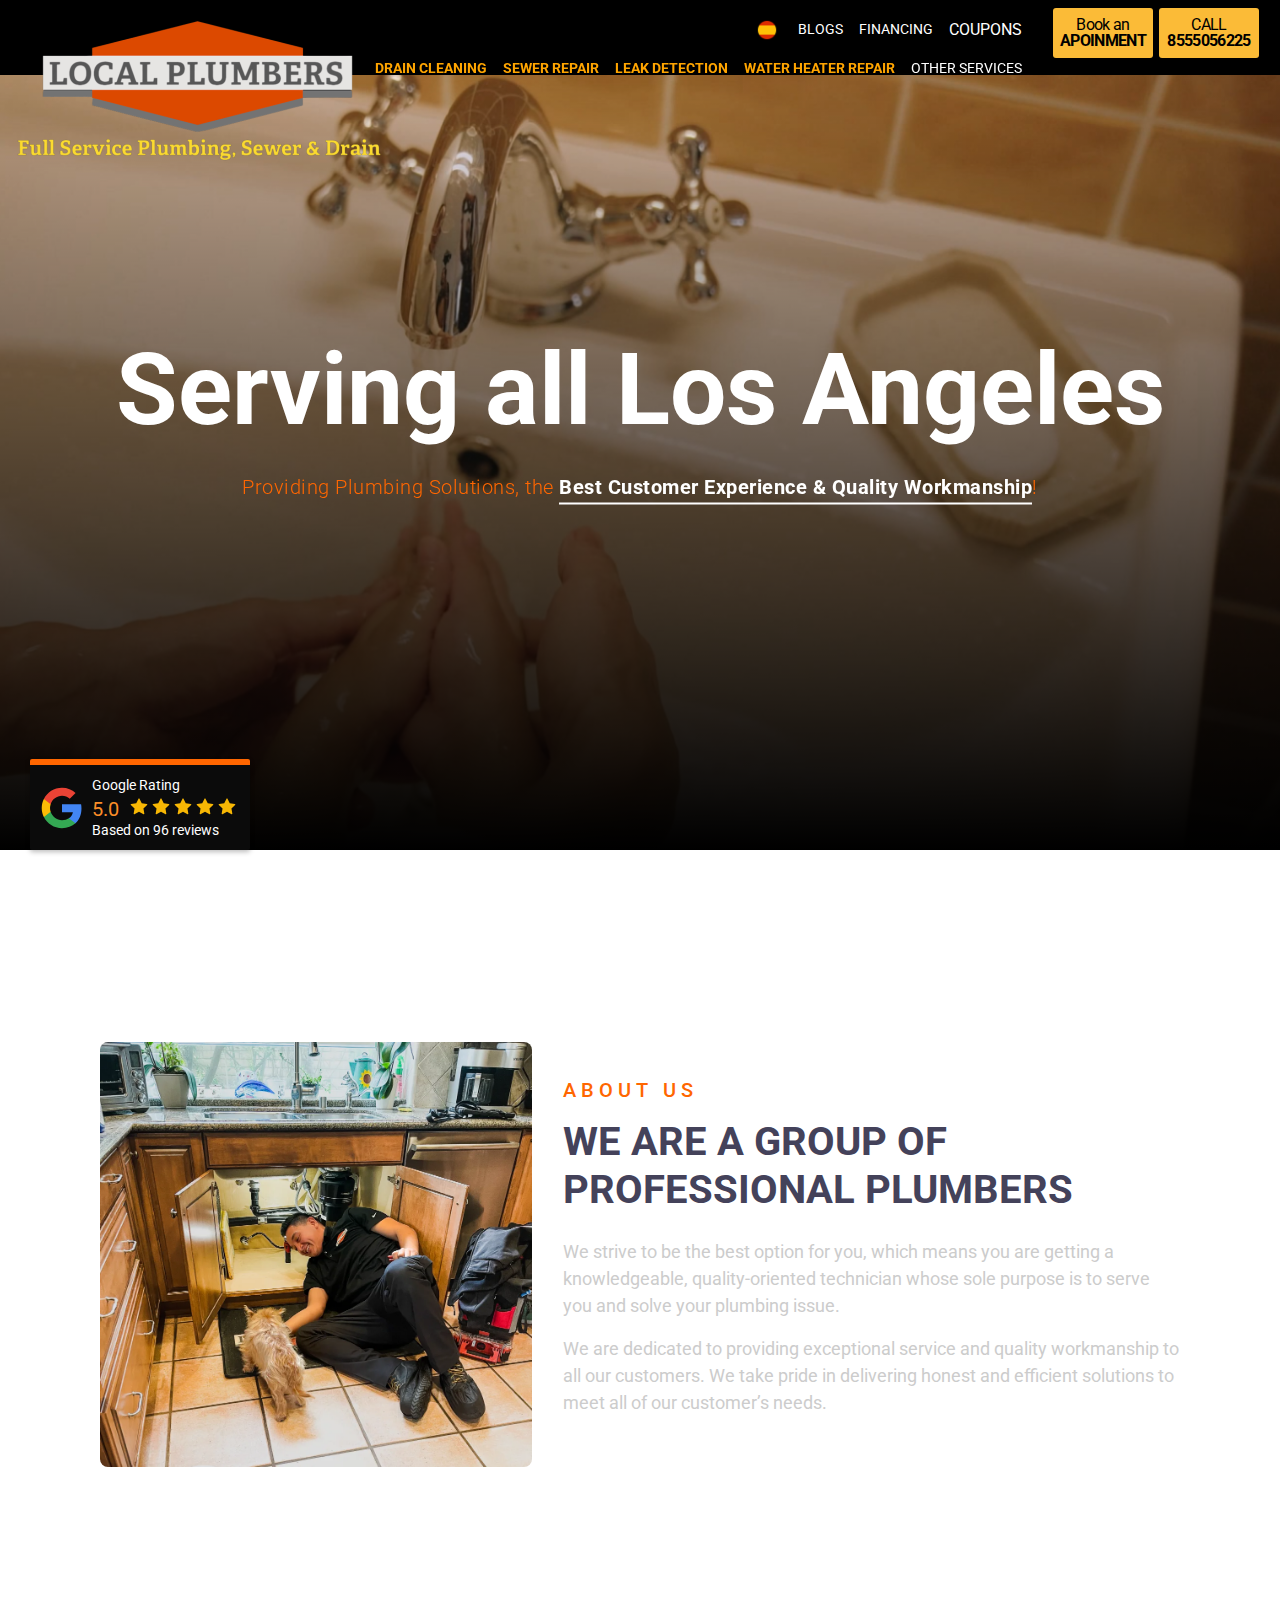
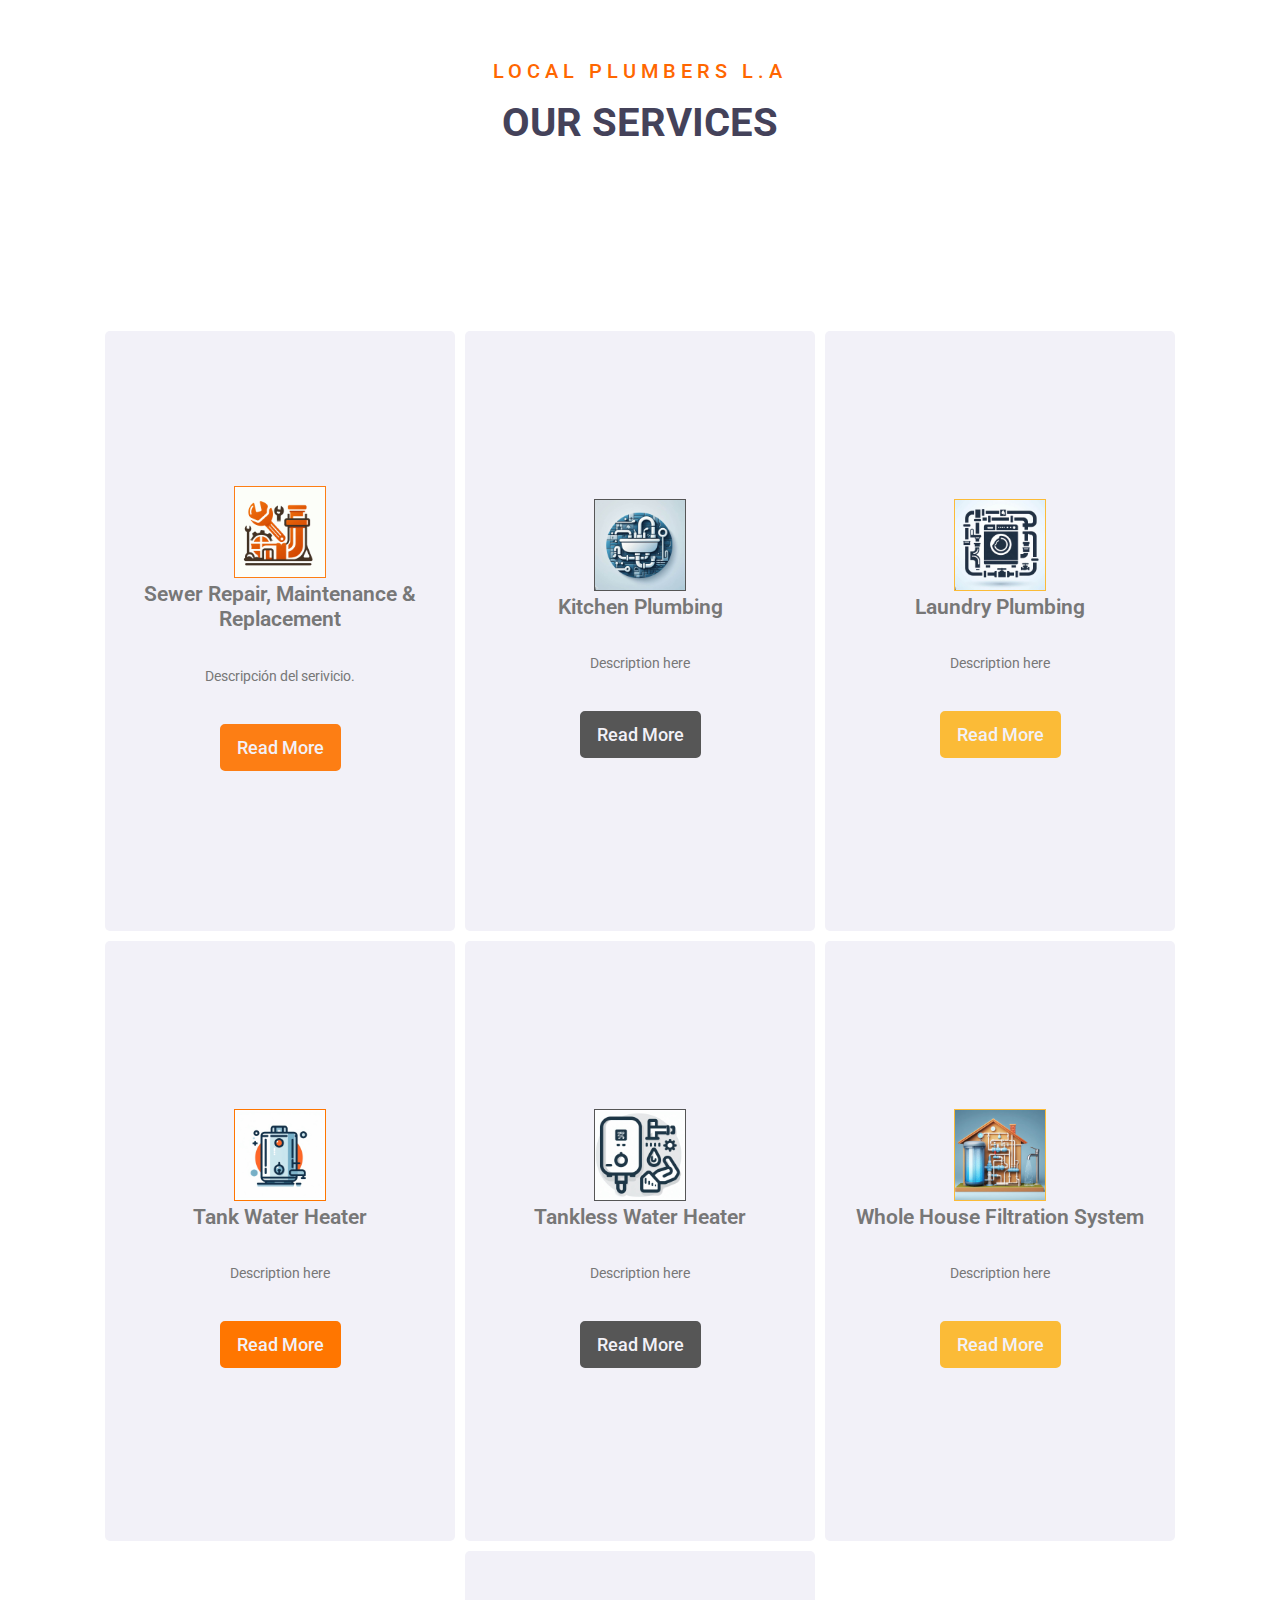
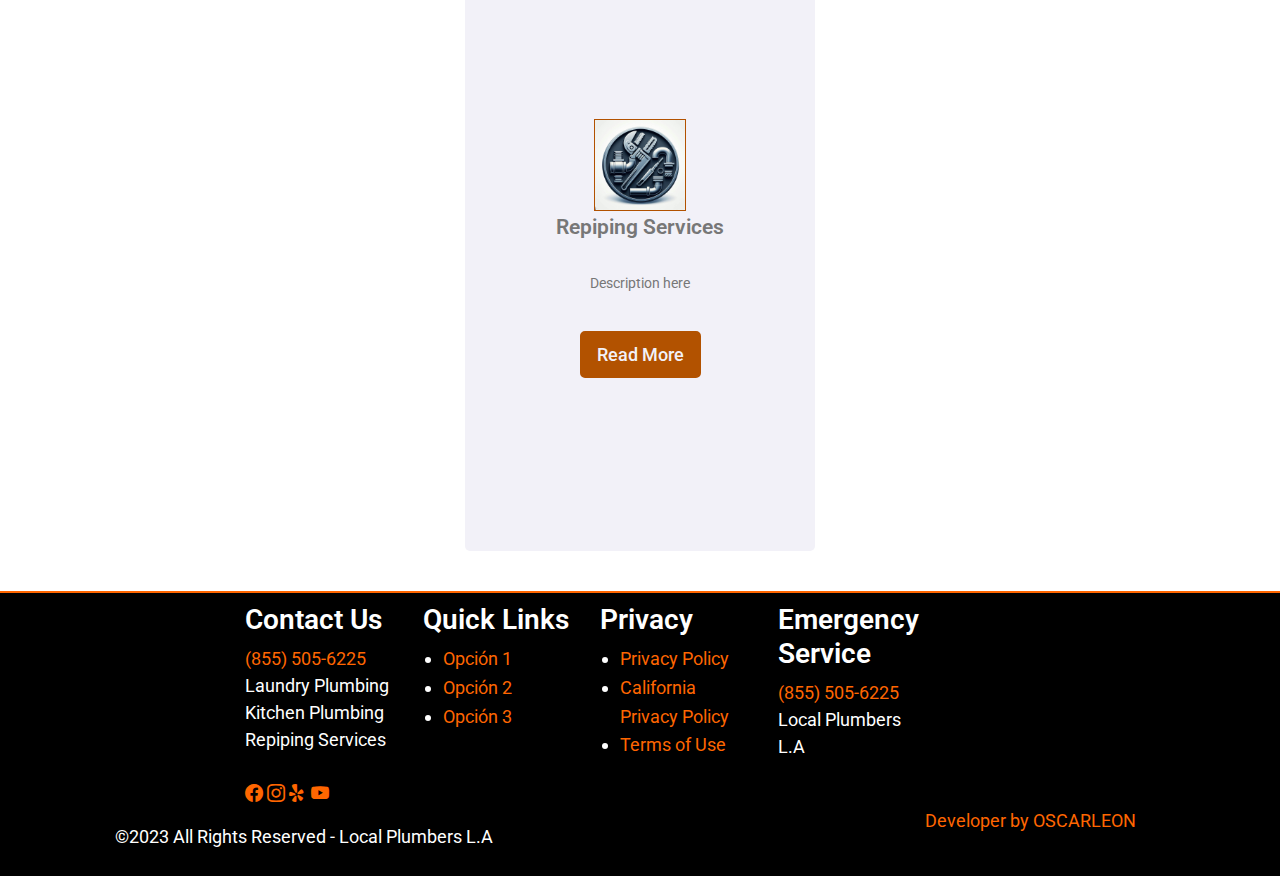
==== index.html @ e725af66 "menu completo" ====
<!DOCTYPE html>
<html lang="en">

<head>
    <meta charset="utf-8">
    <title>Local Plumbers LA</title>
    <meta content="width=device-width, initial-scale=1.0" name="viewport">
    <meta content="Free HTML Templates" name="keywords">
    <meta content="Free HTML Templates" name="description">

    <!-- Favicon -->
    <link href="img/favicon.ico" rel="icon">

    <!-- Google Web Fonts -->
    <!-- <link rel="preconnect" href="https://fonts.gstatic.com"> -->
    <!-- <link href="https://fonts.googleapis.com/css2?family=Poppins:wght@400;500;600;700&display=swap" rel="stylesheet"> -->

    <!-- Font Awesome -->
    <!-- <link href="https://cdnjs.cloudflare.com/ajax/libs/font-awesome/5.10.0/css/all.min.css" rel="stylesheet"> -->
    <!-- <link rel="stylesheet" href="https://cdn.jsdelivr.net/npm/bootstrap-icons@1.10.5/font/bootstrap-icons.css"> -->

    <!-- Libraries Stylesheet -->
    <link rel="stylesheet" href="./src/bootstrap.min.css">
    <!-- <link href="lib/owlcarousel/assets/owl.carousel.min.css" rel="stylesheet"> -->
    <link rel="stylesheet" href="css/reviewstyle.css">

    <!-- Customized Bootstrap Stylesheet -->
    <link href="css/style.css" rel="stylesheet">

    <!--========== BOX ICONS ==========-->
    <link rel="stylesheet" href="https://cdn.jsdelivr.net/npm/boxicons@latest/css/boxicons.min.css">
    <link rel="stylesheet" href="https://cdn.jsdelivr.net/npm/bootstrap-icons@1.10.5/font/bootstrap-icons.css">



    <!-- CSS FILES -->
    <!-- <link rel="preconnect" href="https://fonts.googleapis.com"> -->

    <!-- <link rel="preconnect" href="https://fonts.gstatic.com" crossorigin> -->



    <!-- <link href="css/css/bootstrap.min.css" rel="stylesheet"> -->
    <!-- <link href="css/css/bootstrap-icons.css" rel="stylesheet"> -->

    <!-- <link rel="stylesheet" href="css/css/magnific-popup.css"> -->

    <!-- <link href="css/css/aos.css" rel="stylesheet"> -->

    <link href="css/css/templatemo-nomad-force.css" rel="stylesheet">
    <!-- <link rel="stylesheet" href="css/footer.css"> -->

    <!-- NEW HEADER -->
    <link rel="stylesheet" href="./src/header-style.css" type="text/css" media="all">

    <script type="text/javascript" src="./src/jquery.min.js" id="jquery-core-js"></script>
    <script type="text/javascript" src="./src/foundation.min.js"></script>
    <script type="text/javascript" src="./src/app.js"></script>

    <!-- NEW FOOTER -->
    <!-- <link rel="stylesheet" href="./src/bootstrap.min.css"> -->

    <!-- <link rel="stylesheet" href="./src/footer-si.css"> -->

    <!-- NEW HEADER -->

    <!-- CARDS PRODUCTS -->
    <link rel="stylesheet" href="css/cards-product.css">
    <link rel='stylesheet' href='https://cdnjs.cloudflare.com/ajax/libs/font-awesome/6.4.2/css/all.min.css'>
    <!-- CARDS PRODUCTS -->



</head>

<body>
    <!-- HEADER TOP -->
    <div class="rss-container-btns">
        <div>
            <a href="#"><img src="img/usa-flag.png" alt="" width="22px"></a>
        </div>
        <div><i class="bi bi-facebook"></i></div>
        <div><i class="bi bi-yelp"></i></div>
        <div><i class="bi bi-instagram"></i></div>
        <div><i class="bi bi-youtube"></i></div>
    </div>
    <!-- FIN HEADER TOP -->


    <!-- NEW HEADER -->
    <section id="header-container">


        <section id="header">

            <div class="show-for-large">

                <header id="pageHeader">

                    <div class="row">

                        <div class="large-3 medium-5 small-2 columns logo">

                            <a class="logo-tagline" href="#">
                                <img src="img/logo-localPlumbers.jpg" alt="" class="logo-img">
                                <span></span>
                            </a>

                        </div><!-- /.large-3 -->

                        <div class="large-9 medium-7 small-10 columns menu-container">

                            <div class="button-container">
                                <a href="tel:+18555056225" class="button quote-button"><span>CALL
                                        <b>8555056225</b></span></a>
                                <a href="make-apoinment.html" class="button quote-button"><span>Book an
                                        <b>APOINMENT</b></span></a>
                            </div>

                            <svg class="svg-inline--fa fa-phone fa-w-16 show-for-small-only" aria-hidden="true"
                                focusable="false" data-prefix="fa" data-icon="phone" role="img"
                                xmlns="http://www.w3.org/2000/svg" viewBox="0 0 512 512" data-fa-i2svg="">
                                <path fill="currentColor"
                                    d="M493.4 24.6l-104-24c-11.3-2.6-22.9 3.3-27.5 13.9l-48 112c-4.2 9.8-1.4 21.3 6.9 28l60.6 49.6c-36 76.7-98.9 140.5-177.2 177.2l-49.6-60.6c-6.8-8.3-18.2-11.1-28-6.9l-112 48C3.9 366.5-2 378.1.6 389.4l24 104C27.1 504.2 36.7 512 48 512c256.1 0 464-207.5 464-464 0-11.2-7.7-20.9-18.6-23.4z">
                                </path>
                            </svg><!-- <i class="fa fa-phone show-for-small-only" aria-hidden="true"></i> -->

                            <nav id="top-menu">
                                <!-- Primera Fila del NavBar -->
                                <ul id="secondary-menu" class="menu dropdown" data-close-on-click-inside="false"
                                    data-responsive-menu="accordion medium-dropdown" role="menubar"
                                    data-dropdown-menu="rbgn4t-dropdown-menu">

                                    <li id="menu-item-10371"
                                        class="menu-item menu-item-type-post_type menu-item-object-page menu-item-10371"
                                        role="menuitem"><a href="#"><img src="img/espana-flag.png" alt=""
                                                width="22px"></a>
                                    </li>


                                    <li id="menu-item-10370"
                                        class="menu-item menu-item-type-post_type menu-item-object-page menu-item-has-children menu-item-10370 is-dropdown-submenu-parent opens-right"
                                        role="menuitem" aria-haspopup="true" aria-expanded="false"
                                        aria-label="Tips &amp; Tools">
                                        <a href="blog/modulos/index.html" tabindex="0" target="_blank">Blogs</a>
                                        <ul class="sub-menu submenu is-dropdown-submenu first-sub vertical"
                                            data-submenu="" aria-hidden="true" role="menu">

                                            <li id="menu-item-13370"
                                                class="menu-item menu-item-type-post_type menu-item-object-page menu-item-13370 is-submenu-item is-dropdown-submenu-item"
                                                role="menuitem"><a href="#">Water Heaters</a>
                                            </li>

                                            <!-- <li id="menu-item-13370"
                                                class="menu-item menu-item-type-post_type menu-item-object-page menu-item-13370 is-submenu-item is-dropdown-submenu-item"
                                                role="menuitem"><a href="#"></a>
                                            </li>

                                            <li id="menu-item-13370"
                                                class="menu-item menu-item-type-post_type menu-item-object-page menu-item-13370 is-submenu-item is-dropdown-submenu-item"
                                                role="menuitem"><a href="#"></a>
                                            </li> -->

                                        </ul>
                                    </li>
                                    <li id="menu-item-10371"
                                        class="menu-item menu-item-type-post_type menu-item-object-page menu-item-10371"
                                        role="menuitem"><a href="#">Financing</a>
                                    </li>
                                    <li id="menu-item-10372"
                                        class="menu-item menu-item-type-custom menu-item-object-custom menu-item-10372"
                                        role="menuitem"><a href="tel:855-505-6225">Coupons</a></li>

                                </ul>
                            </nav><!-- /#top-menu -->

                            <nav id="main-menu">

                                <ul id="primary-nav-container" class="menu dropdown" data-close-on-click-inside="false"
                                    data-responsive-menu="accordion medium-dropdown" role="menubar"
                                    data-dropdown-menu="mqh613-dropdown-menu">
                                    <li id="menu-item-10360"
                                        class="menu-item menu-item-type-post_type menu-item-object-page menu-item-has-children menu-item-10360 level-0 is-dropdown-submenu-parent opens-right "
                                        role="menuitem" aria-haspopup="true" aria-expanded="false"
                                        aria-label="Portfolio"><a href="#" tabindex="0"><span
                                                class="btn-marca-color">Drain Cleaning</span></a>
                                        <ul class="menu submenu is-dropdown-submenu first-sub vertical" data-submenu=""
                                            aria-hidden="true" role="menu">
                                            <div class="small-6 columns">
                                                <!-- <li id="menu-item-14353"
                                                    class="split menu-category show-for-large menu-item menu-item-type-custom menu-item-object-custom menu-item-14353 level-1 is-submenu-item is-dropdown-submenu-item"
                                                    role="menuitem"><a href="#">Services #1</a></li> -->
                                                <li id="menu-item-12067"
                                                    class="menu-item menu-item-type-post_type menu-item-object-page menu-item-12067 level-1 is-submenu-item is-dropdown-submenu-item"
                                                    role="menuitem"><a href="#">Lavatory drain cleaning</a></li>
                                                <li id="menu-item-12067"
                                                    class="menu-item menu-item-type-post_type menu-item-object-page menu-item-12067 level-1 is-submenu-item is-dropdown-submenu-item"
                                                    role="menuitem"><a href="#">Kitchen cleaning
                                                    </a></li>

                                            </div>

                                            <div class="small-6 columns">
                                                <!-- <li id="menu-item-14354"
                                                    class="split2 menu-category show-for-large menu-item menu-item-type-custom menu-item-object-custom menu-item-14354 level-1 is-submenu-item is-dropdown-submenu-item"
                                                    role="menuitem"><a href="#">Services #2</a></li> -->
                                                <li id="menu-item-14352"
                                                    class="menu-item menu-item-type-post_type menu-item-object-page menu-item-14352 level-1 is-submenu-item is-dropdown-submenu-item"
                                                    role="menuitem"><a href="#">Main Line Drain Cleaning</a>
                                                </li>
                                                <!-- <li id="menu-item-14352"
                                                    class="menu-item menu-item-type-post_type menu-item-object-page menu-item-14352 level-1 is-submenu-item is-dropdown-submenu-item"
                                                    role="menuitem"><a href="#">Sewer Repair</a>
                                                </li> -->

                                            </div>

                                        </ul>
                                    </li>
                                    <li id="menu-item-25742"
                                        class="menu-item menu-item-type-post_type menu-item-object-page menu-item-25742 level-0"
                                        role="menuitem"><a href="#"><span class="btn-marca-color">Sewer
                                                Repair</span></a></li>
                                    <li id="menu-item-10361"
                                        class="menu-item menu-item-type-post_type menu-item-object-page menu-item-has-children menu-item-10361 level-0 is-dropdown-submenu-parent opens-right"
                                        role="menuitem" aria-haspopup="true" aria-expanded="false"
                                        aria-label="Capabilities"><a href="#"><span class="btn-marca-color">Leak
                                                Detection</span></a>
                                        <ul class="menu submenu is-dropdown-submenu first-sub vertical" data-submenu=""
                                            aria-hidden="true" role="menu">
                                            <li id="menu-item-12020"
                                                class="menu-item menu-item-type-post_type menu-item-object-page menu-item-12020 level-1 is-submenu-item is-dropdown-submenu-item"
                                                role="menuitem"><a href="#">Gas leak detection
                                                </a></li>
                                            <li id="menu-item-12020"
                                                class="menu-item menu-item-type-post_type menu-item-object-page menu-item-12020 level-1 is-submenu-item is-dropdown-submenu-item"
                                                role="menuitem"><a href="#">Water leak detection</a></li>

                                        </ul>
                                    </li>
                                    <li id="menu-item-10362"
                                        class="menu-item menu-item-type-post_type menu-item-object-page menu-item-has-children menu-item-10362 level-0 is-dropdown-submenu-parent opens-right"
                                        role="menuitem" aria-haspopup="true" aria-expanded="false"
                                        aria-label="Industries Served"><a href="#"><span class="btn-marca-color">Water
                                                Heater Repair</span></a>
                                        <ul class="menu submenu is-dropdown-submenu first-sub vertical" data-submenu=""
                                            aria-hidden="true" role="menu">
                                            <li id="menu-item-14047"
                                                class="menu-item menu-item-type-post_type menu-item-object-page menu-item-14047 level-1 is-submenu-item is-dropdown-submenu-item"
                                                role="menuitem"><a href="#">Regular Tank</a>
                                            </li>
                                            <li id="menu-item-14047"
                                                class="menu-item menu-item-type-post_type menu-item-object-page menu-item-14047 level-1 is-submenu-item is-dropdown-submenu-item"
                                                role="menuitem"><a href="#">Tankless</a>
                                            </li>

                                        </ul>
                                    </li>
                                    <li id="menu-item-10363"
                                        class="menu-item menu-item-type-post_type menu-item-object-page menu-item-has-children menu-item-10363 level-0 is-dropdown-submenu-parent opens-right"
                                        role="menuitem" aria-haspopup="true" aria-expanded="false" aria-label="About"><a
                                            href="#">Other Services</a>
                                        <!-- <ul class="menu submenu is-dropdown-submenu first-sub vertical" data-submenu=""
                                            aria-hidden="true" role="menu">
                                            <li id="menu-item-14215"
                                                class="menu-item menu-item-type-post_type menu-item-object-page menu-item-14215 level-1 is-submenu-item is-dropdown-submenu-item"
                                                role="menuitem"><a href="#">History</a></li>
                                        </ul> -->
                                    </li>
                                </ul>
                            </nav><!-- /#main-menu -->

                        </div><!-- /.large-9 -->

                    </div><!-- /.row -->

                </header><!-- / #pageHeader -->

            </div><!-- /.show-for-large -->

            <div class="hide-for-large">

                <div class="row">

                    <div class="mobile-header">

                        <span class="mobile-home"><a class="" href="#"></a></span>

                        <div class="mobile-icons">

                            <div class="button-container">
                                <a href="#" class="button quote-button"><span>Request a</span>Quote</a>
                            </div><!-- /.button-container -->


                            <a href="tel:+19088359000"><svg class="svg-inline--fa fa-phone fa-w-16" aria-hidden="true"
                                    focusable="false" data-prefix="fa" data-icon="phone" role="img"
                                    xmlns="http://www.w3.org/2000/svg" viewBox="0 0 512 512" data-fa-i2svg="">
                                    <path fill="currentColor"
                                        d="M493.4 24.6l-104-24c-11.3-2.6-22.9 3.3-27.5 13.9l-48 112c-4.2 9.8-1.4 21.3 6.9 28l60.6 49.6c-36 76.7-98.9 140.5-177.2 177.2l-49.6-60.6c-6.8-8.3-18.2-11.1-28-6.9l-112 48C3.9 366.5-2 378.1.6 389.4l24 104C27.1 504.2 36.7 512 48 512c256.1 0 464-207.5 464-464 0-11.2-7.7-20.9-18.6-23.4z">
                                    </path>
                                </svg><!-- <i class="fa fa-phone" aria-hidden="true"></i> --></a>


                        </div><!-- /.mobile-icons -->

                    </div><!-- /.mobile-header -->

                </div><!-- /.row -->


            </div><!-- / .hide-for-large -->

        </section><!-- /#header -->

    </section><!-- /#header-container -->
    <!-- NEW HEADER -->

    <!-- Mobile NavBar -->
    <!--========== HEADER ==========-->
    <header class="l-header" id="header1">
        <nav class="nav bd-container">
            <a href="#" class="nav_logo">LOCAL PLUMBERS L.A</a>

            <div class="nav_menu" id="nav-menu">
                <ul class="nav_list">
                    <li class="nav_item" style="list-style: none;">
                        <a href=" #home" class="nav_link active-link">
                            <i class="bx bx-home nav_icon"></i>Drain Cleaning
                        </a>
                    </li>

                    <li class="nav_item" style="list-style: none;">
                        <a href="#profile" class="nav_link">
                            <i class="bx bx-code-alt nav_icon"></i>Sewer Repair
                        </a>
                    </li>

                    <li class="nav_item" style="list-style: none;">
                        <a href="#education" class="nav_link">
                            <i class="bx bx-code-alt nav_icon"></i>Leak Detection
                        </a>
                    </li>

                    <li class="nav_item" style="list-style: none;">
                        <a href="#skills" class="nav_link">
                            <i class="bx bx-code-alt nav_icon"></i>Water Heater Repair
                        </a>
                    </li>

                    <li class="nav_item" style="list-style: none;">
                        <a href="#experience" class="nav_link">
                            <i class="bx bx-code-alt nav_icon"></i>Other Services
                        </a>
                    </li>

                    <li class="nav_item" style="list-style: none;">
                        <a href="#experience" class="nav_link">
                            <i class="bi bi-substack"></i>Blogs
                        </a>
                    </li>

                    <li class="nav_item" style="list-style: none;">
                        <a href="#experience" class="nav_link">
                            <i class="bi bi-currency-dollar nav_icon"></i>Financing
                        </a>
                    </li>

                    <li class="nav_item" style="list-style: none;">
                        <a href="#experience" class="nav_link">
                            <i class="bx bx-code-alt nav_icon"></i>Coupons
                        </a>
                    </li>

                </ul>
            </div>

            <div class="nav_toggle" id="nav-toggle">
                <i class="bx bx-grid-alt"></i>
            </div>
        </nav>
    </header>
    <!-- Mobile NavBar Fin -->


    <!-- Carousel Start -->
    <div class="container-fluid p-0 pb-5 mb-5">
        <section class="hero" id="hero">
            <div class="heroText">
                <h1 class="text-white mt-5 mb-lg-4 cta-hero" data-aos="zoom-in" data-aos-delay="800">
                    Serving all Los Angeles
                </h1>

                <p class="text-secondary-white-color cta-hero-p" data-aos="zoom-in data-aos-delay=" 1000">
                    Providing Plumbing Solutions, the <strong class="custom-underline">Best Customer Experience &
                        Quality Workmanship</strong>!
                </p>
            </div>

            <div class="videoWrapper">
                <video autoplay="" loop="" muted="" class="custom-video" poster="videos/portada-video.png">
                    <source src="videos/local-plumbers-hero.mp4" type="video/mp4">

                    Your browser does not support the video tag.
                </video>
            </div>

            <div class="overlay"></div>
        </section>
        <!-- <div id="header-carousel" class="carousel slide carousel-fade" data-ride="carousel">
            <ol class="carousel-indicators">
                <li data-target="#header-carousel" data-slide-to="0" class="active"></li>
                <li data-target="#header-carousel" data-slide-to="1"></li>
                <li data-target="#header-carousel" data-slide-to="2"></li>
            </ol>
            <div class="carousel-inner">
                <div class="carousel-item active" style="min-height: 300px;">
                    <img class="position-relative w-100" src="img/carousel-1.jpg" style="min-height: 300px; object-fit: cover;">
                    <div class="carousel-caption d-flex align-items-center justify-content-center">
                        <div class="p-5" style="width: 100%; max-width: 900px;">
                            <h5 class="text-white text-uppercase mb-md-3">Best Online Courses</h5>
                            <h1 class="display-3 text-white mb-md-4">Best Education From Your Home</h1>
                            <a href="" class="btn btn-primary py-md-2 px-md-4 font-weight-semi-bold mt-2">Learn More</a>
                        </div>
                    </div>
                </div>
                <div class="carousel-item" style="min-height: 300px;">
                    <img class="position-relative w-100" src="img/carousel-2.jpg" style="min-height: 300px; object-fit: cover;">
                    <div class="carousel-caption d-flex align-items-center justify-content-center">
                        <div class="p-5" style="width: 100%; max-width: 900px;">
                            <h5 class="text-white text-uppercase mb-md-3">Best Online Courses</h5>
                            <h1 class="display-3 text-white mb-md-4">Best Online Learning Platform</h1>
                            <a href="" class="btn btn-primary py-md-2 px-md-4 font-weight-semi-bold mt-2">Learn More</a>
                        </div>
                    </div>
                </div>
                <div class="carousel-item" style="min-height: 300px;">
                    <img class="position-relative w-100" src="img/carousel-3.jpg" style="min-height: 300px; object-fit: cover;">
                    <div class="carousel-caption d-flex align-items-center justify-content-center">
                        <div class="p-5" style="width: 100%; max-width: 900px;">
                            <h5 class="text-white text-uppercase mb-md-3">Best Online Courses</h5>
                            <h1 class="display-3 text-white mb-md-4">New Way To Learn From Home</h1>
                            <a href="" class="btn btn-primary py-md-2 px-md-4 font-weight-semi-bold mt-2">Learn More</a>
                        </div>
                    </div>
                </div>
            </div>
        </div> -->
    </div>
    <!-- Carousel End -->


    <!-- About Start -->
    <div class="container-fluid py-5">
        <div class="container py-5">
            <div class="row align-items-center">
                <div class="col-lg-5">
                    <img class="img-fluid rounded mb-4 mb-lg-0" src="img/about.jpg" alt="">
                </div>
                <div class="col-lg-7">
                    <div class="text-left mb-4">
                        <h5 class="text-primary text-uppercase mb-3" style="letter-spacing: 5px;">About Us</h5>
                        <h1>WE ARE A GROUP OF PROFESSIONAL PLUMBERS​</h1>
                    </div>
                    <p>We strive to be the best option for you, which means you are getting a knowledgeable,
                        quality-oriented technician whose sole purpose is to serve you and solve your plumbing issue.
                    </p>
                    <p>We are dedicated to providing exceptional service and quality workmanship to all our customers.
                        We take pride in delivering honest and efficient solutions to meet all of our customer’s needs.
                    </p>
                    <!-- <a href="" class="btn btn-primary py-md-2 px-md-4 font-weight-semi-bold mt-2">Learn More</a> -->
                </div>
            </div>
        </div>
    </div>
    <!-- About End -->


    <!-- Category Start -->
    <!-- <div class="container-fluid py-5">
        <div class="container pt-5 pb-3">
            <div class="text-center mb-5">
                <h5 class="text-primary text-uppercase mb-3" style="letter-spacing: 5px;">Subjects</h5>
                <h1>Explore Top Subjects</h1>
            </div>
            <div class="row">
                <div class="col-lg-3 col-md-6 mb-4">
                    <div class="cat-item position-relative overflow-hidden rounded mb-2">
                        <img class="img-fluid" src="img/cat-1.jpg" alt="">
                        <a class="cat-overlay text-white text-decoration-none" href="">
                            <h4 class="text-white font-weight-medium">Web Design</h4>
                            <span>100 Courses</span>
                        </a>
                    </div>
                </div>
                <div class="col-lg-3 col-md-6 mb-4">
                    <div class="cat-item position-relative overflow-hidden rounded mb-2">
                        <img class="img-fluid" src="img/cat-2.jpg" alt="">
                        <a class="cat-overlay text-white text-decoration-none" href="">
                            <h4 class="text-white font-weight-medium">Development</h4>
                            <span>100 Courses</span>
                        </a>
                    </div>
                </div>
                <div class="col-lg-3 col-md-6 mb-4">
                    <div class="cat-item position-relative overflow-hidden rounded mb-2">
                        <img class="img-fluid" src="img/cat-3.jpg" alt="">
                        <a class="cat-overlay text-white text-decoration-none" href="">
                            <h4 class="text-white font-weight-medium">Game Design</h4>
                            <span>100 Courses</span>
                        </a>
                    </div>
                </div>
                <div class="col-lg-3 col-md-6 mb-4">
                    <div class="cat-item position-relative overflow-hidden rounded mb-2">
                        <img class="img-fluid" src="img/cat-4.jpg" alt="">
                        <a class="cat-overlay text-white text-decoration-none" href="">
                            <h4 class="text-white font-weight-medium">Apps Design</h4>
                            <span>100 Courses</span>
                        </a>
                    </div>
                </div>
                <div class="col-lg-3 col-md-6 mb-4">
                    <div class="cat-item position-relative overflow-hidden rounded mb-2">
                        <img class="img-fluid" src="img/cat-5.jpg" alt="">
                        <a class="cat-overlay text-white text-decoration-none" href="">
                            <h4 class="text-white font-weight-medium">Marketing</h4>
                            <span>100 Courses</span>
                        </a>
                    </div>
                </div>
                <div class="col-lg-3 col-md-6 mb-4">
                    <div class="cat-item position-relative overflow-hidden rounded mb-2">
                        <img class="img-fluid" src="img/cat-6.jpg" alt="">
                        <a class="cat-overlay text-white text-decoration-none" href="">
                            <h4 class="text-white font-weight-medium">Research</h4>
                            <span>100 Courses</span>
                        </a>
                    </div>
                </div>
                <div class="col-lg-3 col-md-6 mb-4">
                    <div class="cat-item position-relative overflow-hidden rounded mb-2">
                        <img class="img-fluid" src="img/cat-7.jpg" alt="">
                        <a class="cat-overlay text-white text-decoration-none" href="">
                            <h4 class="text-white font-weight-medium">Content Writing</h4>
                            <span>100 Courses</span>
                        </a>
                    </div>
                </div>
                <div class="col-lg-3 col-md-6 mb-4">
                    <div class="cat-item position-relative overflow-hidden rounded mb-2">
                        <img class="img-fluid" src="img/cat-8.jpg" alt="">
                        <a class="cat-overlay text-white text-decoration-none" href="">
                            <h4 class="text-white font-weight-medium">SEO</h4>
                            <span>100 Courses</span>
                        </a>
                    </div>
                </div>
            </div>
        </div>
    </div> -->
    <!-- Category Start -->


    <!-- Courses Start -->
    <div class="container-fluid py-5">
        <div class="container py-5">
            <div class="text-center mb-5">
                <h5 class="text-primary text-uppercase mb-3" style="letter-spacing: 5px;">LOCAL PLUMBERS L.A</h5>
                <h1>OUR SERVICES</h1>
            </div>
            <!--             
            <div class="row">
                

                <div class="col-lg-4 col-md-6 mb-4">
                    <div class="rounded overflow-hidden ">

                        <div class="bg-secondary p-4">
                            <div class="d-flex justify-content-between mb-3">
                                <img src="img/servicios/sewer-repair.jpg" alt="" width="100" class="m-0">
                                <h5 class="m-0">Sewer Repair, Maintenance & Replacement​</h5>
                            </div>

                        </div>
                    </div>
                </div>


                <div class="col-lg-4 col-md-6 mb-4">
                    <div class="rounded overflow-hidden ">

                        <div class="bg-secondary p-4">
                            <div class="d-flex justify-content-between mb-3">
                                <img src="img/servicios/kitchen-plumbing.jpg" alt="" width="100" class="m-0">
                                <h5 class="m-0">Kitchen Plumbing​</h5>
                            </div>

                        </div>
                    </div>
                </div>

                <div class="col-lg-4 col-md-6 mb-4">
                    <div class="rounded overflow-hidden ">

                        <div class="bg-secondary p-4">
                            <div class="d-flex justify-content-between mb-3">
                                <img src="img/servicios/laundry-plumbing.jpg" alt="" width="100" class="m-0">
                                <h5 class="m-0">Laundry Plumbing​</h5>
                            </div>

                        </div>
                    </div>
                </div>

                <div class="col-lg-4 col-md-6 mb-4">
                    <div class="rounded overflow-hidden ">

                        <div class="bg-secondary p-4">
                            <div class="d-flex justify-content-between mb-3">
                                <img src="img/servicios/tank-water.jpg" alt="" width="100" class="m-0">
                                <h5 class="m-0">Tank Water Heater​</h5>
                            </div>

                        </div>
                    </div>
                </div>

                <div class="col-lg-4 col-md-6 mb-4">
                    <div class="rounded overflow-hidden ">

                        <div class="bg-secondary p-4">
                            <div class="d-flex justify-content-between mb-3">
                                <img src="img/servicios/tankless-water.jpg" alt="" width="100" class="m-0">
                                <h5 class="m-0">Tankless Water Heater​</h5>
                            </div>

                        </div>
                    </div>
                </div>

                <div class="col-lg-4 col-md-6 mb-4">
                    <div class="rounded overflow-hidden ">

                        <div class="bg-secondary p-4">
                            <div class="d-flex justify-content-between mb-3">
                                <img src="img/servicios/whole-filtration.jpg" alt="" width="100" class="m-0">
                                <h5 class="m-0">Whole House Filtration System​</h5>
                            </div>

                        </div>
                    </div>
                </div>

                <div class="col-lg-4 col-md-6 mb-4">
                    <div class="rounded overflow-hidden ">

                        <div class="bg-secondary p-4">
                            <div class="d-flex justify-content-between mb-3">
                                <img src="img/servicios/repiping.jpg" alt="" width="100" class="m-0">
                                <h5 class="m-0">Repiping Services​</h>
                            </div>

                        </div>
                    </div>
                </div>



            </div> -->
        </div>
    </div>
    <!-- Courses End -->
    <!-- CARDS-PRODUCTS -->
    <section class=".container-cards-products">
        <section class="card__container">
            <div class="card__bx" style="--clr: #fd7e14">
                <div class="card__data">
                    <div class="card__icon">
                        <!-- <i class="fa-solid fa-paintbrush"></i> -->
                        <img src="img/servicios/sewer-repair.jpg" alt="" width="90">
                    </div>
                    <div class="card__content">
                        <h3>Sewer Repair, Maintenance & Replacement​</h3>
                        <p>Descripción del serivicio.</p>
                        <a href="detail-server.html">Read More</a>
                    </div>
                </div>
            </div>
            <div class="card__bx" style="--clr: #565656">
                <div class="card__data">
                    <div class="card__icon">
                        <!-- <i class="fa-solid fa-code"></i> -->
                        <img src="img/servicios/kitchen-plumbing.jpg" alt="" width="90">

                    </div>
                    <div class="card__content">
                        <h3>Kitchen Plumbing</h3>
                        <p>Description here​</p>
                        <a href="#">Read More</a>
                    </div>
                </div>
            </div>
            <div class="card__bx" style="--clr: #fbbb37">
                <div class="card__data">
                    <div class="card__icon">
                        <!-- <i class="fa-brands fa-searchengin"></i> -->
                        <img src="img/servicios/laundry-plumbing.jpg" alt="" width="90">

                    </div>
                    <div class="card__content">
                        <h3>Laundry Plumbing</h3>
                        <p>Description here​</p>
                        <a href="#">Read More</a>
                    </div>
                </div>
            </div>
            <div class="card__bx" style="--clr: #ff7600">
                <div class="card__data">
                    <div class="card__icon">
                        <!-- <i class="fa-brands fa-searchengin"></i> -->
                        <img src="img/servicios/tank-water.jpg" alt="" width="90">

                    </div>
                    <div class="card__content">
                        <h3>Tank Water Heater</h3>
                        <p>Description here​​</p>
                        <a href="#">Read More</a>
                    </div>
                </div>
            </div>
            <div class="card__bx" style="--clr: #565656">
                <div class="card__data">
                    <div class="card__icon">
                        <!-- <i class="fa-brands fa-searchengin"></i> -->
                        <img src="img/servicios/tankless-water.jpg" alt="" width="90">

                    </div>
                    <div class="card__content">
                        <h3>Tankless Water Heater</h3>
                        <p>Description here​​</p>
                        <a href="#">Read More</a>
                    </div>
                </div>
            </div>
            <div class="card__bx" style="--clr: #fbbb37">
                <div class="card__data">
                    <div class="card__icon">
                        <!-- <i class="fa-brands fa-searchengin"></i> -->
                        <img src="img/servicios/whole-filtration.jpg" alt="" width="90">

                    </div>
                    <div class="card__content">
                        <h3>Whole House Filtration System​</h3>
                        <p>Description here​</p>
                        <a href="#">Read More</a>
                    </div>
                </div>
            </div>
            <div class="card__bx" style="--clr: #b25200">
                <div class="card__data">
                    <div class="card__icon">
                        <!-- <i class="fa-brands fa-searchengin"></i> -->
                        <img src="img/servicios/repiping.jpg" alt="" width="90">

                    </div>
                    <div class="card__content">
                        <h3>Repiping Services</h3>
                        <p>​Description here​</p>
                        <a href="#">Read More</a>
                    </div>
                </div>
            </div>

        </section>

    </section>
    <!-- CARDS-PRODUCTS -->



    <!-- Registration Start -->
    <!-- <div class="container-fluid bg-registration py-5" style="margin: 90px 0;">
        <div class="container py-5">
            <div class="row align-items-center">
                <div class="col-lg-7 mb-5 mb-lg-0">
                    <div class="mb-4">
                        <h5 class="text-primary text-uppercase mb-3" style="letter-spacing: 5px;">Need Any Courses</h5>
                        <h1 class="text-white">30% Off For New Students</h1>
                    </div>
                    <p class="text-white">Invidunt lorem justo sanctus clita. Erat lorem labore ea, justo dolor lorem
                        ipsum ut sed eos,
                        ipsum et dolor kasd sit ea justo. Erat justo sed sed diam. Ea et erat ut sed diam sea ipsum est
                        dolor</p>
                    <ul class="list-inline text-white m-0">
                        <li class="py-2"><i class="fa fa-check text-primary mr-3"></i>Labore eos amet dolor amet diam
                        </li>
                        <li class="py-2"><i class="fa fa-check text-primary mr-3"></i>Etsea et sit dolor amet ipsum</li>
                        <li class="py-2"><i class="fa fa-check text-primary mr-3"></i>Diam dolor diam elitripsum vero.
                        </li>
                    </ul>
                </div>
                <div class="col-lg-5">
                    <div class="card border-0">
                        <div class="card-header bg-light text-center p-4">
                            <h1 class="m-0">Sign Up Now</h1>
                        </div>
                        <div class="card-body rounded-bottom bg-primary p-5">
                            <form>
                                <div class="form-group">
                                    <input type="text" class="form-control border-0 p-4" placeholder="Your name"
                                        required="required" />
                                </div>
                                <div class="form-group">
                                    <input type="email" class="form-control border-0 p-4" placeholder="Your email"
                                        required="required" />
                                </div>
                                <div class="form-group">
                                    <select class="custom-select border-0 px-4" style="height: 47px;">
                                        <option selected>Select a course</option>
                                        <option value="1">Course 1</option>
                                        <option value="2">Course 1</option>
                                        <option value="3">Course 1</option>
                                    </select>
                                </div>
                                <div>
                                    <button class="btn btn-dark btn-block border-0 py-3" type="submit">Sign Up
                                        Now</button>
                                </div>
                            </form>
                        </div>
                    </div>
                </div>
            </div>
        </div>
    </div> -->
    <!-- Registration End -->


    <!-- Team Start -->

    <!-- Team End -->


    <!-- Testimonial Start -->
    <!-- <div class="container-fluid py-5">
        <div class="container py-5">
            <div class="text-center mb-5">
                <h5 class="text-primary text-uppercase mb-3" style="letter-spacing: 5px;">Testimonial</h5>
                <h1>Google Reviews</h1>
            </div>
            <div class="row justify-content-center">
                <div class="col-lg-8">

                    <div class="owl-carousel testimonial-carousel">
                        <div class="text-center">
                            <i class="fa fa-3x fa-quote-left text-primary mb-4"></i>
                            <h4 class="font-weight-normal mb-4">Dolor eirmod diam stet kasd sed. Aliqu rebum est eos.
                                Rebum elitr dolore et eos labore, stet justo sed est sed. Diam sed sed dolor stet amet
                                eirmod eos labore diam</h4>
                            <img class="img-fluid mx-auto mb-3" src="img/testimonial-1.jpg" alt="">
                            <h5 class="m-0">Client Name</h5>
                            <span>Profession</span>
                        </div>
                        <div class="text-center">
                            <i class="fa fa-3x fa-quote-left text-primary mb-4"></i>
                            <h4 class="font-weight-normal mb-4">Dolor eirmod diam stet kasd sed. Aliqu rebum est eos.
                                Rebum elitr dolore et eos labore, stet justo sed est sed. Diam sed sed dolor stet amet
                                eirmod eos labore diam</h4>
                            <img class="img-fluid mx-auto mb-3" src="img/testimonial-2.jpg" alt="">
                            <h5 class="m-0">Client Name</h5>
                            <span>Profession</span>
                        </div>
                        <div class="text-center">
                            <i class="fa fa-3x fa-quote-left text-primary mb-4"></i>
                            <h4 class="font-weight-normal mb-4">Dolor eirmod diam stet kasd sed. Aliqu rebum est eos.
                                Rebum elitr dolore et eos labore, stet justo sed est sed. Diam sed sed dolor stet amet
                                eirmod eos labore diam</h4>
                            <img class="img-fluid mx-auto mb-3" src="img/testimonial-3.jpg" alt="">
                            <h5 class="m-0">Client Name</h5>
                            <span>Profession</span>
                        </div>
                    </div>
                </div>
            </div>
        </div>
    </div> -->
    <!-- Testimonial End -->


    <!-- Blog Start -->
    <!-- <div class="container-fluid py-5">
        <div class="container pt-5 pb-3">
            <div class="text-center mb-5">
                <h5 class="text-primary text-uppercase mb-3" style="letter-spacing: 5px;">Our Blog</h5>
                <h1>Latest From Our Blog</h1>
            </div>
            <div class="row pb-3">
                <div class="col-lg-4 mb-4">
                    <div class="blog-item position-relative overflow-hidden rounded mb-2">
                        <img class="img-fluid" src="img/blog-1.jpg" alt="">
                        <a class="blog-overlay text-decoration-none" href="">
                            <h5 class="text-white mb-3">Lorem elitr magna stet eirmod labore amet labore clita at ut
                                clita</h5>
                            <p class="text-primary m-0">Oct 01, 2023</p>
                        </a>
                    </div>
                </div>
                <div class="col-lg-4 mb-4">
                    <div class="blog-item position-relative overflow-hidden rounded mb-2">
                        <img class="img-fluid" src="img/blog-2.jpg" alt="">
                        <a class="blog-overlay text-decoration-none" href="">
                            <h5 class="text-white mb-3">Lorem elitr magna stet eirmod labore amet labore clita at ut
                                clita</h5>
                            <p class="text-primary m-0">Oct 01, 2023</p>
                        </a>
                    </div>
                </div>
                <div class="col-lg-4 mb-4">
                    <div class="blog-item position-relative overflow-hidden rounded mb-2">
                        <img class="img-fluid" src="img/blog-3.jpg" alt="">
                        <a class="blog-overlay text-decoration-none" href="">
                            <h5 class="text-white mb-3">Lorem elitr magna stet eirmod labore amet labore clita at ut
                                clita</h5>
                            <p class="text-primary m-0">Oct 01, 2023</p>
                        </a>
                    </div>
                </div>
            </div>
        </div>
    </div> -->
    <!-- Blog End -->


    <!-- Footer -->
    <!-- <div class="container-fluid text-white border-top py-4 px-sm-3 px-md-5 background-color-nav"
        style="border-color: rgba(256, 256, 256, .1) !important;">
        <div class="row">
            <div class="col-lg-6 text-center text-md-left mb-3 mb-md-0">
                <p class="m-0 text-white">&copy; <a href="#">Local Plumbers L.A</a>. All Rights Reserved. Designed by <a
                        href="https://oscarleon.app" target="_blank">Oscar León</a>
                </p>
            </div>
            <div class="col-lg-6 text-center text-md-right">
                <ul class="nav d-inline-flex">
                    <li class="nav-item">
                        <a class="nav-link text-white py-0" href="#">Privacy</a>
                    </li>
                    <li class="nav-item">
                        <a class="nav-link text-white py-0" href="#">Terms</a>
                    </li>
                    <li class="nav-item">
                        <a class="nav-link text-white py-0" href="#">FAQs</a>
                    </li>
                    <li class="nav-item">
                        <a class="nav-link text-white py-0" href="#">Help</a>
                    </li>
                </ul>
            </div>
        </div>
    </div> -->

    <footer>
        <div class="footer-wrap background-new">
            <div class="footer-list">
                <div class="container">
                    <div class="row">
                        <div class="col-sm-8 footer-top">
                            <div class="col-sm-3 col-xs-3 foot-list footer_address">
                                <h3>Contact Us</h3> <a class="footer_ph" href="tel:520-293-6322">(855) 505-6225</a>
                                <div itemscope="" itemtype="#">
                                    <meta itemscope="" itemprop="name" content="Rooter Hero Plumbing">
                                    <meta itemprop="image" content="#">
                                    <link itemprop="url" href="#">
                                </div>
                                <div class="foot-text">Laundry Plumbing​ <br>
                                    <span class="full"></span>Kitchen Plumbing​ <br>
                                    <span class="full"></span>Repiping Services​
                                </div> <br>
                                <div class="foot-social">
                                    <a class="f-book" href="" target="_blank">
                                        <i class="bi bi-facebook"></i>
                                    </a>
                                    <a class="twit" href="#" target="_blank">
                                        <i class="bi bi-instagram"></i>
                                    </a>
                                    <a class="insta" href="#" target="_blank">
                                        <i class="bi bi-yelp"></i>
                                    </a>
                                    <a class="insta" href="#" target="_blank">
                                        <i class="bi bi-youtube"></i>
                                    </a>
                                </div>
                            </div>
                            <div class="col-sm-3 foot-list services">
                                <h3>Quick Links</h3>
                                <ul>
                                    <li><a href="#">Opción 1</a></li>
                                    <li><a href="#">Opción 2</a></li>
                                    <li><a href="#">Opción 3</a></li>
                                </ul>
                            </div>
                            <div class="col-sm-3 foot-list location2">
                                <h3>Privacy</h3>
                                <ul>
                                    <li><a href="#">Privacy Policy</a></li>
                                    <li><a href="#">California Privacy Policy</a></li>
                                    <li><a href="#">Terms of Use</a></li>
                                </ul>
                            </div>
                            <div class="col-sm-3 foot-list emergency_service">
                                <h3>Emergency Service</h3>
                                <a class="footer_ph" href="tel:520-293-6322">(855) 505-6225</a>
                                <a>Local Plumbers L.A</a>
                                <!-- <a href="#"></a> <br><a>Electric
                                    Hero®<br></a> -->
                            </div>
                        </div>
                    </div>
                </div>
            </div>
            <div class="container footer-bottom">
                <div class="col-sm-12 copy-write">
                    <div class="col-sm-9 copywrite_text">
                        <p>©2023 All Rights Reserved - Local Plumbers L.A</p>
                    </div>
                    <div class="col-sm-3 iboost-logo"> <a href="https://www.oscarleon.app" title="Desarrollador Web"
                            target="_blank">
                            Developer by OSCARLEON</a></div>
                </div>
            </div>
        </div>
    </footer>
    <!-- Footer End -->


    <!-- Back to Top -->
    <a href="#" class="btn btn-lg btn-primary btn-lg-square-home back-to-top">Home</a>

    <!-- ESTRELLAS GOOGLE REVIEWS -->
    <span id="rplg-svg" style="display: none;"><svg>
            <defs>
                <g id="rp-star" width="17" height="17">
                    <path
                        d="M1728 647q0 22-26 48l-363 354 86 500q1 7 1 20 0 21-10.5 35.5t-30.5 14.5q-19 0-40-12l-449-236-449 236q-22 12-40 12-21 0-31.5-14.5t-10.5-35.5q0-6 2-20l86-500-364-354q-25-27-25-48 0-37 56-46l502-73 225-455q19-41 49-41t49 41l225 455 502 73q56 9 56 46z">
                    </path>
                </g>
                <g id="rp-star-half" width="17" height="17">
                    <path
                        d="M1250 957l257-250-356-52-66-10-30-60-159-322v963l59 31 318 168-60-355-12-66zm452-262l-363 354 86 500q5 33-6 51.5t-34 18.5q-17 0-40-12l-449-236-449 236q-23 12-40 12-23 0-34-18.5t-6-51.5l86-500-364-354q-32-32-23-59.5t54-34.5l502-73 225-455q20-41 49-41 28 0 49 41l225 455 502 73q45 7 54 34.5t-24 59.5z">
                    </path>
                </g>
                <g id="rp-star-o" width="17" height="17">
                    <path
                        d="M1201 1004l306-297-422-62-189-382-189 382-422 62 306 297-73 421 378-199 377 199zm527-357q0 22-26 48l-363 354 86 500q1 7 1 20 0 50-41 50-19 0-40-12l-449-236-449 236q-22 12-40 12-21 0-31.5-14.5t-10.5-35.5q0-6 2-20l86-500-364-354q-25-27-25-48 0-37 56-46l502-73 225-455q19-41 49-41t49 41l225 455 502 73q56 9 56 46z"
                        fill="#ccc"></path>
                </g>
                <g id="rp-logo-g" height="44" width="44" fill="none" fill-rule="evenodd">
                    <path
                        d="M482.56 261.36c0-16.73-1.5-32.83-4.29-48.27H256v91.29h127.01c-5.47 29.5-22.1 54.49-47.09 71.23v59.21h76.27c44.63-41.09 70.37-101.59 70.37-173.46z"
                        fill="#4285f4"></path>
                    <path
                        d="M256 492c63.72 0 117.14-21.13 156.19-57.18l-76.27-59.21c-21.13 14.16-48.17 22.53-79.92 22.53-61.47 0-113.49-41.51-132.05-97.3H45.1v61.15c38.83 77.13 118.64 130.01 210.9 130.01z"
                        fill="#34a853"></path>
                    <path
                        d="M123.95 300.84c-4.72-14.16-7.4-29.29-7.4-44.84s2.68-30.68 7.4-44.84V150.01H45.1C29.12 181.87 20 217.92 20 256c0 38.08 9.12 74.13 25.1 105.99l78.85-61.15z"
                        fill="#fbbc05"></path>
                    <path
                        d="M256 113.86c34.65 0 65.76 11.91 90.22 35.29l67.69-67.69C373.03 43.39 319.61 20 256 20c-92.25 0-172.07 52.89-210.9 130.01l78.85 61.15c18.56-55.78 70.59-97.3 132.05-97.3z"
                        fill="#ea4335"></path>
                    <path d="M20 20h472v472H20V20z"></path>
                </g>
                <g id="rp-logo-f" width="30" height="30" transform="translate(23,85) scale(0.05,-0.05)">
                    <path fill="#fff"
                        d="M959 1524v-264h-157q-86 0 -116 -36t-30 -108v-189h293l-39 -296h-254v-759h-306v759h-255v296h255v218q0 186 104 288.5t277 102.5q147 0 228 -12z">
                    </path>
                </g>
                <g id="rp-logo-y" x="0px" y="0px" width="44" height="44"
                    style="enable-background:new 0 0 533.33 533.33;" xml:space="preserve">
                    <path
                        d="M317.119,340.347c-9.001,9.076-1.39,25.586-1.39,25.586l67.757,113.135c0,0,11.124,14.915,20.762,14.915   c9.683,0,19.246-7.952,19.246-7.952l53.567-76.567c0,0,5.395-9.658,5.52-18.12c0.193-12.034-17.947-15.33-17.947-15.33   l-126.816-40.726C337.815,335.292,325.39,331.994,317.119,340.347z M310.69,283.325c6.489,11.004,24.389,7.798,24.389,7.798   l126.532-36.982c0,0,17.242-7.014,19.704-16.363c2.415-9.352-2.845-20.637-2.845-20.637l-60.468-71.225   c0,0-5.24-9.006-16.113-9.912c-11.989-1.021-19.366,13.489-19.366,13.489l-71.494,112.505   C311.029,261.999,304.709,273.203,310.69,283.325z M250.91,239.461c14.9-3.668,17.265-25.314,17.265-25.314l-1.013-180.14   c0,0-2.247-22.222-12.232-28.246c-15.661-9.501-20.303-4.541-24.79-3.876l-105.05,39.033c0,0-10.288,3.404-15.646,11.988   c-7.651,12.163,7.775,29.972,7.775,29.972l109.189,148.831C226.407,231.708,237.184,242.852,250.91,239.461z M224.967,312.363   c0.376-13.894-16.682-22.239-16.682-22.239L95.37,233.079c0,0-16.732-6.899-24.855-2.091c-6.224,3.677-11.738,10.333-12.277,16.216   l-7.354,90.528c0,0-1.103,15.685,2.963,22.821c5.758,10.128,24.703,3.074,24.703,3.074L210.37,334.49   C215.491,331.048,224.471,330.739,224.967,312.363z M257.746,361.219c-11.315-5.811-24.856,6.224-24.856,6.224l-88.265,97.17   c0,0-11.012,14.858-8.212,23.982c2.639,8.552,7.007,12.802,13.187,15.797l88.642,27.982c0,0,10.747,2.231,18.884-0.127   c11.552-3.349,9.424-21.433,9.424-21.433l2.003-131.563C268.552,379.253,268.101,366.579,257.746,361.219z"
                        fill="#D80027"></path>
                </g>
                <g id="rp-dots" fill="none" fill-rule="evenodd" width="12" height="12">
                    <circle cx="6" cy="3" r="1" fill="#000"></circle>
                    <circle cx="6" cy="6" r="1" fill="#000"></circle>
                    <circle cx="6" cy="9" r="1" fill="#000"></circle>
                </g>
            </defs>
        </svg></span>
    <!-- ESTRELLAS GOOGLE REVIEWS -->

    <!-- BOTON REVIEWS GOOGLE -->
    <div class="rplg " data-id="23409" onclick="mostrarOcultar()">
        <div
            class="rplg-badge-cnt                     rplg-badge_left-fixed                                         rplg-badge-hide        ">
            <div class="rplg-badge2" data-provider="google" style="display: block;">
                <div class="rplg-badge2-border"></div>
                <div class="rplg-badge2-btn rplg-badge2-clickable"><span class="rplg-badge-logo"><svg
                            viewBox="0 0 512 512" width="44" height="44">
                            <use xlink:href="#rp-logo-g"></use>
                        </svg></span>
                    <div class="rplg-badge2-score">
                        <div onclick="mostrarOcultar()"> Google Rating </div>
                        <div>
                            <div class="rplg-biz-rating rplg-trim rplg-biz-google">
                                <div class="rplg-biz-score">5.0</div>
                                <div class="rplg-stars" data-info="5.0,google,"><svg viewBox="0 0 1792 1792" width="17"
                                        height="17">
                                        <use xlink:href="#rp-star" fill="#f7b704"></use>
                                    </svg><svg viewBox="0 0 1792 1792" width="17" height="17">
                                        <use xlink:href="#rp-star" fill="#f7b704"></use>
                                    </svg><svg viewBox="0 0 1792 1792" width="17" height="17">
                                        <use xlink:href="#rp-star" fill="#f7b704"></use>
                                    </svg><svg viewBox="0 0 1792 1792" width="17" height="17">
                                        <use xlink:href="#rp-star" fill="#f7b704"></use>
                                    </svg><svg viewBox="0 0 1792 1792" width="17" height="17">
                                        <use xlink:href="#rp-star" fill="#f7b704"></use>
                                    </svg></div>
                            </div>
                            <div class="rplg-biz-based rplg-trim"><span class="rplg-biz-based-text">Based on 96
                                    reviews</span></div>
                        </div>
                    </div>
                </div>
            </div>
        </div><img src="[data-uri]" alt="js_loader"
            onload="(function(el, args) { var t = setInterval(function () { if (window.rplg_init_badge_theme){ rplg_init_badge_theme(el, args); clearInterval(t); } }, 200); })(this.parentNode);"
            data-exec="true" data-func="rplg_init_badge_theme" data-args="" width="1" height="1" style="display:none">
    </div>
    <!-- <iframe allow="join-ad-interest-group" data-tagging-id="AW-1068697454" data-load-time="1695410801847" height="0"
        width="0" style="display: none; visibility: hidden;" src="btnreviews.html"></iframe> -->
    <!-- BOTON REVIEWS GOOGLE FIN-->

    <!-- GOOGLE REVIEWS -->
    <div class="rplg" id="miElemento">
        <div class="rplg-form rplg-form-left" style="display: block;">
            <div class="rplg-form-head">
                <div class="rplg-form-head-inner">
                    <div class="rplg-row">
                        <div class="rplg-row-left"><img src="img/logo-localPlumbers.jpg" class=" rplg-blazy b-error"
                                alt="Local Plumbers" width="100" height="50" title="Local Plumbers">
                        </div>
                        <div class="rplg-row-right rplg-trim"> Local Plumbers, Inc.<div>
                                <div class="rplg-biz-rating rplg-trim rplg-biz-google">
                                    <div class="rplg-biz-score">5.0</div>
                                    <div class="rplg-stars" data-info="5.0,google,"><svg viewBox="0 0 1792 1792"
                                            width="17" height="17">
                                            <use xlink:href="#rp-star" fill="#f7b704"></use>
                                        </svg><svg viewBox="0 0 1792 1792" width="17" height="17">
                                            <use xlink:href="#rp-star" fill="#f7b704"></use>
                                        </svg><svg viewBox="0 0 1792 1792" width="17" height="17">
                                            <use xlink:href="#rp-star" fill="#f7b704"></use>
                                        </svg><svg viewBox="0 0 1792 1792" width="17" height="17">
                                            <use xlink:href="#rp-star" fill="#f7b704"></use>
                                        </svg><svg viewBox="0 0 1792 1792" width="17" height="17">
                                            <use xlink:href="#rp-star" fill="#f7b704"></use>
                                        </svg></div>
                                </div>
                            </div>
                        </div>
                    </div>
                </div><button class="rplg-form-close" type="button" onclick="mostrarOcultar()">×</button>
            </div>
            <div class="rplg-form-body"></div>
            <div class="rplg-form-content">
                <div class="rplg-form-content-inner">
                    <div class="rplg-links"><a
                            href="https://search.google.com/local/reviews?placeid=ChIJnd5sWG6PwoARR2mq7lj94g4"
                            target="_blank" rel="noopener" onclick="return true;" title="Opens in a new window">See all
                            reviews</a><a
                            href="https://search.google.com/local/writereview?placeid=ChIJnd5sWG6PwoARR2mq7lj94g4"
                            target="_blank">Write
                            a review</a></div>
                    <br><br>

                    <!--  ========== OPINION Daisy ========== -->
                    <div class="rplg-form-review ">
                        <div class="rplg-row rplg-row-start">
                            <div class="rplg-row-left"><img src="img/daisy.png"
                                    class="rplg-review-avatar rplg-blazy b-error" alt="Laiku Soares" width="50"
                                    height="50" title="Laiku Soares">
                            </div>
                            <div class="rplg-row-right"><a
                                    href="https://www.google.com/maps/contrib/100796041722577008507/reviews"
                                    class="rplg-review-name rplg-trim" target="_blank" rel="noopener nofollow"
                                    title="Opens in a new window">Daisy</a>
                                <div class="rplg-review-time rplg-trim" data-time="1659742902">
                                </div>
                                <div class="rplg-box-content">
                                    <div class="rplg-stars" data-info="5,google,"><svg viewBox="0 0 1792 1792"
                                            width="17" height="17">
                                            <use xlink:href="#rp-star" fill="#f7b704"></use>
                                        </svg><svg viewBox="0 0 1792 1792" width="17" height="17">
                                            <use xlink:href="#rp-star" fill="#f7b704"></use>
                                        </svg><svg viewBox="0 0 1792 1792" width="17" height="17">
                                            <use xlink:href="#rp-star" fill="#f7b704"></use>
                                        </svg><svg viewBox="0 0 1792 1792" width="17" height="17">
                                            <use xlink:href="#rp-star" fill="#f7b704"></use>
                                        </svg><svg viewBox="0 0 1792 1792" width="17" height="17">
                                            <use xlink:href="#rp-star" fill="#f7b704"></use>
                                        </svg></div><span class="rplg-review-text"></span>
                                    <p class="rplg-review-text">
                                        I recently needed a Moen Flo installed for insurance purposes. Julio came out
                                        quickly to quote me and was reasonable in price. Great service, communicative,
                                        and fair. I would recommend him to any of my friends and family.
                                    </p>
                                </div>
                            </div>
                        </div>
                    </div>
                    <!--  ========== OPINION ========== -->

                    <!--  ========== OPINION Cameron Gillespie ========== -->
                    <div class="rplg-form-review ">
                        <div class="rplg-row rplg-row-start">
                            <div class="rplg-row-left"><img src="img/cameron-gillespie.png"
                                    class="rplg-review-avatar rplg-blazy b-error" alt="Laiku Soares" width="50"
                                    height="50" title="Laiku Soares">
                            </div>
                            <div class="rplg-row-right"><a
                                    href="https://www.google.com/maps/contrib/100796041722577008507/reviews"
                                    class="rplg-review-name rplg-trim" target="_blank" rel="noopener nofollow"
                                    title="Opens in a new window">Cameron Gillespie</a>
                                <div class="rplg-review-time rplg-trim" data-time="1659742902">
                                </div>
                                <div class="rplg-box-content">
                                    <div class="rplg-stars" data-info="5,google,"><svg viewBox="0 0 1792 1792"
                                            width="17" height="17">
                                            <use xlink:href="#rp-star" fill="#f7b704"></use>
                                        </svg><svg viewBox="0 0 1792 1792" width="17" height="17">
                                            <use xlink:href="#rp-star" fill="#f7b704"></use>
                                        </svg><svg viewBox="0 0 1792 1792" width="17" height="17">
                                            <use xlink:href="#rp-star" fill="#f7b704"></use>
                                        </svg><svg viewBox="0 0 1792 1792" width="17" height="17">
                                            <use xlink:href="#rp-star" fill="#f7b704"></use>
                                        </svg><svg viewBox="0 0 1792 1792" width="17" height="17">
                                            <use xlink:href="#rp-star" fill="#f7b704"></use>
                                        </svg></div><span class="rplg-review-text"></span>
                                    <p class="rplg-review-text">
                                        Julio is a very professional and friendly man who has a lot of experience. He
                                        was able to fit in a scheduled visit right away.
                                    </p>
                                </div>
                            </div>
                        </div>
                    </div>
                    <!--  ========== OPINION ========== -->

                    <!--  ========== OPINION Mike Mayes ========== -->
                    <div class="rplg-form-review ">
                        <div class="rplg-row rplg-row-start">
                            <div class="rplg-row-left"><img src="img/mike-mayes.png"
                                    class="rplg-review-avatar rplg-blazy b-error" alt="Laiku Soares" width="50"
                                    height="50" title="Laiku Soares">
                            </div>
                            <div class="rplg-row-right"><a
                                    href="https://www.google.com/maps/contrib/100796041722577008507/reviews"
                                    class="rplg-review-name rplg-trim" target="_blank" rel="noopener nofollow"
                                    title="Opens in a new window">Mike Mayes</a>
                                <div class="rplg-review-time rplg-trim" data-time="1659742902">
                                </div>
                                <div class="rplg-box-content">
                                    <div class="rplg-stars" data-info="5,google,"><svg viewBox="0 0 1792 1792"
                                            width="17" height="17">
                                            <use xlink:href="#rp-star" fill="#f7b704"></use>
                                        </svg><svg viewBox="0 0 1792 1792" width="17" height="17">
                                            <use xlink:href="#rp-star" fill="#f7b704"></use>
                                        </svg><svg viewBox="0 0 1792 1792" width="17" height="17">
                                            <use xlink:href="#rp-star" fill="#f7b704"></use>
                                        </svg><svg viewBox="0 0 1792 1792" width="17" height="17">
                                            <use xlink:href="#rp-star" fill="#f7b704"></use>
                                        </svg><svg viewBox="0 0 1792 1792" width="17" height="17">
                                            <use xlink:href="#rp-star" fill="#f7b704"></use>
                                        </svg></div><span class="rplg-review-text"></span>
                                    <p class="rplg-review-text">
                                        I’ve needed to call them twice and they were terrific both times. They are
                                        courteous and efficient. Definitely one of the best service experiences I’ve
                                        ever had!
                                    </p>
                                </div>
                            </div>
                        </div>
                    </div>
                    <!--  ========== OPINION ========== -->

                    <!--  ========== OPINION Jennifer Portillo ========== -->
                    <div class="rplg-form-review ">
                        <div class="rplg-row rplg-row-start">
                            <div class="rplg-row-left"><img src="img/jennifer-portillo.png"
                                    class="rplg-review-avatar rplg-blazy b-error" alt="Laiku Soares" width="50"
                                    height="50" title="Laiku Soares">
                            </div>
                            <div class="rplg-row-right"><a
                                    href="https://www.google.com/maps/contrib/100796041722577008507/reviews"
                                    class="rplg-review-name rplg-trim" target="_blank" rel="noopener nofollow"
                                    title="Opens in a new window">Jennifer Portillo</a>
                                <div class="rplg-review-time rplg-trim" data-time="1659742902">
                                </div>
                                <div class="rplg-box-content">
                                    <div class="rplg-stars" data-info="5,google,"><svg viewBox="0 0 1792 1792"
                                            width="17" height="17">
                                            <use xlink:href="#rp-star" fill="#f7b704"></use>
                                        </svg><svg viewBox="0 0 1792 1792" width="17" height="17">
                                            <use xlink:href="#rp-star" fill="#f7b704"></use>
                                        </svg><svg viewBox="0 0 1792 1792" width="17" height="17">
                                            <use xlink:href="#rp-star" fill="#f7b704"></use>
                                        </svg><svg viewBox="0 0 1792 1792" width="17" height="17">
                                            <use xlink:href="#rp-star" fill="#f7b704"></use>
                                        </svg><svg viewBox="0 0 1792 1792" width="17" height="17">
                                            <use xlink:href="#rp-star" fill="#f7b704"></use>
                                        </svg></div><span class="rplg-review-text"></span>
                                    <p class="rplg-review-text">
                                        I cannot express how satisfied I am with this company. Julio P you were amazing,
                                        professional, and very generous. I highly recommend him.
                                    </p>
                                </div>
                            </div>
                        </div>
                    </div>
                    <!--  ========== OPINION ========== -->

                    <!--  ========== OPINION Mama Bear MMA ========== -->
                    <div class="rplg-form-review ">
                        <div class="rplg-row rplg-row-start">
                            <div class="rplg-row-left"><img src="img/mama-bear.png"
                                    class="rplg-review-avatar rplg-blazy b-error" alt="Laiku Soares" width="50"
                                    height="50" title="Laiku Soares">
                            </div>
                            <div class="rplg-row-right"><a
                                    href="https://www.google.com/maps/contrib/100796041722577008507/reviews"
                                    class="rplg-review-name rplg-trim" target="_blank" rel="noopener nofollow"
                                    title="Opens in a new window">Mama Bear MMA</a>
                                <div class="rplg-review-time rplg-trim" data-time="1659742902">
                                </div>
                                <div class="rplg-box-content">
                                    <div class="rplg-stars" data-info="5,google,"><svg viewBox="0 0 1792 1792"
                                            width="17" height="17">
                                            <use xlink:href="#rp-star" fill="#f7b704"></use>
                                        </svg><svg viewBox="0 0 1792 1792" width="17" height="17">
                                            <use xlink:href="#rp-star" fill="#f7b704"></use>
                                        </svg><svg viewBox="0 0 1792 1792" width="17" height="17">
                                            <use xlink:href="#rp-star" fill="#f7b704"></use>
                                        </svg><svg viewBox="0 0 1792 1792" width="17" height="17">
                                            <use xlink:href="#rp-star" fill="#f7b704"></use>
                                        </svg><svg viewBox="0 0 1792 1792" width="17" height="17">
                                            <use xlink:href="#rp-star" fill="#f7b704"></use>
                                        </svg></div><span class="rplg-review-text"></span>
                                    <p class="rplg-review-text">
                                        I will never call another plumbing company ever. I have called a couple of times
                                        for different repairs and JP has always done an amazing job fixing the problems.
                                        Very kind, punctual and always explains what happened and what they are going to
                                        do to fix the problem.
                                    </p>
                                </div>
                            </div>
                        </div>
                    </div>
                    <!--  ========== OPINION ========== -->

                    <!--  ========== OPINION Daniel Goldstone ========== -->
                    <div class="rplg-form-review ">
                        <div class="rplg-row rplg-row-start">
                            <div class="rplg-row-left"><img src="img/daniel-goldstone.png"
                                    class="rplg-review-avatar rplg-blazy b-error" alt="Laiku Soares" width="50"
                                    height="50" title="Laiku Soares">
                            </div>
                            <div class="rplg-row-right"><a
                                    href="https://www.google.com/maps/contrib/100796041722577008507/reviews"
                                    class="rplg-review-name rplg-trim" target="_blank" rel="noopener nofollow"
                                    title="Opens in a new window">Daniel Goldstone</a>
                                <div class="rplg-review-time rplg-trim" data-time="1659742902">
                                </div>
                                <div class="rplg-box-content">
                                    <div class="rplg-stars" data-info="5,google,"><svg viewBox="0 0 1792 1792"
                                            width="17" height="17">
                                            <use xlink:href="#rp-star" fill="#f7b704"></use>
                                        </svg><svg viewBox="0 0 1792 1792" width="17" height="17">
                                            <use xlink:href="#rp-star" fill="#f7b704"></use>
                                        </svg><svg viewBox="0 0 1792 1792" width="17" height="17">
                                            <use xlink:href="#rp-star" fill="#f7b704"></use>
                                        </svg><svg viewBox="0 0 1792 1792" width="17" height="17">
                                            <use xlink:href="#rp-star" fill="#f7b704"></use>
                                        </svg><svg viewBox="0 0 1792 1792" width="17" height="17">
                                            <use xlink:href="#rp-star" fill="#f7b704"></use>
                                        </svg></div><span class="rplg-review-text"></span>
                                    <p class="rplg-review-text">
                                        JP and his team did a great job fixing our busted sewer pipe. JP came within 30
                                        minutes of us calling to address the issue. Explained what was going on and
                                        answered all of out questions. Stopped the flooding water and came back with his
                                        team the next day to replace the pipe. Did a great job and got us up and running
                                        again quickly.
                                    </p>
                                </div>
                            </div>
                        </div>
                    </div>
                    <!--  ========== OPINION ========== -->

                    <!--  ========== OPINION Lisa Hurst ========== -->
                    <div class="rplg-form-review ">
                        <div class="rplg-row rplg-row-start">
                            <div class="rplg-row-left"><img src="img/Lisa-Hurst.png"
                                    class="rplg-review-avatar rplg-blazy b-error" alt="Laiku Soares" width="50"
                                    height="50" title="Laiku Soares">
                            </div>
                            <div class="rplg-row-right"><a
                                    href="https://www.google.com/maps/contrib/100796041722577008507/reviews"
                                    class="rplg-review-name rplg-trim" target="_blank" rel="noopener nofollow"
                                    title="Opens in a new window">Lisa Hurst</a>
                                <div class="rplg-review-time rplg-trim" data-time="1659742902">
                                </div>
                                <div class="rplg-box-content">
                                    <div class="rplg-stars" data-info="5,google,"><svg viewBox="0 0 1792 1792"
                                            width="17" height="17">
                                            <use xlink:href="#rp-star" fill="#f7b704"></use>
                                        </svg><svg viewBox="0 0 1792 1792" width="17" height="17">
                                            <use xlink:href="#rp-star" fill="#f7b704"></use>
                                        </svg><svg viewBox="0 0 1792 1792" width="17" height="17">
                                            <use xlink:href="#rp-star" fill="#f7b704"></use>
                                        </svg><svg viewBox="0 0 1792 1792" width="17" height="17">
                                            <use xlink:href="#rp-star" fill="#f7b704"></use>
                                        </svg><svg viewBox="0 0 1792 1792" width="17" height="17">
                                            <use xlink:href="#rp-star" fill="#f7b704"></use>
                                        </svg></div><span class="rplg-review-text"></span>
                                    <p class="rplg-review-text">
                                        I had an issue with my garbage disposal. It was on the fritz! Julio and Jim were
                                        professional and prompt. They arrived, explained what they were going to
                                        accomplish, said it would take about and hour and did what they needed to do.
                                        They installed a brand new garbage disposal as mine was very old. They were in
                                        and out within an hour. I would recommend them for any of your plumbing needs.
                                    </p>
                                </div>
                            </div>
                        </div>
                    </div>
                    <!--  ========== OPINION ========== -->

                    <!--  ========== OPINION Laiku Soares ========== -->
                    <div class="rplg-form-review ">
                        <div class="rplg-row rplg-row-start">
                            <div class="rplg-row-left"><img src="img/Laiku Soares.png"
                                    class="rplg-review-avatar rplg-blazy b-error" alt="Laiku Soares" width="50"
                                    height="50" title="Laiku Soares">
                            </div>
                            <div class="rplg-row-right"><a
                                    href="https://www.google.com/maps/contrib/100796041722577008507/reviews"
                                    class="rplg-review-name rplg-trim" target="_blank" rel="noopener nofollow"
                                    title="Opens in a new window">Laiku Soares</a>
                                <div class="rplg-review-time rplg-trim" data-time="1659742902">
                                </div>
                                <div class="rplg-box-content">
                                    <div class="rplg-stars" data-info="5,google,"><svg viewBox="0 0 1792 1792"
                                            width="17" height="17">
                                            <use xlink:href="#rp-star" fill="#f7b704"></use>
                                        </svg><svg viewBox="0 0 1792 1792" width="17" height="17">
                                            <use xlink:href="#rp-star" fill="#f7b704"></use>
                                        </svg><svg viewBox="0 0 1792 1792" width="17" height="17">
                                            <use xlink:href="#rp-star" fill="#f7b704"></use>
                                        </svg><svg viewBox="0 0 1792 1792" width="17" height="17">
                                            <use xlink:href="#rp-star" fill="#f7b704"></use>
                                        </svg><svg viewBox="0 0 1792 1792" width="17" height="17">
                                            <use xlink:href="#rp-star" fill="#f7b704"></use>
                                        </svg></div><span class="rplg-review-text"></span>
                                    <p class="rplg-review-text">
                                        Julio came by and fixed everything
                                        fast and easy! Very professional
                                    </p>
                                </div>
                            </div>
                        </div>
                    </div>
                    <!--  ========== OPINION ========== -->

                    <!--  ========== OPINION Topher Barber ========== -->
                    <div class="rplg-form-review ">
                        <div class="rplg-row rplg-row-start">
                            <div class="rplg-row-left"><img src="img/Topher-barber.png"
                                    class="rplg-review-avatar rplg-blazy b-error" alt="Topher Barber" width="50"
                                    height="50" title="Topher Barber">
                            </div>
                            <div class="rplg-row-right"><a
                                    href="https://www.google.com/maps/contrib/103173400993717623157/reviews"
                                    class="rplg-review-name rplg-trim" target="_blank" rel="noopener nofollow"
                                    title="Opens in a new window">Topher Barber</a>
                                <div class="rplg-review-time rplg-trim" data-time="1659742902">
                                </div>
                                <div class="rplg-box-content">
                                    <div class="rplg-stars" data-info="5,google,"><svg viewBox="0 0 1792 1792"
                                            width="17" height="17">
                                            <use xlink:href="#rp-star" fill="#f7b704"></use>
                                        </svg><svg viewBox="0 0 1792 1792" width="17" height="17">
                                            <use xlink:href="#rp-star" fill="#f7b704"></use>
                                        </svg><svg viewBox="0 0 1792 1792" width="17" height="17">
                                            <use xlink:href="#rp-star" fill="#f7b704"></use>
                                        </svg><svg viewBox="0 0 1792 1792" width="17" height="17">
                                            <use xlink:href="#rp-star" fill="#f7b704"></use>
                                        </svg><svg viewBox="0 0 1792 1792" width="17" height="17">
                                            <use xlink:href="#rp-star" fill="#f7b704"></use>
                                        </svg></div><span class="rplg-review-text"></span>
                                    <p class="rplg-review-text"><b>Positivo:</b> Capacidad de respuesta</p>
                                    <br>
                                    <p class="rplg-review-text">Julio was very professional and cool.
                                        He diagnosed the problem swiftly, explained things well and got the job
                                        done.</p>
                                </div>
                            </div>
                        </div>
                    </div>
                    <!--  ========== OPINION ========== -->

                    <!--  ========== OPINION Andre Happersberger ========== -->
                    <div class="rplg-form-review ">
                        <div class="rplg-row rplg-row-start">
                            <div class="rplg-row-left"><img src="img/AndreHappersberger.png"
                                    class="rplg-review-avatar rplg-blazy b-error" alt="Andre Happersberger" width="50"
                                    height="50" title="Andre Happersberger">
                            </div>
                            <div class="rplg-row-right"><a
                                    href="https://www.google.com/maps/contrib/100960847935320832034/reviews"
                                    class="rplg-review-name rplg-trim" target="_blank" rel="noopener nofollow"
                                    title="Opens in a new window">Andre Happersberger</a>
                                <div class="rplg-review-time rplg-trim" data-time="1659742902">
                                </div>
                                <div class="rplg-box-content">
                                    <div class="rplg-stars" data-info="5,google,"><svg viewBox="0 0 1792 1792"
                                            width="17" height="17">
                                            <use xlink:href="#rp-star" fill="#f7b704"></use>
                                        </svg><svg viewBox="0 0 1792 1792" width="17" height="17">
                                            <use xlink:href="#rp-star" fill="#f7b704"></use>
                                        </svg><svg viewBox="0 0 1792 1792" width="17" height="17">
                                            <use xlink:href="#rp-star" fill="#f7b704"></use>
                                        </svg><svg viewBox="0 0 1792 1792" width="17" height="17">
                                            <use xlink:href="#rp-star" fill="#f7b704"></use>
                                        </svg><svg viewBox="0 0 1792 1792" width="17" height="17">
                                            <use xlink:href="#rp-star" fill="#f7b704"></use>
                                        </svg></div><span class="rplg-review-text"></span>
                                    <p class="rplg-review-text">
                                        <b>Positivo:</b> Calidad, Capacidad de respuesta, Precio, Profesionalismo,
                                        Puntualidad.
                                    </p>
                                    <br>
                                    <p class="rplg-review-text">
                                        Amazing service!
                                    </p>
                                    <br>
                                    <p class="rplg-review-text">
                                        <b>Servicios:</b> Limpieza de desagües, Reparación de tanques de agua,
                                        Reparación de
                                        duchas
                                    </p>
                                </div>
                            </div>
                        </div>
                    </div>
                    <!--  ========== OPINION ========== -->

                    <!--  ========== OPINION Tony 124 ========== -->
                    <div class="rplg-form-review ">
                        <div class="rplg-row rplg-row-start">
                            <div class="rplg-row-left"><img src="img/Tony124.png"
                                    class="rplg-review-avatar rplg-blazy b-error" alt="Tony 124" width="50" height="50"
                                    title="Tony 124">
                            </div>
                            <div class="rplg-row-right"><a
                                    href="https://www.google.com/maps/contrib/103783395958624495271/reviews"
                                    class="rplg-review-name rplg-trim" target="_blank" rel="noopener nofollow"
                                    title="Opens in a new window">Tony 124</a>
                                <div class="rplg-review-time rplg-trim" data-time="1659742902">
                                </div>
                                <div class="rplg-box-content">
                                    <div class="rplg-stars" data-info="5,google,"><svg viewBox="0 0 1792 1792"
                                            width="17" height="17">
                                            <use xlink:href="#rp-star" fill="#f7b704"></use>
                                        </svg><svg viewBox="0 0 1792 1792" width="17" height="17">
                                            <use xlink:href="#rp-star" fill="#f7b704"></use>
                                        </svg><svg viewBox="0 0 1792 1792" width="17" height="17">
                                            <use xlink:href="#rp-star" fill="#f7b704"></use>
                                        </svg><svg viewBox="0 0 1792 1792" width="17" height="17">
                                            <use xlink:href="#rp-star" fill="#f7b704"></use>
                                        </svg><svg viewBox="0 0 1792 1792" width="17" height="17">
                                            <use xlink:href="#rp-star" fill="#f7b704"></use>
                                        </svg></div><span class="rplg-review-text"></span>
                                    <p class="rplg-review-text">
                                        <b>Positivo:</b> Calidad, Capacidad de respuesta, Precio, Profesionalismo,
                                        Puntualidad.
                                    </p>
                                    <br>
                                    <p class="rplg-review-text">
                                        Jp was kind and efficient, fixed
                                        faucet issue and would definitely go with them again
                                    </p>
                                    <br>
                                    <p class="rplg-review-text"><b>Services:</b> Reparación de grifos</p>
                                </div>
                            </div>
                        </div>
                    </div>
                    <!--  ========== OPINION ========== -->

                    <!--  ========== OPINION Linda Charleswell ========== -->
                    <div class="rplg-form-review ">
                        <div class="rplg-row rplg-row-start">
                            <div class="rplg-row-left"><img src="img/linda-charleswell.png"
                                    class="rplg-review-avatar rplg-blazy b-error" alt="Linda Charleswell" width="50"
                                    height="50" title="Linda Charleswell">
                            </div>
                            <div class="rplg-row-right"><a
                                    href="https://www.google.com/maps/contrib/117615736844230576630/reviews"
                                    class="rplg-review-name rplg-trim" target="_blank" rel="noopener nofollow"
                                    title="Opens in a new window">Linda Charleswell</a>
                                <div class="rplg-review-time rplg-trim" data-time="1659742902">
                                </div>
                                <div class="rplg-box-content">
                                    <div class="rplg-stars" data-info="5,google,"><svg viewBox="0 0 1792 1792"
                                            width="17" height="17">
                                            <use xlink:href="#rp-star" fill="#f7b704"></use>
                                        </svg><svg viewBox="0 0 1792 1792" width="17" height="17">
                                            <use xlink:href="#rp-star" fill="#f7b704"></use>
                                        </svg><svg viewBox="0 0 1792 1792" width="17" height="17">
                                            <use xlink:href="#rp-star" fill="#f7b704"></use>
                                        </svg><svg viewBox="0 0 1792 1792" width="17" height="17">
                                            <use xlink:href="#rp-star" fill="#f7b704"></use>
                                        </svg><svg viewBox="0 0 1792 1792" width="17" height="17">
                                            <use xlink:href="#rp-star" fill="#f7b704"></use>
                                        </svg></div><span class="rplg-review-text"></span>
                                    <p class="rplg-review-text"><b>Positivo:</b> Calidad, Capacidad de respuesta,
                                        Precio, Profesionalismo,
                                        Puntualidad </p>
                                    <br>
                                    <p class="rplg-review-text">
                                        I first went through my home warranty
                                        in which a thermostatic valve cartridge was not covered nor could they find
                                        someone to provide service. Then I reached out to Local Plumbers. I spoke
                                        with
                                        Julio P and he was very knowledgeable and professional.
                                        <br><br>
                                        He was an able to
                                        squeeze me in on short notice and I am a Happy Customer! The professionalism
                                        and
                                        customer service I experienced was top notch! I would recommend this
                                        provider to
                                        anyone who needs quality services. 10 stars for Julio P and Local
                                        Plumbers…
                                    </p>
                                    <br>
                                    <p class="rplg-review-text"><b>Servicio:</b> Reparación de duchas</p>
                                </div>
                            </div>
                        </div>
                    </div>
                    <!--  ========== OPINION ========== -->

                    <!--  ========== OPINION Goldie H ========== -->
                    <div class="rplg-form-review ">
                        <div class="rplg-row rplg-row-start">
                            <div class="rplg-row-left"><img src="img/Goldie-H.png"
                                    class="rplg-review-avatar rplg-blazy b-error" alt="Goldie H" width="50" height="50"
                                    title="Goldie H">
                            </div>
                            <div class="rplg-row-right"><a
                                    href="https://www.google.com/maps/contrib/106892430936823558355/reviews"
                                    class="rplg-review-name rplg-trim" target="_blank" rel="noopener nofollow"
                                    title="Opens in a new window">Goldie H</a>
                                <div class="rplg-review-time rplg-trim" data-time="1659742902">
                                </div>
                                <div class="rplg-box-content">
                                    <div class="rplg-stars" data-info="5,google,"><svg viewBox="0 0 1792 1792"
                                            width="17" height="17">
                                            <use xlink:href="#rp-star" fill="#f7b704"></use>
                                        </svg><svg viewBox="0 0 1792 1792" width="17" height="17">
                                            <use xlink:href="#rp-star" fill="#f7b704"></use>
                                        </svg><svg viewBox="0 0 1792 1792" width="17" height="17">
                                            <use xlink:href="#rp-star" fill="#f7b704"></use>
                                        </svg><svg viewBox="0 0 1792 1792" width="17" height="17">
                                            <use xlink:href="#rp-star" fill="#f7b704"></use>
                                        </svg><svg viewBox="0 0 1792 1792" width="17" height="17">
                                            <use xlink:href="#rp-star" fill="#f7b704"></use>
                                        </svg></div><span class="rplg-review-text"></span>
                                    <p class="rplg-review-text"><b>Positivo:</b> Calidad, Capacidad de respuesta,
                                        Precio, Profesionalismo</p>
                                    <br>
                                    <p class="rplg-review-text"><b>Positivo:</b> Calidad, Capacidad de respuesta,
                                        Precio, Profesionalismo</p>
                                    <p class="rplg-review-text">
                                        Julio is amazing! He is helpful,
                                        communicative, and goes above and beyond for his customers. He did a great
                                        job
                                        installing my new dishwasher and I will be calling him again in the future.
                                        Thank you Julio!!!
                                    </p>
                                </div>
                            </div>
                        </div>
                    </div>
                    <!--  ========== OPINION ========== -->

                    <!--  ========== OPINION Tricia Budd ========== -->
                    <div class="rplg-form-review ">
                        <div class="rplg-row rplg-row-start">
                            <div class="rplg-row-left"><img src="img/TriciaBudd.png"
                                    class="rplg-review-avatar rplg-blazy b-error" alt="Tricia Budd" width="50"
                                    height="50" title="Tricia Budd">
                            </div>
                            <div class="rplg-row-right"><a
                                    href="https://www.google.com/maps/contrib/104146684194004746268/reviews"
                                    class="rplg-review-name rplg-trim" target="_blank" rel="noopener nofollow"
                                    title="Opens in a new window">Tricia Budd</a>
                                <div class="rplg-review-time rplg-trim" data-time="1659742902">
                                </div>
                                <div class="rplg-box-content">
                                    <div class="rplg-stars" data-info="5,google,"><svg viewBox="0 0 1792 1792"
                                            width="17" height="17">
                                            <use xlink:href="#rp-star" fill="#f7b704"></use>
                                        </svg><svg viewBox="0 0 1792 1792" width="17" height="17">
                                            <use xlink:href="#rp-star" fill="#f7b704"></use>
                                        </svg><svg viewBox="0 0 1792 1792" width="17" height="17">
                                            <use xlink:href="#rp-star" fill="#f7b704"></use>
                                        </svg><svg viewBox="0 0 1792 1792" width="17" height="17">
                                            <use xlink:href="#rp-star" fill="#f7b704"></use>
                                        </svg><svg viewBox="0 0 1792 1792" width="17" height="17">
                                            <use xlink:href="#rp-star" fill="#f7b704"></use>
                                        </svg></div><span class="rplg-review-text"></span>
                                    <p class="rplg-review-text"><b>Positivo:</b> Capacidad de respuesta,
                                        Profesionalismo, Puntualidad</p>
                                    <br>
                                    <p class="rplg-review-text">Great service. Very knowledgeable
                                        about his work. Shows up on time.</p>
                                    <br>
                                    <p class="rplg-review-text"><b>Servicio:</b> Instalación de inodoros</p>
                                </div>
                            </div>
                        </div>
                    </div>
                    <!--  ========== OPINION ========== -->

                    <!--  ========== OPINION Nune Torosyan ========== -->
                    <div class="rplg-form-review ">
                        <div class="rplg-row rplg-row-start">
                            <div class="rplg-row-left"><img src="img/NuneTorosyan.png"
                                    class="rplg-review-avatar rplg-blazy b-error" alt="Nune Torosyan" width="50"
                                    height="50" title="Nune Torosyan">
                            </div>
                            <div class="rplg-row-right"><a
                                    href="https://www.google.com/maps/contrib/109684613075200241769/reviews"
                                    class="rplg-review-name rplg-trim" target="_blank" rel="noopener nofollow"
                                    title="Opens in a new window">Nune Torosyan</a>
                                <div class="rplg-review-time rplg-trim" data-time="1659742902">
                                </div>
                                <div class="rplg-box-content">
                                    <div class="rplg-stars" data-info="5,google,"><svg viewBox="0 0 1792 1792"
                                            width="17" height="17">
                                            <use xlink:href="#rp-star" fill="#f7b704"></use>
                                        </svg><svg viewBox="0 0 1792 1792" width="17" height="17">
                                            <use xlink:href="#rp-star" fill="#f7b704"></use>
                                        </svg><svg viewBox="0 0 1792 1792" width="17" height="17">
                                            <use xlink:href="#rp-star" fill="#f7b704"></use>
                                        </svg><svg viewBox="0 0 1792 1792" width="17" height="17">
                                            <use xlink:href="#rp-star" fill="#f7b704"></use>
                                        </svg><svg viewBox="0 0 1792 1792" width="17" height="17">
                                            <use xlink:href="#rp-star" fill="#f7b704"></use>
                                        </svg></div><span class="rplg-review-text"></span>
                                    <!-- Postivo -->
                                    <p class="rplg-review-text">
                                        <b>Positivo:</b> Calidad, Capacidad de respuesta,
                                        Precio, Profesionalismo, Puntualidad
                                    </p>
                                    <br>
                                    <!-- Mensaje -->
                                    <p class="rplg-review-text">
                                        Very responsible and punctual. <br><br>
                                        The work was done on time with superior knowledge and confidence.
                                        Has exceptional communication skills, understands customer’s expectations
                                        and
                                        finds the best solution.
                                        <br><br>
                                        Provides very detailed Estimate and Invoice.
                                        Will call him again definitely when I need anything. 👍.
                                    </p>
                                    <br>
                                    <!-- Servicio -->
                                    <p class="rplg-review-text">
                                        <b>Servicio:</b> Instalación de duchas, Reparación de tuberías y caños,
                                        Reparación de grifos, Limpieza de alcantarillas, Instalación de grifos,
                                        Reparación de duchas
                                    </p>
                                </div>
                            </div>
                        </div>
                    </div>
                    <!--  ========== OPINION ========== -->

                    <!--  ========== OPINION Nune Dennis Widmyer ========== -->
                    <div class="rplg-form-review ">
                        <div class="rplg-row rplg-row-start">
                            <div class="rplg-row-left"><img src="img/DennisWidmyer.png"
                                    class="rplg-review-avatar rplg-blazy b-error" alt="Dennis Widmyer" width="50"
                                    height="50" title="Dennis Widmyer">
                            </div>
                            <div class="rplg-row-right"><a
                                    href="https://www.google.com/maps/contrib/102083084630879173975/reviews"
                                    class="rplg-review-name rplg-trim" target="_blank" rel="noopener nofollow"
                                    title="Opens in a new window">Dennis Widmyer</a>
                                <div class="rplg-review-time rplg-trim" data-time="1659742902">
                                </div>
                                <div class="rplg-box-content">
                                    <div class="rplg-stars" data-info="5,google,"><svg viewBox="0 0 1792 1792"
                                            width="17" height="17">
                                            <use xlink:href="#rp-star" fill="#f7b704"></use>
                                        </svg><svg viewBox="0 0 1792 1792" width="17" height="17">
                                            <use xlink:href="#rp-star" fill="#f7b704"></use>
                                        </svg><svg viewBox="0 0 1792 1792" width="17" height="17">
                                            <use xlink:href="#rp-star" fill="#f7b704"></use>
                                        </svg><svg viewBox="0 0 1792 1792" width="17" height="17">
                                            <use xlink:href="#rp-star" fill="#f7b704"></use>
                                        </svg><svg viewBox="0 0 1792 1792" width="17" height="17">
                                            <use xlink:href="#rp-star" fill="#f7b704"></use>
                                        </svg></div><span class="rplg-review-text"></span>
                                    <!-- Postivo -->
                                    <p class="rplg-review-text">
                                        <b>Positivo:</b> Calidad, Capacidad de respuesta,
                                        Precio, Profesionalismo, Puntualidad
                                    </p>
                                    <br>
                                    <!-- Mensaje -->
                                    <p class="rplg-review-text">
                                        Had a blockage in my main sewer line. Called Julio and twenty minutes later
                                        he
                                        was knocking on my door. He had a great professional attitude and carefully
                                        walked me through every step of the fix. He will be my plumber going
                                        forward.
                                        Highly recommended.
                                    </p>
                                    <br>
                                    <!-- Servicio -->
                                    <!-- <p class="rplg-review-text">
                                        <b>Servicio:</b> Instalación de duchas, Reparación de tuberías y caños,
                                        Reparación de grifos, Limpieza de alcantarillas, Instalación de grifos,
                                        Reparación de duchas
                                    </p> -->
                                </div>
                            </div>
                        </div>
                    </div>
                    <!--  ========== OPINION ========== -->

                    <!--  ========== OPINION Nune Mysterious Green ========== -->
                    <div class="rplg-form-review ">
                        <div class="rplg-row rplg-row-start">
                            <div class="rplg-row-left"><img src="img/MysteriousGreen.png"
                                    class="rplg-review-avatar rplg-blazy b-error" alt="Mysterious Green" width="50"
                                    height="50" title="Mysterious Green">
                            </div>
                            <div class="rplg-row-right"><a
                                    href="https://www.google.com/maps/contrib/112355755432641182547/reviews"
                                    class="rplg-review-name rplg-trim" target="_blank" rel="noopener nofollow"
                                    title="Opens in a new window">Mysterious Green</a>
                                <div class="rplg-review-time rplg-trim" data-time="1659742902">
                                </div>
                                <div class="rplg-box-content">
                                    <div class="rplg-stars" data-info="5,google,"><svg viewBox="0 0 1792 1792"
                                            width="17" height="17">
                                            <use xlink:href="#rp-star" fill="#f7b704"></use>
                                        </svg><svg viewBox="0 0 1792 1792" width="17" height="17">
                                            <use xlink:href="#rp-star" fill="#f7b704"></use>
                                        </svg><svg viewBox="0 0 1792 1792" width="17" height="17">
                                            <use xlink:href="#rp-star" fill="#f7b704"></use>
                                        </svg><svg viewBox="0 0 1792 1792" width="17" height="17">
                                            <use xlink:href="#rp-star" fill="#f7b704"></use>
                                        </svg><svg viewBox="0 0 1792 1792" width="17" height="17">
                                            <use xlink:href="#rp-star" fill="#f7b704"></use>
                                        </svg></div><span class="rplg-review-text"></span>
                                    <!-- Postivo -->
                                    <p class="rplg-review-text">
                                        <b>Positivo:</b> Calidad, Capacidad de respuesta,
                                        Precio, Profesionalismo, Puntualidad
                                    </p>
                                    <br>
                                    <!-- Mensaje -->
                                    <p class="rplg-review-text">
                                        Local Plumbers is an amazing company. I was under a lot of stress because we
                                        had
                                        an active leak from our garage.
                                        <br><br> He was reassuring and came on time. He took his
                                        time to explain the step by step procedure and showed me where the issue
                                        was. He
                                        was very patient and never made me feel dumb for my lack of knowledge, we
                                        all
                                        know many people get annoyed when you ask questions.
                                        <br><br>It was was extremely
                                        reasonably priced. I’m happy we now have a “go to” plumber. I highly
                                        recommend
                                        hiring Local Plumbers!!
                                    </p>
                                    <br>
                                    <!-- Servicio -->
                                    <!-- <p class="rplg-review-text">
                                                            <b>Servicio:</b> Instalación de duchas, Reparación de tuberías y caños,
                                                            Reparación de grifos, Limpieza de alcantarillas, Instalación de grifos,
                                                            Reparación de duchas
                                                        </p> -->
                                </div>
                            </div>
                        </div>
                    </div>
                    <!--  ========== OPINION ========== -->

                    <!--  ========== OPINION Oscar Herrera ========== -->
                    <div class="rplg-form-review ">
                        <div class="rplg-row rplg-row-start">
                            <div class="rplg-row-left"><img src="img/OscarHerrera.png"
                                    class="rplg-review-avatar rplg-blazy b-error" alt="Oscar Herrera" width="50"
                                    height="50" title="Oscar Herrera">
                            </div>
                            <div class="rplg-row-right"><a
                                    href="https://www.google.com/maps/contrib/101338896574288613947/reviews"
                                    class="rplg-review-name rplg-trim" target="_blank" rel="noopener nofollow"
                                    title="Opens in a new window">Oscar Herrera</a>
                                <div class="rplg-review-time rplg-trim" data-time="1659742902">
                                </div>
                                <div class="rplg-box-content">
                                    <div class="rplg-stars" data-info="5,google,"><svg viewBox="0 0 1792 1792"
                                            width="17" height="17">
                                            <use xlink:href="#rp-star" fill="#f7b704"></use>
                                        </svg><svg viewBox="0 0 1792 1792" width="17" height="17">
                                            <use xlink:href="#rp-star" fill="#f7b704"></use>
                                        </svg><svg viewBox="0 0 1792 1792" width="17" height="17">
                                            <use xlink:href="#rp-star" fill="#f7b704"></use>
                                        </svg><svg viewBox="0 0 1792 1792" width="17" height="17">
                                            <use xlink:href="#rp-star" fill="#f7b704"></use>
                                        </svg><svg viewBox="0 0 1792 1792" width="17" height="17">
                                            <use xlink:href="#rp-star" fill="#f7b704"></use>
                                        </svg></div><span class="rplg-review-text"></span>
                                    <!-- Postivo -->
                                    <p class="rplg-review-text">
                                        <b>Positivo:</b> Calidad, Capacidad de respuesta,
                                        Precio, Profesionalismo, Puntualidad
                                    </p>
                                    <br>
                                    <!-- Mensaje -->
                                    <p class="rplg-review-text">
                                        Julio helped us out a ton.
                                        <br><br>He was very thorough with the job and took the time
                                        to explain to us all the problems and helped us fix everything.
                                        <br><br>Very fair on
                                        price as well. I will be recommending him to anyone we know that needs
                                        plumbing
                                        services.
                                    </p>
                                    <br>
                                    <!-- Servicio -->
                                    <p class="rplg-review-text">
                                        <b>Servicio:</b> Detección de fugas en tuberías, Reparación de tuberías y
                                        caños
                                    </p>
                                </div>
                            </div>
                        </div>
                    </div>
                    <!--  ========== OPINION ========== -->

                    <!--  ========== OPINION Ora Jenkins ========== -->
                    <div class="rplg-form-review ">
                        <div class="rplg-row rplg-row-start">
                            <div class="rplg-row-left"><img src="img/OraJenkins.png"
                                    class="rplg-review-avatar rplg-blazy b-error" alt="Ora Jenkins" width="50"
                                    height="50" title="Ora Jenkins">
                            </div>
                            <div class="rplg-row-right"><a
                                    href="https://www.google.com/maps/contrib/117106911065402617915/reviews"
                                    class="rplg-review-name rplg-trim" target="_blank" rel="noopener nofollow"
                                    title="Opens in a new window">Ora Jenkins</a>
                                <div class="rplg-review-time rplg-trim" data-time="1659742902">
                                </div>
                                <div class="rplg-box-content">
                                    <div class="rplg-stars" data-info="5,google,"><svg viewBox="0 0 1792 1792"
                                            width="17" height="17">
                                            <use xlink:href="#rp-star" fill="#f7b704"></use>
                                        </svg><svg viewBox="0 0 1792 1792" width="17" height="17">
                                            <use xlink:href="#rp-star" fill="#f7b704"></use>
                                        </svg><svg viewBox="0 0 1792 1792" width="17" height="17">
                                            <use xlink:href="#rp-star" fill="#f7b704"></use>
                                        </svg><svg viewBox="0 0 1792 1792" width="17" height="17">
                                            <use xlink:href="#rp-star" fill="#f7b704"></use>
                                        </svg><svg viewBox="0 0 1792 1792" width="17" height="17">
                                            <use xlink:href="#rp-star" fill="#f7b704"></use>
                                        </svg></div><span class="rplg-review-text"></span>
                                    <!-- Postivo -->
                                    <p class="rplg-review-text">
                                        <b>Positivo:</b> Calidad, Capacidad de respuesta, Profesionalismo
                                    </p>
                                    <br>
                                    <!-- Mensaje -->
                                    <!-- <p class="rplg-review-text">
                                        Julio helped us out a ton.
                                        <br><br>He was very thorough with the job and took the time
                                        to explain to us all the problems and helped us fix everything.
                                        <br><br>Very fair on
                                        price as well. I will be recommending him to anyone we know that needs plumbing
                                        services.
                                    </p> -->
                                    <br>
                                    <!-- Servicio -->
                                    <p class="rplg-review-text">
                                        <b>Servicio:</b> Reparación de tuberías y caños, Reparación de grifos,
                                        Instalación de grifos, Reparaciones de pérdidas en tuberías
                                    </p>
                                </div>
                            </div>
                        </div>
                    </div>
                    <!--  ========== OPINION ========== -->

                    <!--  ========== OPINION Amanda Ruiz de la Peña ========== -->
                    <div class="rplg-form-review ">
                        <div class="rplg-row rplg-row-start">
                            <div class="rplg-row-left"><img src="img/amanda-ruiz-dela-pena.png"
                                    class="rplg-review-avatar rplg-blazy b-error" alt="Amanda Ruiz de la Peña"
                                    width="50" height="50" title="Amanda Ruiz de la Peña">
                            </div>
                            <div class="rplg-row-right"><a
                                    href="https://www.google.com/maps/contrib/117458695018053709864/reviews"
                                    class="rplg-review-name rplg-trim" target="_blank" rel="noopener nofollow"
                                    title="Opens in a new window">Amanda Ruiz de la Peña</a>
                                <div class="rplg-review-time rplg-trim" data-time="1659742902"></div>
                                <div class="rplg-box-content">
                                    <div class="rplg-stars" data-info="5,google,"><svg viewBox="0 0 1792 1792"
                                            width="17" height="17">
                                            <use xlink:href="#rp-star" fill="#f7b704"></use>
                                        </svg><svg viewBox="0 0 1792 1792" width="17" height="17">
                                            <use xlink:href="#rp-star" fill="#f7b704"></use>
                                        </svg><svg viewBox="0 0 1792 1792" width="17" height="17">
                                            <use xlink:href="#rp-star" fill="#f7b704"></use>
                                        </svg><svg viewBox="0 0 1792 1792" width="17" height="17">
                                            <use xlink:href="#rp-star" fill="#f7b704"></use>
                                        </svg><svg viewBox="0 0 1792 1792" width="17" height="17">
                                            <use xlink:href="#rp-star" fill="#f7b704"></use>
                                        </svg></div><span class="rplg-review-text"></span>
                                    <p class="rplg-review-text">Local Plumbers was recommended to me
                                        by my neighbor. <br><br>
                                        Julio was amazing. I needed immediate help to replace an old gas
                                        valve that was not up to code and delayed my dryer installation.
                                        <br><br>
                                        I called
                                        several places who were either unresponsive or who quoted a very high price
                                        for
                                        5 min of work (they said it was a quick 5 min job). Julio returned my call
                                        and
                                        was available within a few hours.

                                        <br><br>He was detail oriented, professional, very
                                        clean and respectful of my home, and explained everything. He ensured every
                                        gas
                                        appliance was working before leaving. He was incredibly knowledgeable and I
                                        will
                                        only be calling this company in the future.

                                        <br><br> Finding a trustworthy company can be
                                        so challenging and as a new home owner, I’ve had my fair share of run ins
                                        with
                                        less than professional companies. I highly recommend Local Plumbers for any
                                        job,
                                        big or small!
                                    </p>
                                </div>
                            </div>
                        </div>
                    </div>
                    <!--  ========== OPINION ========== -->



                </div>
            </div>
            <div class="rplg-form-footer"><img src="img/powered_by_google_on_white.png" alt="powered by Google"
                    width="144" height="18" title="powered by Google"></div>
        </div>
    </div>
    <div class="ue-sidebar-container"></div><iframe owner="archetype" title="archetype"
        style="display: none; visibility: hidden;"
        src="./Legendary Home Service Branding and Award-Winning Truck Wraps _ KickCharge Creative _ kickcharge.com_files/saved_resource(2).html"></iframe>
    <!-- FIN GOOGLE REVIEWS -->


    <!-- JavaScript Libraries -->
    <!-- <script src="https://code.jquery.com/jquery-3.4.1.min.js"></script> -->
    <!-- <script src="https://stackpath.bootstrapcdn.com/bootstrap/4.4.1/js/bootstrap.bundle.min.js"></script> -->
    <!-- <script src="lib/easing/easing.min.js"></script> -->
    <!-- <script src="lib/owlcarousel/owl.carousel.min.js"></script> -->

    <!-- Contact Javascript File -->
    <!-- <script src="mail/jqBootstrapValidation.min.js"></script> -->
    <!-- <script src="mail/contact.js"></script> -->

    <!-- Template Javascript -->
    <script src="js/main.js"></script>

    <!-- JAVASCRIPT FILES -->
    <!-- <script src="js/jquery.min.js"></script> -->
    <!-- <script src="js/bootstrap.bundle.min.js"></script> -->
    <!-- <script src="js/jquery.sticky.js"></script> -->
    <!-- <script src="js/jquery.magnific-popup.min.js"></script> -->
    <!-- <script src="js/magnific-popup-options.js"></script> -->
    <!-- <script src="js/scrollspy.min.js"></script> -->
    <script src="js/aos.js"></script>
    <script src="js/custom.js"></script>
    <script src="js/mobile-menu.js"></script>
    <script>
        // Función para mostrar u ocultar el elemento
        function mostrarOcultar() {
            var elemento = document.getElementById("miElemento");

            // Verificar si el elemento está visible
            if (elemento.style.display === "none") {
                // Si está oculto, mostrarlo
                elemento.style.display = "block";
            } else {
                // Si está visible, ocultarlo
                elemento.style.display = "none";
            }
        }
    </script>

</body>

</html>
---- css/reviewstyle.css ----
@import url("https://fonts.googleapis.com/css2?family=Bricolage+Grotesque&family=IBM+Plex+Sans:ital,wght@0,200;0,400;1,100;1,500&family=Roboto:wght@300;400;500;700&display=swap");
:root {
  --fuente: "Bricolage Grotesque", sans-serif;
  --fuente2: "IBM Plex Sans", sans-serif;
  --fuente3: "Roboto", sans-serif;
}
.rplg {
  box-sizing: border-box !important;
  font-size: 16px !important;
  line-height: normal;
}

.rplg *,
.rplg *:before,
.rplg *:after {
  box-sizing: inherit !important;
}

.rplg a,
.rplg p,
.rplg div,
.rplg span,
.rplg button {
  margin: 0;
  padding: 0;
  border: 0 !important;
  font-size: 100% !important;
  font: inherit !important;
  vertical-align: baseline !important;
}

.rplg a {
  box-shadow: none !important;
  text-align: left;
}

.rplg ol,
.rplg ul {
  list-style: none !important;
}

.rplg img {
  max-width: 100% !important;
  height: auto !important;
}

.rplg .rplg-hr {
  margin: 10px 0 !important;
  border-top: 1px solid #ddd !important;
  border-bottom: 1px solid #fff !important;
}

.rplg .rplg-hr2 {
  margin: 15px 0 !important;
  border-top: 1px solid #ddd !important;
  border-bottom: 1px solid #fff !important;
}

.rplg .rplg-hr-fancy {
  border: 0 !important;
  height: 1px !important;
  margin: 20px 0 !important;
  background: radial-gradient(
    ellipse at center,
    rgba(0, 0, 0, 0.1) 0,
    rgba(0, 0, 0, 0) 75%
  ) !important;
}

.rplg .rplg-more,
.rplg .rplg-hide {
  display: none !important;
}

.rplg .rplg-more-toggle {
  color: #136aaf !important;
  cursor: pointer !important;
  text-decoration: underline !important;
}

.rplg .rplg-url {
  display: block;
  margin: 10px 0 !important;
  color: #2c7cff !important;
  text-align: center !important;
  box-shadow: none !important;
  outline: none !important;
}

.rplg .rplg-trim {
  white-space: nowrap !important;
  overflow: hidden !important;
  text-overflow: ellipsis !important;
}

.rplg .rplg-star {
  padding: 0 4px 0 0 !important;
  line-height: 22px !important;
}

.rplg .rplg-stars {
  display: inline-block !important;
}

.rplg .rplg-stars svg {
  display: inline-block !important;
  width: 18px !important;
  height: 18px !important;
  margin: 0 4px 0 0 !important;
  vertical-align: middle !important;
}

.rplg .rplg-row {
  -webkit-box-align: center !important;
  -webkit-align-items: center !important;
  -ms-flex-align: center !important;
  align-items: center !important;
  display: -webkit-box !important;
  display: -webkit-flex !important;
  display: -ms-flexbox !important;
  display: flex !important;
}

.rplg .rplg-row.rplg-row-start {
  -webkit-box-align: start !important;
  -webkit-align-items: start !important;
  -ms-flex-align: start !important;
  align-items: start !important;
}

.rplg-row .rplg-row-left {
  position: relative !important;
  -webkit-flex-basis: auto !important;
  -ms-flex-preferred-size: auto !important;
  flex-basis: auto !important;
  -webkit-flex-shrink: 0 !important;
  -ms-flex-negative: 0 !important;
  flex-shrink: 0 !important;
}

.rplg-row .rplg-row-right {
  -webkit-box-flex: 1 !important;
  -webkit-flex-grow: 1 !important;
  -ms-flex-positive: 1 !important;
  flex-grow: 1 !important;
  overflow: hidden !important;
  text-align: left !important;
  line-height: 24px !important;
}

.rplg-links a,
.rplg-links a:focus {
  display: inline-block;
  font-size: 14px !important;
  margin: 0 10px 0 0 !important;
  box-shadow: none !important;
  text-decoration: none !important;
}

.rplg .rplg-stars[data-info*="yelp"] svg {
  padding: 3px;
  border-radius: 3px;
}

.rplg .rplg-stars[data-info*="5,yelp"] svg {
  background: #fb433c;
}

.rplg .rplg-stars[data-info*="4,yelp"] svg {
  background: #d5ff3d;
}

.rplg .rplg-stars[data-info*="4.5,yelp"] svg:nth-child(5) {
  background: linear-gradient(90deg, #ff643d 50%, #bbbac0 50%);
}

.rplg .rplg-stars[data-info*="3,yelp"] svg,
.rplg .rplg-stars[data-info*="3.5,yelp"] svg {
  background: #ff8742;
}

.rplg .rplg-stars[data-info*="3.5,yelp"] svg:nth-child(5) {
  background: #bbbac0;
}

.rplg .rplg-stars[data-info*="3.5,yelp"] svg:nth-child(4) {
  background: linear-gradient(90deg, #ff8742 50%, #bbbac0 50%);
}

.rplg .rplg-stars[data-info*="4,yelp"] svg:nth-child(5),
.rplg .rplg-stars[data-info*="3,yelp"] svg:nth-child(5),
.rplg .rplg-stars[data-info*="3,yelp"] svg:nth-child(4),
.rplg .rplg-stars[data-info*="2,yelp"] svg,
.rplg .rplg-stars[data-info*="2.5,yelp"] svg,
.rplg .rplg-stars[data-info*="1,yelp"] svg,
.rplg .rplg-stars[data-info*="1.5,yelp"] svg {
  background: #bbbac0;
}

.rplg .rplg-stars[data-info*="2,yelp"] svg:nth-child(1),
.rplg .rplg-stars[data-info*="2,yelp"] svg:nth-child(2),
.rplg .rplg-stars[data-info*="2.5,yelp"] svg:nth-child(1),
.rplg .rplg-stars[data-info*="2.5,yelp"] svg:nth-child(2) {
  background: #ffad48;
}

.rplg .rplg-stars[data-info*="2.5,yelp"] svg:nth-child(3) {
  background: linear-gradient(90deg, #ffad48 50%, #bbbac0 50%);
}

.rplg .rplg-stars[data-info*="1,yelp"] svg:nth-child(1),
.rplg .rplg-stars[data-info*="1.5,yelp"] svg:nth-child(1) {
  background: #ffcc4b;
}

.rplg .rplg-stars[data-info*="1.5,yelp"] svg:nth-child(2) {
  background: linear-gradient(90deg, #ffcc4b 50%, #bbbac0 50%);
}

.rplg .rplg-box {
  position: relative !important;
  margin: 2px !important;
  color: #777 !important;
  border: 1px solid #ededed !important;
  background-color: #fafafa !important;
  border-radius: 4px !important;
}

.rplg .rplg-box-tiny {
  position: relative !important;
  margin: 2px !important;
  color: #777 !important;
}

.rplg-box .rplg-box-content {
  position: static !important;
  height: 100px !important;
  overflow-y: auto !important;
  font-size: 14px !important;
  text-align: left !important;
  padding: 0 2px 0 0 !important;
}

.rplg-box .rplg-box-content::-webkit-scrollbar {
  width: 4px !important;
}

.rplg-box .rplg-box-content::-webkit-scrollbar-track {
  -webkit-box-shadow: inset 0 0 6px rgba(0, 0, 0, 0.3) !important;
  -webkit-border-radius: 4px !important;
  border-radius: 4px !important;
}

.rplg-box .rplg-box-content::-webkit-scrollbar-thumb {
  -webkit-border-radius: 10px !important;
  border-radius: 10px !important;
  background: #ccc !important;
  -webkit-box-shadow: inset 0 0 6px rgba(0, 0, 0, 0.5) !important;
}

.rplg-box .rplg-box-content::-webkit-scrollbar-thumb:window-inactive {
  background: #ccc !important;
}

.rplg .rplg-review-avatar {
  display: block !important;
  width: 50px !important;
  height: 50px !important;
  font-style: italic !important;
  padding: 0 !important;
  margin: 0 10px 0 0 !important;
  /* border-radius: 50% !important; */
  vertical-align: middle !important;
  box-shadow: 0 0 2px rgba(0, 0, 0, 0.12), 0 2px 4px rgba(0, 0, 0, 0.24) !important;
}

.rplg .rplg-review-name {
  display: block !important;
  font-size: 100% !important;
  font-weight: bold !important;
  color: #154fc1 !important;
  text-decoration: none !important;
  box-shadow: none !important;
}

.rplg .rplg-review-text {
  color: #333 !important;
  line-height: 24px !important;
  font-size: 14px !important;
}

.rplg .rplg-review-time {
  display: block !important;
  color: #555 !important;
  font-size: 13px !important;
  text-shadow: 1px 1px 0 #fff !important;
}

.rplg .rplg-dark .rplg-review-time {
  text-shadow: none !important;
}

.rplg .rplg-review-badge {
  top: 12px !important;
  right: 12px !important;
  position: absolute !important;
  background-color: inherit !important;
}

.rplg .rplg-social-logo svg {
  width: 20px !important;
  height: 20px !important;
  background: transparent !important;
  border-radius: 50% !important;
}

.rplg .rplg-social-logo.rplg-facebook-logo svg {
  width: 20px !important;
  height: 20px !important;
  padding: 2px !important;
  background-color: #3c5b9b !important;
}

.rplg-slider {
  position: relative;
}

.rplg-slider .rplg-slider-prev,
.rplg-slider .rplg-slider-next {
  position: absolute !important;
  top: 50% !important;
  width: 30px;
  height: 30px;
  background: #eee;
  border-radius: 50%;
  margin-top: -22px !important;
  z-index: 10 !important;
  cursor: pointer !important;
  -webkit-user-select: none !important;
  -moz-user-select: none !important;
  -ms-user-select: none !important;
  user-select: none !important;
}

.rplg-slider .rplg-slider-prev {
  left: -35px !important;
}

.rplg-slider .rplg-slider-next {
  right: -35px !important;
}

.rplg-slider .rplg-slider-prev span,
.rplg-slider .rplg-slider-next span {
  position: absolute !important;
  top: 48% !important;
  left: 40% !important;
  color: #777 !important;
  direction: ltr !important;
  font: normal 300 28px / 0 "Muli", Helvetica, Arial, Verdana, sans-serif !important;
}

.rplg-slider .rplg-slider-review {
  margin: 20px 0 40px !important;
}

.rplg-slider .rplg-box:before {
  position: absolute !important;
  bottom: -8px !important;
  left: 35px !important;
  display: block !important;
  width: 14px !important;
  height: 14px !important;
  border: 1px solid #ededed !important;
  border-top: none !important;
  border-left: none !important;
  background-color: #fafafa !important;
  content: "" !important;
  -webkit-transform: rotate(45deg) !important;
  -ms-transform: rotate(45deg) !important;
  transform: rotate(45deg) !important;
}

.rplg-slider .rplg-box .rplg-box-content {
  height: 150px !important;
  margin: 20px 20px 20px 40px !important;
  background-color: inherit !important;
}

.rplg-slider .rplg-box .rplg-box-content:before {
  bottom: 47px !important;
  box-sizing: border-box !important;
  color: #bbb !important;
  content: "\201C" !important;
  display: block !important;
  height: 96px !important;
  left: 50px !important;
  position: absolute !important;
  right: 515.391px !important;
  text-size-adjust: 100% !important;
  top: 20px !important;
  width: 24.6094px !important;
  column-rule-color: #bbb !important;
  perspective-origin: 12.2969px 48px !important;
  transform-origin: 12.2969px 48px !important;
  border: 0 none #bbb !important;
  font: normal normal normal normal 60px / 96px Georgia, serif !important;
  margin: -25px 0 0 -40px !important;
  outline: #bbb none 0 !important;
}

.rplg-slider .rplg-stars {
  display: inline-block !important;
  margin-right: 4px !important;
}

.rplg-slider .rplg-row {
  margin: 0 !important;
  padding: 20px !important;
}

.rplg-grid .rplg-grid-row {
  display: -webkit-flex !important;
  display: -ms-flexbox !important;
  display: flex !important;
  -webkit-flex-flow: row wrap !important;
  -ms-flex-flow: row wrap !important;
  flex-flow: row wrap !important;
  margin: 0 auto !important;
  -webkit-align-items: stretch !important;
  -ms-flex-align: stretch !important;
  align-items: stretch !important;
}

.rplg-grid .rplg-col {
  box-sizing: border-box !important;
}

.rplg-grid .rplg-col-6 {
  margin: 0 4px 8px 4px !important;
  width: calc(50% - 8px) !important;
}

@media (min-width: 840px) {
  .rplg-grid .rplg-col-12 {
    margin: 0 6px 12px 6px !important;
    width: calc(100% - 12px) !important;
  }

  .rplg-grid .rplg-col-4 {
    margin: 0 6px 12px 6px !important;
    width: calc(25% - 12px) !important;
  }

  .rplg-grid .rplg-col-3 {
    margin: 0 6px 12px 6px !important;
    width: calc(33.3333333333% - 12px) !important;
  }

  .rplg-grid .rplg-col-2 {
    margin: 0 6px 12px 6px !important;
    width: calc(50% - 12px) !important;
  }
}

@media (max-width: 839px) and (min-width: 480px) {
  .rplg-grid .rplg-col-12 {
    margin: 0 4px 8px 4px !important;
    width: calc(100% - 12px) !important;
  }

  .rplg-grid .rplg-col-4,
  .rplg-grid .rplg-col-3,
  .rplg-grid .rplg-col-2 {
    margin: 0 4px 8px 4px !important;
    width: calc(50% - 8px) !important;
  }
}

@media (max-width: 479px) {
  .rplg-grid .rplg-col-12 {
    margin: 0 4px 8px 4px !important;
    width: calc(100% - 12px) !important;
  }

  .rplg-grid .rplg-col-6,
  .rplg-grid .rplg-col-4,
  .rplg-grid .rplg-col-3,
  .rplg-grid .rplg-col-2 {
    margin: 0 4px 8px 4px !important;
    width: calc(100% - 8px) !important;
  }
}

.rplg-grid .rplg-box {
  padding: 20px !important;
}

.rplg-grid .rplg-biz-name {
  padding-right: 10px !important;
}

.rplg-grid .rplg-review-name {
  line-height: 18px !important;
  padding-right: 10px !important;
}

.rplg-grid .rplg-stars {
  white-space: nowrap !important;
}

.rplg-grid .rplg-review-time {
  margin: 2px 0 0 !important;
  line-height: 18px !important;
}

.rplg-grid .rplg-box-content {
  margin: 10px 0 0 !important;
}

.rplg .rplg-biz-name {
  color: #333 !important;
  font-size: 15px !important;
  font-weight: 600 !important;
}

.rplg .rplg-biz-name a {
  text-decoration: none !important;
}

.rplg .rplg-biz-rating.rplg-trim {
  overflow: visible !important;
}

.rplg .rplg-biz-rating .rplg-biz-score {
  display: inline-block !important;
  color: #0caa41 !important;
  font-size: 18px !important;
  font-weight: 600 !important;
  margin: 0 8px 0 0 !important;
  vertical-align: middle !important;
}

.rplg .rplg-biz-rating.rplg-biz-google .rplg-biz-score {
  color: #fb8e28 !important;
}

.rplg .rplg-biz-rating.rplg-biz-facebook .rplg-biz-score {
  color: #3c5b9b !important;
}

.rplg .rplg-biz-rating.rplg-biz-yelp .rplg-biz-score {
  color: #d32323 !important;
}

.rplg .rplg-biz-based {
  display: block !important;
  color: #fff !important;
  font-size: 14px !important;
  text-align: left !important;
  /* text-shadow: 1px 1px 0 #fff !important; */
}

.rplg .rplg-biz-based:hover {
  color: #000 !important;
}

.rplg .rplg-dark .rplg-biz-based {
  color: #fff !important;
  text-shadow: none !important;
}

.rplg .rplg-biz-based .rplg-social-logo svg {
  display: inline-block !important;
  margin: 0 4px !important;
  vertical-align: middle !important;
}

.rplg .rplg-biz-based .rplg-biz-based-text {
  vertical-align: middle !important;
}

.rplg-badge-cnt.rplg-badge-center {
  text-align: center !important;
}

.rplg .rplg-badge-fixed {
  position: fixed !important;
  right: 30px !important;
  bottom: 30px !important;
  max-width: none !important;
  z-index: 2147482999 !important;
}

/* CAMBIAR LA POSICION DE LAS RESEÑAS */
.rplg .rplg-badge_left-fixed {
  position: fixed !important;
  left: 30px !important;
  bottom: 50px !important;
  max-width: none !important;
  z-index: 2147482999 !important;
}

.rplg .rplg-badge {
  display: inline-block;
  margin: 0 10px 10px 0 !important;
  border-left: 6px solid #0caa41 !important;
  box-shadow: 2px 3px 10px rgba(0, 0, 0, 0.12) !important;
}

.rplg-badge-fixed .rplg-badge,
.rplg-badge_left-fixed .rplg-badge {
  display: block;
}

.rplg-badge[data-provider="google"] {
  border-left-color: #fb8e28 !important;
}

.rplg-badge[data-provider="facebook"] {
  border-left-color: #3c5b9b !important;
}

.rplg-badge[data-provider="yelp"] {
  border-left-color: #d32323 !important;
}

.rplg-badge.rplg-badge-block {
  display: block;
}

.rplg-badge.rplg-badge-clickable {
  cursor: pointer !important;
}

.rplg-badge.rplg-badge-clickable:hover .rplg-badge-btn {
  background-color: #f9f9f9 !important;
}

.rplg-badge .rplg-badge-btn {
  width: 270px !important;
  position: relative !important;
  padding: 10px 24px 10px 10px !important;
  background: #fff !important;
  transition: all 0.2s ease-in-out !important;
}

.rplg-badge.rplg-badge-block .rplg-badge-btn {
  width: auto !important;
}

.rplg-badge .rplg-badge-menu {
  position: absolute !important;
  top: 0 !important;
  right: 0 !important;
  margin: 0 !important;
  padding: 8px !important;
  cursor: pointer !important;
  border: none !important;
  background-color: transparent !important;
  box-shadow: none !important;
  outline: none !important;
}

.rplg-badge .rplg-badge-menu svg {
  width: 20px !important;
  height: 20px !important;
}

.rplg-badge .rplg-badge-menu svg circle {
  fill: #999 !important;
  transition: all 0.2s ease-in-out !important;
}

.rplg-badge .rplg-badge-menu:hover svg circle {
  fill: #555 !important;
}

.rplg-badge .rplg-badge-actions {
  position: absolute !important;
  right: 5px !important;
  top: 33px !important;
  background: none repeat scroll 0 0 #fff !important;
  border: 1px solid #ccc !important;
  border-radius: 3px !important;
  -webkit-border-radius: 3px !important;
  -moz-border-radius: 3px !important;
  list-style-type: none !important;
  margin: 3px 0 0 0 !important;
  padding: 0 !important;
  z-index: 999999 !important;
  text-align: left !important;
  box-shadow: 0 1px 6px rgba(0, 0, 0, 0.15) !important;
  -webkit-box-shadow: 0 1px 6px rgba(0, 0, 0, 0.15) !important;
  -moz-box-shadow: 0 1px 6px rgba(0, 0, 0, 0.15) !important;
}

.rplg-badge .rplg-badge-actions .rplg-links a {
  display: block !important;
  margin: 0 !important;
  padding: 1px 5px !important;
}

.rplg-badge .rplg-badge-actions .rplg-links a:hover {
  background: #ccc !important;
}

.rplg-badge .rplg-row {
  margin: 0 !important;
  padding: 0 !important;
}

.rplg-badge .rplg-badge-logo {
  margin: 0 10px 0 0 !important;
}

.rplg-badge .rplg-badge-logo .rplg-review-avatar {
  display: inline-block !important;
  width: 50px !important;
  height: 50px !important;
  margin-right: 0 !important;
  border-radius: 50% !important;
  box-shadow: none !important;
}

.rplg-badge .rplg-badge-logo > svg {
  width: 50px !important;
  height: 50px !important;
  vertical-align: middle !important;
}

.rplg-badge[data-provider="facebook"] .rplg-badge-logo > svg {
  padding: 4px !important;
  border-radius: 50% !important;
  background-color: #3c5b9b !important;
}

@media (max-width: 768px) {
  .rplg .rplg-flash.rplg-flash-hide,
  .rplg-badge-cnt.rplg-badge-fixed.rplg-badge-hide,
  .rplg-badge-cnt.rplg-badge_left-fixed.rplg-badge-hide {
    display: none !important;
  }
}

.rplg .rplg-badge .rplg-social-logo svg {
  width: 16px !important;
  height: 16px !important;
}

.rplg .rplg-badge .rplg-social-logo.rplg-facebook-logo svg {
  width: 12px !important;
  height: 12px !important;
}

.rplg-badge .rplg-social-logo {
  position: absolute !important;
  right: 6px !important;
}

.rplg-badge .rplg-social-logo.rplg-google-logo {
  top: 6px !important;
}

.rplg-badge .rplg-social-logo.rplg-facebook-logo {
  top: 27px !important;
}

.rplg-badge .rplg-social-logo.rplg-yelp-logo {
  top: 50px !important;
}

.rplg .rplg-badge2 {
  display: inline-block;
  position: relative !important;
  text-align: left !important;
  border-radius: 2px !important;
  margin: 10px 10px 0 0 !important;
  font-family: var(--fuente3);
  box-shadow: 0 2px 5px 0 rgba(0, 0, 0, 0.26) !important;
}

.rplg-badge-fixed .rplg-badge2,
.rplg-badge_left-fixed .rplg-badge2 {
  display: none;
  margin: 10px 10px 0 0 !important;
}

.rplg-badge2.rplg-badge-block {
  display: block;
}

.rplg-badge2 .rplg-badge2-border {
  width: 100% !important;
  height: 6px !important;
  background: #ff6600 !important;
  border-radius: 2px 2px 0 0 !important;
}

.rplg-badge2 .rplg-badge2-btn {
  display: flex !important;
  align-items: center !important;
  position: relative !important;
  padding: 10px !important;
  z-index: 999 !important;
  color: #fff !important;
  background: #0b0b0b !important;
  border-radius: 0 0 2px 2px !important;
  transition: all 0.2s ease-in-out !important;
}

.rplg-badge2 .rplg-badge2-btn.rplg-badge2-clickable {
  cursor: pointer !important;
}

.rplg-badge2 .rplg-badge2-btn.rplg-badge2-clickable:hover {
  background: #fff !important;
  color: #000 !important;
}

.rplg-badge2 .rplg-badge2-btn img {
  display: inline-block !important;
  width: 44px !important;
  height: 44px !important;
  max-width: none !important;
  margin: 0 !important;
  box-shadow: none !important;
}

.rplg-badge2 .rplg-badge2-close {
  display: none;
  position: absolute !important;
  top: -12px !important;
  right: -18px !important;
  width: 16px !important;
  height: 16px !important;
  line-height: 16px !important;
  text-align: center !important;
  cursor: pointer !important;
  text-decoration: none !important;
  color: #555 !important;
  font-size: 18px !important;
  font-family: var(--fuente3);
  border-radius: 50% !important;
  background-color: rgba(255, 255, 255, 0.5) !important;
}

.rplg-badge-cnt:hover .rplg-badge2-close {
  display: block;
}

.rplg-badge2 .rplg-badge2-close:hover {
  color: #333 !important;
  background-color: rgba(255, 255, 255, 0.7) !important;
}

.rplg-badge2 svg {
  display: inline-block;
  width: auto;
  height: auto;
  vertical-align: middle !important;
}

.rplg-badge2 .rplg-badge2-btn .rplg-badge-logo > svg {
  width: 44px !important;
  height: 44px !important;
}

.rplg-badge2[data-provider="facebook"] .rplg-badge-logo > svg {
  padding: 4px !important;
  border-radius: 50% !important;
  background-color: #3c5b9b !important;
}

.rplg-badge2 .rplg-badge2-score {
  display: inline-block;
  font-size: 14px !important;
  line-height: 20px !important;
  margin: 0 0 0 8px !important;
  vertical-align: middle !important;
}

.rplg .rplg-badge2 .rplg-biz-rating > div {
  font-size: 20px !important;
  font-weight: normal !important;
}

.rplg .rplg-form {
  position: fixed !important;
  bottom: 0 !important;
  right: 0 !important;
  height: 100% !important;
  width: 368px !important;
  z-index: 2147483000 !important;
}

.rplg .rplg-form.rplg-form-left {
  left: 0 !important;
}

@media (max-width: 460px) {
  .rplg .rplg-form {
    width: 100% !important;
  }
}

.rplg-form .rplg-form-head {
  position: absolute !important;
  top: 0 !important;
  right: 0 !important;
  width: 100% !important;
  height: 80px !important;
  background: #000000 !important;
  padding: 10px 16px !important;
  overflow: hidden !important;
  box-shadow: 0 1px 2px 0 rgba(0, 0, 0, 0.12) !important;
  z-index: 2147483002 !important;
  box-sizing: border-box !important;
}

.rplg-form .rplg-form-head-inner {
  z-index: 2147483000 !important;
  position: absolute !important;
  left: 20px !important;
  top: 15px !important;
  width: 100% !important;
  height: 100% !important;
  padding: 0 40px 0 0 !important;
  pointer-events: none !important;
}

.rplg-form .rplg-head-info .rplg-review-name {
  color: #000 !important;
}

.rplg-form .rplg-form-close {
  padding: 0 !important;
  cursor: pointer !important;
  outline: 0 !important;
  border: 0 !important;
  background: 0 0 !important;
  min-height: 0 !important;
  width: auto !important;
  float: right !important;
  font-size: 32px !important;
  font-weight: 500 !important;
  line-height: 0.6 !important;
  color: #999 !important;
  -webkit-appearance: none !important;
}

.rplg-form .rplg-form-close:hover {
  color: #555 !important;
}

.rplg-form .rplg-form-body {
  position: absolute !important;
  top: 0 !important;
  right: 0 !important;
  bottom: 0 !important;
  width: 100% !important;
  background: rgba(250, 250, 251, 0.98) !important;
  border-left: 1px solid #dadee2 !important;
  box-shadow: 0 0 4px 1px rgba(0, 0, 0, 0.08) !important;
  z-index: 2147483000 !important;
}

.rplg-form .rplg-form-content {
  position: absolute !important;
  top: 0 !important;
  right: 0 !important;
  bottom: 0 !important;
  width: 100% !important;
  overflow-y: auto !important;
  z-index: 2147483001 !important;
  -webkit-transform: translateZ(0) !important;
}

.rplg-form .rplg-form-content {
  top: 80px !important;
  bottom: 48px !important;
}

.rplg-form .rplg-form-content-inner {
  position: relative !important;
  min-height: 100% !important;
  margin: 0 auto !important;
  padding: 15px 0 15px 20px !important;
}

.rplg-form .rplg-list-review {
  position: relative !important;
}

.rplg-form .rplg-links {
  text-align: center !important;
}

.rplg-form .rplg-links a {
  padding: 2px 8px !important;
  background-color: #eee !important;
  border: 1px solid #dedede !important;
  text-shadow: 1px 1px 0 #f5f5f5 !important;
  transition: all 0.2s ease-in-out !important;
}

.rplg-form .rplg-links a:hover {
  background-color: #dfdfdf !important;
}

.rplg-form .rplg-form-footer {
  position: absolute !important;
  bottom: 0 !important;
  right: 0 !important;
  width: 100% !important;
  height: 48px !important;
  text-align: center !important;
  z-index: 2147483002 !important;
  background: #fff !important;
  box-shadow: 0 -1px 2px 0 rgba(0, 0, 0, 0.06) !important;
  -moz-text-align-last: center !important;
  text-align-last: center !important;
}

.rplg-form .rplg-form-footer img {
  padding: 16px !important;
}

.rplg-form .rplg-powered {
  color: #ffffff !important;
  margin: 12px 0 0 !important;
  font-size: 14px !important;
}

.rplg-form .rplg-facebook-powered span {
  color: #4080ff !important;
  font-weight: 700 !important;
  font-size: 15px !important;
}

.rplg-form .rplg-yelp-logo {
  margin: 6px 0 0 !important;
}

.rplg-form .rplg-yelp-logo img {
  float: none !important;
  width: 60px !important;
  padding: 2px !important;
  vertical-align: bottom !important;
}

.rplg-form .rplg-review-avatar {
  width: 50px !important;
  height: 50px !important;
  box-shadow: none !important;
}

.rplg-form .rplg-review-name {
  font-size: 14px !important;
}

.rplg-form .rplg-form-review {
  margin-bottom: 15px !important;
}

.rplg-list2 .rplg-social-ratings .rplg-row {
  margin: 0 0 10px !important;
}

.rplg-list2 .rplg-social-ratings .rplg-row:last-child {
  margin: 0 !important;
}

.rplg-list2 .rplg-social-ratings .rplg-social-logo {
  display: block !important;
  width: 56px !important;
}

.rplg-list2 .rplg-social-logo svg {
  margin: 0 auto !important;
}

.rplg-list2 .rplg-social-rating {
  font-size: 1.1em !important;
  margin: 0 6px 0 0 !important;
}

.rplg-list2 .rplg-google-rating {
  color: #fb8e28 !important;
}

.rplg-list2 .rplg-facebook-rating {
  color: #4080ff !important;
}

.rplg-list2 .rplg-yelp-rating {
  color: #d32323 !important;
}

.rplg-list2 .rplg-box-content {
  height: auto !important;
  margin: 10px 0 0 !important;
}

.rplg-list2 .rplg-box {
  padding: 20px !important;
  margin-bottom: 15px !important;
}

.rplg-list2 .rplg-row:last-child {
  margin-bottom: 0 !important;
}

.rplg-list2 .rplg-stars {
  display: inline-block !important;
  margin-right: 4px !important;
}

.rplg-list2 .rplg-review-text {
  vertical-align: middle !important;
}

.rplg-list .rplg-list-header {
  margin: 0 0 15px 0 !important;
}

.rplg-list .rplg-list-header:last-child {
  margin: 0 !important;
}

.rplg-list .rplg-list-reviews {
  position: relative !important;
  min-height: 100% !important;
  margin: 0 auto !important;
}

.rplg-list .rplg-list-review {
  margin: 0 0 15px !important;
}

.rplg-list .rplg-list-review:last-child {
  margin: 0 !important;
}

.rplg-list .rplg-review-avatar {
  width: 50px !important;
  height: 50px !important;
  min-height: 50px !important;
  max-height: 50px !important;
}

.rplg-list .rplg-review-name {
  color: #427fed !important;
  font-size: 100% !important;
  font-weight: bold !important;
  padding-right: 6px !important;
  text-decoration: none !important;
  box-shadow: none !important;
}

.rplg-list .rplg-review-time {
  font-size: 13px !important;
  line-height: unset !important;
}

.rplg-list .rplg-review-count,
.rplg-list .rplg-google-powered,
.rplg-list .rplg-facebook-powered {
  margin: 6px 0 0 !important;
  color: #999 !important;
}

.rplg-list .rplg-facebook-powered span {
  color: #4080ff !important;
  font-weight: 700 !important;
  font-size: 15px !important;
}

.rplg-list .rplg-review-text {
  color: #222 !important;
  font-size: 13px !important;
  line-height: 18px !important;
  max-width: 100% !important;
  overflow: hidden !important;
  white-space: pre-line !important;
}

.rplg-list .rplg-review-badge {
  top: auto !important;
  bottom: -1px !important;
  right: 9px !important;
  background-color: #f5f5f5 !important;
  border-radius: 50% !important;
}

.rplg-list .rplg-social-logo svg {
  display: block;
}

.rplg .rplg-dark .rplg-box {
  background-color: #333 !important;
}

.rplg .rplg-dark.rplg-slider .rplg-box:before {
  background-color: #333 !important;
}

.rplg .rplg-dark .rplg-biz-name a {
  color: #eee !important;
}

.rplg .rplg-dark .rplg-links a {
  color: #fff !important;
}

.rplg .rplg-dark .rplg-review-name {
  color: #eee !important;
}

.rplg .rplg-dark .rplg-review-text {
  color: #fff !important;
}

.rplg .rplg-dark .rplg-review-time {
  color: #ccc !important;
}

.rplg .rplg-dark .rplg-powered {
  color: #999 !important;
}

.rplg .rplg-rating img,
.rplg .rplg-review img {
  display: inline-block !important;
}

.rplg .rplg-rating-name,
.rplg .rplg-rating-info {
  vertical-align: middle !important;
}

.rplg .rplg-rating-name {
  margin-right: 6px !important;
}

.rplg .rplg-rating-info {
  margin-left: 4px !important;
}

.rplg .rplg-flash-wrap {
  display: block !important;
  position: fixed !important;
  left: 0 !important;
  top: 100% !important;
  width: auto !important;
  font-size: 16px !important;
  z-index: 999999999999 !important;
}

.rplg .rplg-flash-wrap.rplg-flash-right {
  left: auto !important;
  right: 0 !important;
}

.rplg .rplg-flash-content {
  opacity: 0 !important;
  padding: 18px !important;
  -webkit-transform: translate(0px, 0%) !important;
  -ms-transform: translate(0px, 0%) !important;
  transform: translate(0px, 0%) !important;
  -webkit-transition: opacity 300ms ease, -webkit-transform 300ms ease !important;
  transition: opacity 300ms ease, -webkit-transform 300ms ease !important;
  transition: transform 300ms ease, opacity 300ms ease !important;
  transition: transform 300ms ease, opacity 300ms ease,
    -webkit-transform 300ms ease !important;
}

.rplg .rplg-flash-content.rplg-flash-visible {
  opacity: 1 !important;
  -webkit-transform: translate(0px, -100%) !important;
  -ms-transform: translate(0px, -100%) !important;
  transform: translate(0px, -100%) !important;
  text-align: left !important;
}

.rplg .rplg-flash-content.rplg-flash-visible.rplg-flash-gout {
  opacity: 0.5 !important;
  -webkit-transition: opacity 150ms ease !important;
  transition: opacity 150ms ease !important;
  transition: opacity 150ms ease !important;
  transition: opacity 150ms ease !important;
}

.rplg .rplg-flash-card {
  position: relative !important;
  display: -webkit-box !important;
  display: -webkit-flex !important;
  display: -ms-flexbox !important;
  display: flex !important;
  height: 400px !important;
  max-height: 82px !important;
  max-width: 100% !important;
  color: #8d8d8d !important;
  font-size: 12px !important;
  -webkit-box-orient: vertical !important;
  -webkit-box-direction: normal !important;
  -webkit-flex-direction: column !important;
  -ms-flex-direction: column !important;
  flex-direction: column !important;
  -webkit-box-pack: center !important;
  -webkit-justify-content: center !important;
  -ms-flex-pack: center !important;
  justify-content: center !important;
  -webkit-box-align: start !important;
  -webkit-align-items: flex-start !important;
  -ms-flex-align: start !important;
  align-items: flex-start !important;
  border-radius: 20px !important;
  background-color: #fff !important;
  box-shadow: 0 1px 5px 0 rgb(0 0 0 / 20%), 0 3px 1px -2px rgb(0 0 0 / 12%),
    0 2px 2px 0 rgb(0 0 0 / 14%) !important;
  -webkit-transition: max-height 300ms ease, opacity 300ms ease,
    -webkit-transform 300ms ease !important;
  transition: max-height 300ms ease, opacity 300ms ease,
    -webkit-transform 300ms ease !important;
  transition: max-height 300ms ease, opacity 300ms ease, transform 300ms ease !important;
  transition: max-height 300ms ease, opacity 300ms ease, transform 300ms ease,
    -webkit-transform 300ms ease !important;
  cursor: pointer !important;
}

.rplg .rplg-flash-card:hover {
  box-shadow: 0 5px 5px -3px rgb(0 0 0 / 20%), 0 3px 14px 2px rgb(0 0 0 / 12%),
    0 8px 10px 1px rgb(0 0 0 / 14%) !important;
  opacity: 1 !important;
  -webkit-transform: translate(0px, -2px) !important;
  -ms-transform: translate(0px, -2px) !important;
  transform: translate(0px, -2px) !important;
}

.rplg .rplg-flash-card.rplg-flash-expanded {
  height: 400px !important;
  max-height: 400px !important;
}

.rplg .rplg-flash-x {
  position: absolute !important;
  top: 10px !important;
  right: -2px !important;
  z-index: 3 !important;
  width: 22px !important;
  height: 22px !important;
  opacity: 0.5 !important;
  border-radius: 20px !important;
  background-color: #fafafa !important;
  -webkit-transform: translate(0px, -30px) !important;
  -ms-transform: translate(0px, -30px) !important;
  transform: translate(0px, -30px) !important;
  -webkit-transition: opacity 200ms ease, -webkit-transform 200ms ease !important;
  transition: opacity 200ms ease, -webkit-transform 200ms ease !important;
  transition: opacity 200ms ease, transform 200ms ease !important;
  transition: opacity 200ms ease, transform 200ms ease,
    -webkit-transform 200ms ease !important;
  color: #373737 !important;
  font-size: 18px !important;
  line-height: 22px !important;
  text-align: center !important;
  cursor: pointer !important;
}

.rplg .rplg-flash-x {
  transform: translate(0, 0) !important;
  opacity: 0 !important;
}

.rplg .rplg-flash-content:hover .rplg-flash-x {
  transform: translate(0px, -10px) !important;
  opacity: 1 !important;
}

.rplg .rplg-flash-x svg {
  display: inline-block;
  width: 12px !important;
  height: 12px !important;
}

.rplg .rplg-flash-story {
  position: relative !important;
  display: -webkit-box !important;
  display: -webkit-flex !important;
  display: -ms-flexbox !important;
  display: flex !important;
  -webkit-box-align: center !important;
  -webkit-align-items: center !important;
  -ms-flex-align: center !important;
  align-items: center !important;
  z-index: 1 !important;
  width: 100% !important;
  height: 82px !important;
  opacity: 1 !important;
  padding: 8px 12px !important;
  -webkit-transition: opacity 200ms ease !important;
  transition: opacity 200ms ease !important;
}

.rplg .rplg-flash-expanded .rplg-flash-story {
  opacity: 0 !important;
}

.rplg .rplg-flash-img {
  width: 50px !important;
  height: 50px !important;
  padding: 4px !important;
  margin-right: 10px !important;
}

.rplg .rplg-flash-img svg {
  display: inline-block;
  width: auto;
  height: auto;
}

.rplg .rplg-flash-img .rplg-review-avatar {
  width: 50px !important;
  height: auto !important;
}

.rplg .rplg-flash-text,
.rplg .rplg-flash-stars {
  color: #333 !important;
  font-size: 13px !important;
  white-space: nowrap;
}

.rplg .rplg-flash-text span,
.rplg .rplg-flash-stars svg {
  vertical-align: middle !important;
}

.rplg .rplg-flash-stars .rplg-flash-star svg {
  display: inline-block;
  width: 14px !important;
  height: 14px !important;
}

.rplg .rplg-flash-stars .rplg-flash-star[data-provider="yelp"] svg {
  padding: 2px !important;
}

.rplg .rplg-flash-stars .rplg-flash-logo svg {
  display: inline-block;
  width: 16px !important;
  height: 16px !important;
}

.rplg .rplg-flash-stars .rplg-flash-logo[data-provider="facebook"] svg {
  padding: 2px !important;
  border-radius: 50% !important;
  background-color: #3c5b9b !important;
}

.rplg .rplg-flash-text .rplg-review-avatar {
  display: inline-block !important;
  width: 16px !important;
  height: 16px !important;
  margin: -4px 6px 0 2px !important;
}

.rplg .rplg-flash-text .rplg-flash-name {
  display: inline-block;
  color: #00a3ff !important;
  font-weight: 600 !important;
  width: 55px !important;
  white-space: nowrap !important;
  overflow: hidden !important;
  text-overflow: ellipsis !important;
}

.rplg .rplg-flash-footer {
  font-size: 11px !important;
  line-height: 20px !important;
  font-weight: 600 !important;
}

.rplg .rplg-flash-power {
  float: right;
  font-size: 11px !important;
  font-weight: 400 !important;
}

.rplg .rplg-flash-power svg {
  display: inline-block;
  width: 14px;
  height: 14px;
  margin-right: 2px;
  vertical-align: middle;
}

.rplg .rplg-flash-power a {
  color: #8d8d8d !important;
  text-decoration: none;
}

.rplg .rplg-flash-power a span {
  font-weight: 600 !important;
  text-transform: capitalize !important;
}

.rplg .rplg-flash-power a span:hover {
  text-decoration: underline;
}

.rplg .rplg-flash-form {
  position: absolute !important;
  left: 0 !important;
  top: 0 !important;
  overflow: auto !important;
  width: 100% !important;
  max-height: 100% !important;
  border-radius: 20px !important;
  opacity: 0 !important;
  -webkit-transition: opacity 200ms ease !important;
  transition: opacity 200ms ease !important;
}

.rplg .rplg-flash-expanded .rplg-flash-form {
  z-index: 2 !important;
  opacity: 1 !important;
  overflow-y: auto !important;
}

.rplg .rplg-form-review.rplg-highlight {
  background: #f9f9f9;
}

.rplg .rplg-flash-form .rplg-list-review {
  padding: 10px 20px;
}

.rplg .rplg-flash-form .rplg-review-badge {
  top: auto !important;
  bottom: 0 !important;
  right: 6px !important;
}

.rplg .grw-slider {
  display: block !important;
  width: 100% !important;
  padding-bottom: 20px !important;
  text-align: left !important;
  direction: ltr !important;
  box-sizing: border-box !important;
}

.rplg .grw-slider .grw-row {
  display: -ms-flexbox !important;
  display: flex !important;
  flex-wrap: nowrap !important;
  align-items: center !important;
  -ms-flex-wrap: nowrap !important;
  -ms-flex-align: center !important;
}

.rplg .grw-slider .grw-row-xs {
  -ms-flex-wrap: wrap !important;
  flex-wrap: wrap !important;
}

.rplg .grw-row-xs .grw-slider-header,
.rplg .grw-row-xs .grw-slider-content,
.rplg .grw-row-xs .grw-slider-review {
  -ms-flex: 0 0 100% !important;
  flex: 0 0 100% !important;
  max-width: 100% !important;
}

.rplg .grw-row-x .grw-slider-header,
.rplg .grw-row-x .grw-slider-header + .grw-slider-content,
.rplg .grw-row-x .grw-slider-review {
  -ms-flex: 0 0 50% !important;
  flex: 0 0 50% !important;
  max-width: 50% !important;
}

.rplg .grw-row-x .grw-slider-header + .grw-slider-content .grw-slider-review {
  -ms-flex: 0 0 100% !important;
  flex: 0 0 100% !important;
  max-width: 100% !important;
}

.rplg .grw-row-s .grw-slider-header {
  -ms-flex: 0 0 33.333333% !important;
  flex: 0 0 33.333333% !important;
  max-width: 33.333333% !important;
}

.rplg .grw-row-s .grw-slider-header + .grw-slider-content {
  -ms-flex: 0 0 66.666666% !important;
  flex: 0 0 66.666666% !important;
  max-width: 66.666666% !important;
}

.rplg .grw-row-s .grw-slider-review {
  -ms-flex: 0 0 50% !important;
  flex: 0 0 50% !important;
  max-width: 50% !important;
}

.rplg .grw-row-m .grw-slider-header {
  -ms-flex: 0 0 25% !important;
  flex: 0 0 25% !important;
  max-width: 25% !important;
}

.rplg .grw-row-m .grw-slider-header + .grw-slider-content {
  -ms-flex: 0 0 75% !important;
  flex: 0 0 75% !important;
  max-width: 75% !important;
}

.rplg .grw-row-m .grw-slider-review {
  -ms-flex: 0 0 33.333333% !important;
  flex: 0 0 33.333333% !important;
  max-width: 33.333333% !important;
}

.rplg .grw-row-l .grw-slider-header {
  -ms-flex: 0 0 20% !important;
  flex: 0 0 20% !important;
  max-width: 20% !important;
}

.rplg .grw-row-l .grw-slider-header + .grw-slider-content {
  -ms-flex: 0 0 80% !important;
  flex: 0 0 80% !important;
  max-width: 80% !important;
}

.rplg .grw-row-l .grw-slider-review {
  -ms-flex: 0 0 25% !important;
  flex: 0 0 25% !important;
  max-width: 25% !important;
}

.rplg .grw-row-xl .grw-slider-header {
  -ms-flex: 0 0 16.666666% !important;
  flex: 0 0 16.666666% !important;
  max-width: 16.666666% !important;
}

.rplg .grw-row-xl .grw-slider-header + .grw-slider-content {
  -ms-flex: 0 0 83.333333% !important;
  flex: 0 0 83.333333% !important;
  max-width: 83.333333% !important;
}

.rplg .grw-row-xl .grw-slider-review {
  -ms-flex: 0 0 20% !important;
  flex: 0 0 20% !important;
  max-width: 20% !important;
}

.rplg .grw-slider .grw-slider-content {
  position: relative !important;
  min-width: 0 !important;
}

.rplg .grw-slider .grw-slider-content-inner {
  position: relative !important;
}

.rplg .grw-slider .grw-slider-header-inner,
.rplg .grw-slider .grw-slider-review-inner {
  position: relative !important;
  margin: 0 10px !important;
  padding: 15px !important;
  width: 100% !important;
}

.rplg
  .grw-slider:not(.wp-dark)
  .grw-slider-review-inner.grw-slider-review-border {
  background: #fafafa !important;
  border-radius: 4px !important;
  box-shadow: 0 0 2px rgba(0, 0, 0, 0.12), 0 2px 4px rgba(0, 0, 0, 0.24) !important;
}

.rplg .grw-slider .grw-slider-review-inner > svg {
  position: absolute !important;
  top: 10px !important;
  right: 10px !important;
  width: 18px !important;
  height: 18px !important;
}

.rplg .grw-slider .grw-slider-reviews {
  display: flex !important;
  display: -ms-flexbox !important;
  overflow: hidden !important;
  overflow-x: scroll !important;
  margin: 0 20px !important;
  padding: 10px 0 15px !important;
  flex-wrap: nowrap !important;
  -ms-flex-wrap: nowrap !important;
  scroll-snap-type: x mandatory !important;
  scroll-behavior: smooth !important;
  -webkit-overflow-scrolling: touch !important;
  scrollbar-width: none;
}

.rplg .grw-slider .grw-slider-reviews::-webkit-scrollbar {
  display: none !important;
}

.rplg .grw-slider .grw-slider-review {
  display: flex !important;
  position: relative !important;
  justify-content: center !important;
  align-items: center !important;
  flex-shrink: 0 !important;
  scroll-snap-align: start !important;
  transform-origin: center center !important;
  transform: scale(1) !important;
  transition: transform 0.5s !important;
}

.rplg .grw-slider .grw-slider-controls {
  position: absolute !important;
  top: 50% !important;
  width: 100% !important;
}

.rplg .grw-slider .grw-slider-btns {
  position: absolute !important;
  color: #ccc !important;
  height: 28px !important;
  width: 28px !important;
  font-size: 45px !important;
  line-height: 22px !important;
  text-align: center !important;
  cursor: pointer !important;
  border-radius: 50% !important;
  user-select: none !important;
  transition: all 0.2s ease-in-out !important;
}

.rplg .grw-slider .grw-slider-btns:hover {
  color: #999 !important;
}

.rplg .grw-slider .grw-slider-btns.grw-slider-prev {
  left: 0 !important;
  margin-left: -3px !important;
}

.rplg .grw-slider .grw-slider-btns.grw-slider-next {
  right: 0 !important;
  margin-right: -3px !important;
}

.rplg .grw-slider .grw-slider-dots {
  position: absolute !important;
  left: 50% !important;
  transform: translate(-50%, 0) !important;
  text-align: center !important;
}

.rplg .grw-slider .grw-slider-dot.active,
.rplg .grw-slider .grw-slider-dot:hover {
  opacity: 1 !important;
}

.rplg .grw-slider .grw-slider-dot {
  display: inline-block !important;
  width: 10px !important;
  height: 10px !important;
  margin: 3px !important;
  background: #ccc !important;
  border-radius: 20px !important;
  cursor: pointer !important;
  opacity: 0.4 !important;
  transition: all 0.2s ease-in-out !important;
}

.rplg .grw-slider .rplg-row .rplg-row-right {
  width: 1px !important;
}

.rplg .grw-slider .rplg-box-content {
  height: 100px !important;
  overflow-y: auto !important;
}

.rplg .grw-slider .rplg-box-content::-webkit-scrollbar {
  width: 4px !important;
}

.rplg .grw-slider .rplg-box-content::-webkit-scrollbar-track {
  -webkit-box-shadow: inset 0 0 6px rgba(0, 0, 0, 0.3) !important;
  -webkit-border-radius: 4px !important;
  border-radius: 4px !important;
}

.rplg .grw-slider .rplg-box-content::-webkit-scrollbar-thumb {
  -webkit-border-radius: 10px !important;
  border-radius: 10px !important;
  background: #ccc !important;
  -webkit-box-shadow: inset 0 0 6px rgba(0, 0, 0, 0.5) !important;
}

.rplg .grw-slider .rplg-box-content::-webkit-scrollbar-thumb:window-inactive {
  background: #ccc !important;
}

.rplg .grw-slider .wp-google-wr {
  margin: 15px auto 0 -15px !important;
}

.rplg .grw-slider .wp-google-wr a {
  color: #fff !important;
  padding: 6px 15px 10px !important;
  border-radius: 27px !important;
  background: #427fed !important;
  white-space: nowrap !important;
  text-shadow: 1px 1px 0 #888 !important;
  box-shadow: 0 0 2px rgba(0, 0, 0, 0.12), 0 2px 4px rgba(0, 0, 0, 0.24) !important;
  user-select: none !important;
  transition: all 0.2s ease-in-out !important;
  text-decoration: none;
}

.rplg .grw-slider .wp-google-wr a:hover {
  background: #1f67e7 !important;
}

.rplg .grw-slider .wp-google-wr svg {
  display: inline-block;
  width: 20px;
  height: 20px;
  padding: 1px;
  background: #fff;
  margin: 0 0 0 4px;
  border-radius: 50%;
  vertical-align: middle;
}

.rplg .grw-slider .wp-google-wr span[data-logo="facebook"] svg {
  background: #3c5b9b;
}

.rplg .grw-slider-header .rplg-review-badge {
  top: auto !important;
  bottom: -10px !important;
  right: 10px !important;
}

.rplg .grw-slider-header .rplg-row-right {
  overflow: visible !important;
}

r-p {
  display: block;
  direction: ltr;
  font-size: 16px;
  text-align: left;
  line-height: normal;
  overflow: hidden;
  box-sizing: border-box;
}

r-p *,
r-p *:before,
r-p *:after {
  box-sizing: inherit;
}

r-p rp-h {
  display: none;
}

r-p rp-s {
  display: inline;
}

r-p rp-readmore {
  display: block;
  color: #136aaf;
  font-size: inherit;
  cursor: pointer;
  text-decoration: none;
}

r-p rp-slider {
  display: flex;
  display: -ms-flexbox;
  flex-wrap: nowrap;
  -ms-flex-wrap: nowrap;
  align-items: center;
  -ms-flex-align: center;
}

r-p rp-star {
  color: #fb8e28;
}

r-p rp-stars svg {
  display: inline-block;
  width: 20px;
  height: 20px;
  margin: 0 4px 0 0;
}

r-p rp-stars[data-info*="yelp"] svg {
  padding: 3px;
  border-radius: 3px;
}

r-p rp-stars[data-info*="5,yelp"] svg {
  background: #fb433c;
}

r-p rp-stars[data-info*="4,yelp"] svg {
  background: #ff643d;
}

r-p rp-stars[data-info*="4.5,yelp"] svg:nth-child(5) {
  background: linear-gradient(90deg, #ff643d 50%, #bbbac0 50%);
}

r-p rp-stars[data-info*="3,yelp"] svg,
r-p rp-stars[data-info*="3.5,yelp"] svg {
  background: #ff8742;
}

r-p rp-stars[data-info*="3.5,yelp"] svg:nth-child(5) {
  background: #bbbac0;
}

r-p rp-stars[data-info*="3.5,yelp"] svg:nth-child(4) {
  background: linear-gradient(90deg, #ff8742 50%, #bbbac0 50%);
}

r-p rp-stars[data-info*="4,yelp"] svg:nth-child(5),
r-p rp-stars[data-info*="3,yelp"] svg:nth-child(5),
r-p rp-stars[data-info*="3,yelp"] svg:nth-child(4),
r-p rp-stars[data-info*="2,yelp"] svg,
r-p rp-stars[data-info*="2.5,yelp"] svg,
r-p rp-stars[data-info*="1,yelp"] svg,
r-p rp-stars[data-info*="1.5,yelp"] svg {
  background: #bbbac0;
}

r-p rp-stars[data-info*="2,yelp"] svg:nth-child(1),
r-p rp-stars[data-info*="2,yelp"] svg:nth-child(2),
r-p rp-stars[data-info*="2.5,yelp"] svg:nth-child(1),
r-p rp-stars[data-info*="2.5,yelp"] svg:nth-child(2) {
  background: #ffad48;
}

r-p rp-stars[data-info*="2.5,yelp"] svg:nth-child(3) {
  background: linear-gradient(90deg, #ffad48 50%, #bbbac0 50%);
}

r-p rp-stars[data-info*="1,yelp"] svg:nth-child(1),
r-p rp-stars[data-info*="1.5,yelp"] svg:nth-child(1) {
  background: #ffcc4b;
}

r-p rp-stars[data-info*="1.5,yelp"] svg:nth-child(2) {
  background: linear-gradient(90deg, #ffcc4b 50%, #bbbac0 50%);
}

r-p rp-logo svg {
  display: inline-block;
  width: 20px;
  height: 20px;
  background: transparent;
  border-radius: 50%;
}

r-p rp-logo[data-provider="facebook"] svg {
  padding: 2px;
  background-color: #3c5b9b;
}

r-p [data-color="dark"] rp-review-time,
r-p [data-color="dark"] rp-header rp-based {
  color: #ccc;
}

r-p [data-color="dark"] {
  color: #eee;
}

.rplg-pop {
  top: 100% !important;
  bottom: auto !important;
  opacity: 0;
  -webkit-transform: translate(0px, 0%);
  -ms-transform: translate(0px, 0%);
  transform: translate(0px, 0%);
  -webkit-transition: opacity 300ms ease, -webkit-transform 300ms ease;
  transition: opacity 300ms ease, -webkit-transform 300ms ease;
  transition: transform 300ms ease, opacity 300ms ease;
  transition: transform 300ms ease, opacity 300ms ease,
    -webkit-transform 300ms ease;
}

.rplg-pop-up {
  opacity: 1;
  -webkit-transform: translate(0px, -100%);
  -ms-transform: translate(0px, -100%);
  transform: translate(0px, -100%);
  text-align: left;
}

.rplg-pop-down {
  opacity: 0.5;
  -webkit-transition: opacity 150ms ease;
  transition: opacity 150ms ease;
  transition: opacity 150ms ease;
  transition: opacity 150ms ease;
}

.rplg-clickable {
  cursor: pointer;
  transition: all 0.2s ease-in-out;
  box-shadow: 0 0 2px rgba(0, 0, 0, 0.12), 0 2px 4px rgba(0, 0, 0, 0.24);
}

.rplg-clickable:hover {
  box-shadow: 0 0 2px rgba(0, 0, 0, 0.12), 0 3px 5px rgba(0, 0, 0, 0.24);
}

.rplg-clickable:active {
  box-shadow: 0 0 2px rgba(0, 0, 0, 0.12), 0 0 1px rgba(0, 0, 0, 0.24);
}

rp-b {
  display: block;
  font-weight: bold;
}

.rplg-scroll::-webkit-scrollbar {
  width: 4px;
}

.rplg-scroll::-webkit-scrollbar-track {
  -webkit-box-shadow: inset 0 0 6px rgba(0, 0, 0, 0.3);
  -webkit-border-radius: 4px;
  border-radius: 4px;
}

.rplg-scroll::-webkit-scrollbar-thumb {
  -webkit-border-radius: 10px;
  border-radius: 10px;
  background: #ccc;
  -webkit-box-shadow: inset 0 0 6px rgba(0, 0, 0, 0.5);
}

.rplg-scroll::-webkit-scrollbar-thumb:window-inactive {
  background: #ccc;
}

r-p rp-tag {
  position: fixed;
  left: 0;
  bottom: 0;
  padding: 16px;
  max-width: none;
  z-index: 2147482999;
}

r-p rp-tag.right {
  left: auto;
  right: 16px;
}

r-p rp-tag.embed {
  display: inline-block;
  position: relative;
  padding: 0;
  z-index: auto;
}

r-p rp-tag-inner {
  display: flex;
  position: relative;
  align-items: center;
  justify-content: center;
  outline-width: 0;
  overflow: visible;
  padding: 8px 16px;
  cursor: pointer;
  color: #333;
  font-weight: 400;
  border: 0;
  border-radius: 32px;
  background-color: #fff;
  box-shadow: 0 3px 6px rgb(0 0 0 / 16%), 0 1px 2px rgb(0 0 0 / 23%);
  user-select: none;
  transition: all 0.2s ease-in-out;
}

r-p rp-tag.push rp-tag-inner:hover {
  transform: translate(0px, -2px) !important;
}

r-p rp-tag rp-logo {
  display: flex;
  margin: 0 0 0 4px;
}

r-p rp-tag rp-logo:first-child {
  margin: 0;
}

r-p rp-tag rp-logo svg {
  width: 18px;
  height: 18px;
}

r-p rp-tag rp-star {
  font-size: 20px;
  line-height: 23px;
  letter-spacing: 6px;
}

r-p rp-tag rp-stars {
  display: block;
  white-space: nowrap;
  overflow: hidden;
  transition: all 0.2s ease-in-out;
}

r-p rp-tag.expand rp-stars {
  width: 0;
}

r-p rp-tag.expand:hover rp-stars {
  width: 115px;
}

r-p rp-tag rp-stars svg {
  margin: 0;
  padding: 2px 3px;
  width: 23px;
  height: 23px;
  vertical-align: middle;
}

r-p rp-tag-inner.rplg-tag-review rp-stars[data-reviewus] {
  display: none;
}

r-p rp-tag-inner.rplg-tag-review rp-stars-wrap:hover rp-stars {
  display: none;
}

r-p rp-tag-inner.rplg-tag-review rp-stars-wrap:hover rp-stars[data-reviewus] {
  display: block;
}

r-p rp-tag-inner.rplg-tag-review rp-stars[data-reviewus] svg:hover ~ svg use {
  fill: #ccc;
}

r-p rp-tag rp-rating {
  color: #fb8e28;
  font-size: 16px;
  font-weight: 700;
  line-height: 22px;
  margin: 0 0 0 3px;
}

r-p rp-tag-text {
  color: #333;
  font-size: 16px;
  margin: 0 0 0 12px;
  line-height: 1.7em;
  white-space: nowrap;
  text-shadow: 1px 1px 0 #fff;
}

r-p rp-sb {
  position: fixed;
  bottom: 0;
  right: 0;
  height: 100%;
  width: 368px;
  z-index: 2147483000;
}

r-p rp-sb.rplg-left {
  left: 0;
}

@media (max-width: 460px) {
  r-p rp-sb {
    width: 100%;
  }
}

r-p rp-sbb {
  position: absolute;
  top: 0;
  right: 0;
  bottom: 0;
  width: 100%;
  background: rgba(250, 250, 251, 0.98);
  border-left: 1px solid #dadee2;
  box-shadow: 0 0 4px 1px rgba(0, 0, 0, 0.08);
  z-index: 2147483000;
}

r-p rp-sbc {
  position: absolute;
  top: 0;
  right: 0;
  bottom: 0;
  width: 100%;
  padding: 20px 20px 0;
  overflow-y: auto;
  z-index: 2147483001;
  -webkit-transform: translateZ(0);
}

r-p rp-sbci {
  position: relative;
  min-height: 100%;
  margin: 0 auto;
}

r-p rp-sbx {
  display: block;
  width: 26px;
  height: 26px;
  position: absolute;
  top: 10px;
  right: 30px;
  font-size: 26px;
  color: #333;
  cursor: pointer;
  line-height: 22px;
  padding: 0 5px;
  z-index: 2147483001;
  background: #fff;
  border-radius: 50%;
  user-select: none;
  box-shadow: 0 0 2px rgb(0 0 0 / 12%), 0 3px 5px rgb(0 0 0 / 24%);
  transition: all 0.2s ease-in-out;
}

r-p rp-sbx:hover {
  background: #f5f5f5;
}

r-p rp-sbx:active {
  box-shadow: none;
}

r-p rp-slider.rp-col-xs {
  -ms-flex-wrap: wrap;
  flex-wrap: wrap;
}

r-p rp-slider.rp-col-xs rp-header,
r-p rp-slider.rp-col-xs rp-content,
r-p rp-slider.rp-col-xs rp-review,
r-p rp-slider.rp-col-x rp-header + rp-content rp-review {
  -ms-flex: 0 0 100%;
  flex: 0 0 100%;
  max-width: 100%;
}

r-p rp-slider.rp-col-xl rp-header + rp-content {
  -ms-flex: 0 0 83.333333%;
  flex: 0 0 83.333333%;
  max-width: 83.333333%;
}

r-p rp-slider.rp-col-l rp-header + rp-content {
  -ms-flex: 0 0 80%;
  flex: 0 0 80%;
  max-width: 80%;
}

r-p rp-slider.rp-col-m rp-header + rp-content {
  -ms-flex: 0 0 75%;
  flex: 0 0 75%;
  max-width: 75%;
}

r-p rp-slider.rp-col-s rp-header + rp-content {
  -ms-flex: 0 0 66.666666%;
  flex: 0 0 66.666666%;
  max-width: 66.666666%;
}

r-p rp-slider.rp-col-x rp-header,
r-p rp-slider.rp-col-x rp-header + rp-content,
r-p rp-slider.rp-col-x rp-review,
r-p rp-slider.rp-col-s rp-header + rp-content rp-review {
  -ms-flex: 0 0 50%;
  flex: 0 0 50%;
  max-width: 50%;
}

r-p rp-slider.rp-col-s rp-header,
r-p rp-slider.rp-col-s rp-review,
r-p rp-slider.rp-col-m rp-header + rp-content rp-review {
  -ms-flex: 0 0 33.333333%;
  flex: 0 0 33.333333%;
  max-width: 33.333333%;
}

r-p rp-slider.rp-col-m rp-header,
r-p rp-slider.rp-col-m rp-review,
r-p rp-slider.rp-col-l rp-review {
  -ms-flex: 0 0 25%;
  flex: 0 0 25%;
  max-width: 25%;
}

r-p rp-slider.rp-col-l rp-header,
r-p rp-slider.rp-col-xl rp-review {
  -ms-flex: 0 0 20%;
  flex: 0 0 20%;
  max-width: 20%;
}

r-p rp-slider.rp-col-xl rp-header {
  -ms-flex: 0 0 16.666666%;
  flex: 0 0 16.666666%;
  max-width: 16.666666%;
}

r-p rp-slider[data-col="1"] rp-review {
  --col: 1;
}

r-p rp-slider[data-col="2"] rp-review {
  --col: 2;
}

r-p rp-slider[data-col="3"] rp-review {
  --col: 3;
}

r-p rp-slider[data-col="4"] rp-review {
  --col: 4;
}

r-p rp-slider[data-col="5"] rp-review {
  --col: 5;
}

r-p rp-slider[data-col="6"] rp-review {
  --col: 6;
}

r-p rp-slider[data-col="7"] rp-review {
  --col: 7;
}

r-p rp-slider[data-col="8"] rp-review {
  --col: 8;
}

r-p rp-slider[data-col="9"] rp-review {
  --col: 9;
}

r-p rp-slider[data-col="10"] rp-review {
  --col: 10;
}

r-p rp-slider[data-col] rp-review {
  -ms-flex: 0 0 calc(100% / var(--col)) !important;
  flex: 0 0 calc(100% / var(--col)) !important;
  max-width: calc(100% / var(--col)) !important;
}

r-p rp-slider rp-header rp-stars {
  font-size: 1em;
}

r-p rp-slider rp-header {
  margin: 0 0 10px;
  text-align: center;
  line-height: normal;
}

r-p rp-slider rp-header rp-score {
  display: block;
  color: #fb8e28;
}

r-p rp-slider rp-header rp-rating {
  font-size: 2em;
  font-weight: 600;
  margin: 0 10px 0 0;
}

r-p rp-slider rp-header rp-stars {
  letter-spacing: 2px;
}

r-p rp-slider rp-header rp-stars svg {
  width: 22px;
  height: 22px;
}

r-p rp-slider rp-header rp-star {
  position: relative;
  display: inline-block;
}

r-p rp-slider rp-header rp-scale {
  display: block;
  font-size: 1.625em;
  font-weight: bold;
  letter-spacing: 1px;
}

r-p rp-slider rp-header rp-based {
  display: block;
  color: #555;
  font-size: 1em;
}

r-p rp-slider rp-header rp-based svg {
  display: inline;
  vertical-align: middle;
  margin: -2px 4px 0;
}

r-p rp-stars .rp-sh:after {
  position: absolute;
  top: 0;
  left: 0;
  content: "\2605";
  color: #fb8e28;
  width: 13px;
  overflow: hidden;
}

r-p rp-slider rp-review_us {
  display: inline-block;
  margin: 15px 0 0;
  color: #fff;
  padding: 8px 15px;
  outline: 0;
  border-radius: 27px;
  background: #0a6cff;
  white-space: nowrap;
  user-select: none;
  text-decoration: none;
  text-shadow: 1px 1px 0 #888;
}

r-p rp-slider rp-review_us:hover {
  color: #fff;
  background: #1f67e7;
}

r-p rp-slider rp-review_us:active {
  color: #fff;
  background: #0a6cff;
}

r-p rp-slider rp-review_us svg {
  display: inline-block;
  width: 20px;
  height: 20px;
  padding: 1px;
  background: #fff;
  margin: 0 0 0 4px;
  border-radius: 50%;
  vertical-align: middle;
}

r-p rp-slider rp-review_us span[data-logo="facebook"] svg {
  background: #3c5b9b;
}

r-p rp-slider rp-content {
  position: relative;
  min-width: 0;
}

r-p rp-review-head {
  display: -ms-flexbox;
  display: flex;
  -ms-flex-wrap: nowrap;
  flex-wrap: nowrap;
  position: relative;
}

r-p img.rplg-img {
  display: block;
  width: 50px;
  height: 50px;
  padding: 0;
  margin: 0 15px 10px 0;
  border: 0;
  border-radius: 50%;
  min-width: initial;
  max-width: initial;
  object-fit: cover;
  object-position: top;
  box-shadow: 0 0 2px rgba(0, 0, 0, 0.12), 0 2px 4px rgba(0, 0, 0, 0.24);
}

r-p rp-review-info {
  display: flex;
  flex-direction: column;
  justify-content: center;
  overflow: hidden;
  text-overflow: ellipsis;
  text-align: left;
  -webkit-box-flex: 1;
  -ms-flex: 1;
  flex: 1;
  white-space: nowrap;
  width: 1px;
  line-height: normal;
}

r-p rp-review-name,
r-p rp-review-name a {
  color: #154fc1;
  font-weight: bold;
  font-size: 1em;
  overflow: hidden;
  padding-right: 15px;
  margin-bottom: 2px;
  white-space: nowrap;
  text-overflow: ellipsis;
  text-decoration: none;
}

r-p rp-review-name a {
  color: inherit;
}

r-p rp-review-time {
  color: #555;
  font-size: 0.875em;
  white-space: nowrap;
}

r-p rp-review rp-stars {
  display: block;
  color: #fb8e28;
  font-size: 26px;
  line-height: normal;
  margin: 0 0 4px;
  letter-spacing: 2px;
}

r-p rp-slider rp-header-inner,
r-p rp-review-inner {
  display: block;
  position: relative;
  margin: 0 10px;
  padding: 15px;
}

r-p rp-review-inner {
  border-radius: 5px;
  border-color: transparent;
  box-shadow: 0 1px 2px rgb(60 64 67 / 30%), 0 2px 6px 2px rgb(60 64 67 / 15%);
}

r-p rp-slider rp-reviews {
  display: flex;
  display: -ms-flexbox;
  overflow: hidden;
  overflow-x: scroll;
  margin: 0 20px;
  padding: 10px 0 15px;
  flex-wrap: nowrap;
  -ms-flex-wrap: nowrap;
  scroll-snap-type: x mandatory;
  scroll-behavior: smooth;
  -webkit-overflow-scrolling: touch;
  scrollbar-width: none;
}

r-p rp-slider rp-reviews::-webkit-scrollbar {
  display: none;
}

r-p rp-slider rp-review {
  display: block;
  position: relative;
  flex-shrink: 0;
  align-items: center;
  justify-content: center;
  scroll-snap-align: start;
  transform-origin: center center;
  transform: scale(1);
  transition: transform 0.5s;
}

r-p rp-review rp-logo {
  position: absolute;
  top: 10px;
  right: 10px;
}

r-p rp-slider[data-rs="2"] rp-review-inner:before {
  content: "";
  position: absolute;
  bottom: -7px;
  left: 35px;
  display: block;
  width: 14px;
  height: 14px;
  border: 1px solid #ccc;
  border-color: inherit;
  border-top: 0;
  border-left: none;
  background-color: inherit;
  -webkit-transform: rotate(45deg);
  -ms-transform: rotate(45deg);
  transform: rotate(45deg);
}

r-p rp-slider[data-rs="2"] rp-stars {
  margin-top: 0;
}

r-p rp-slider[data-rs="2"] rp-review-head {
  padding: 20px 0 0 28px;
}

r-p rp-slider rp-review-text {
  display: block;
  height: auto;
  font-size: 1.0625em;
  line-height: 1.4em;
  overflow-y: auto;
  flex: 3;
}

rp-body {
  display: flex;
  flex-direction: column;
  align-items: flex-start;
}

rp-slider rp-body {
  height: 160px;
}

rp-media {
  display: block;
  margin: 10px 0 0 0;
  flex: 1;
}

rp-thumb {
  position: relative;
  display: inline-block;
  width: 50px;
  height: 50px;
  margin-right: 4px;
  overflow: hidden;
  background-size: cover;
  background-repeat: no-repeat;
  background-position: center center;
}

rp-reply {
  display: block;
  color: #555;
  font-size: 0.9em;
  line-height: 1.35em;
  margin: 10px 0 0 6px;
  padding: 0 0 0 6px;
  overflow-y: auto;
  border-left: 1px solid #999;
  max-height: 4.05em;
}

rp-media + rp-reply {
  max-height: 2.7em;
}

r-p rp-slider rp-controls {
  position: absolute;
  top: 50%;
  width: 100%;
}

r-p rp-slider rp-btn-prev,
r-p rp-slider rp-btn-next {
  position: absolute;
  height: 33px;
  width: 33px;
  text-align: center;
  cursor: pointer;
  border-radius: 50%;
  user-select: none;
  transition: all 0.2s ease-in-out;
}

r-p rp-slider rp-btn-prev svg path,
r-p rp-slider rp-btn-next svg path {
  fill: #999;
}

r-p rp-slider rp-btn-prev:hover svg path,
r-p rp-slider rp-btn-next:hover svg path {
  fill: #555;
}

r-p rp-slider rp-btn-prev {
  left: 0;
}

r-p rp-slider rp-btn-next {
  right: 0;
}

r-p rp-dots {
  position: absolute;
  display: block;
  left: 0;
  right: 0;
  text-align: center;
  padding: 10px 0 0;
}

r-p rp-dot {
  display: inline-block;
  width: 9px;
  height: 9px;
  margin: 3px;
  background: #ccc;
  border-radius: 20px;
  cursor: pointer;
  opacity: 0.4;
  transition: all 0.2s ease-in-out;
}

r-p rp-dot:hover {
  opacity: 1;
}

r-p rp-dot.active {
  opacity: 1;
  background: #154fc1;
}
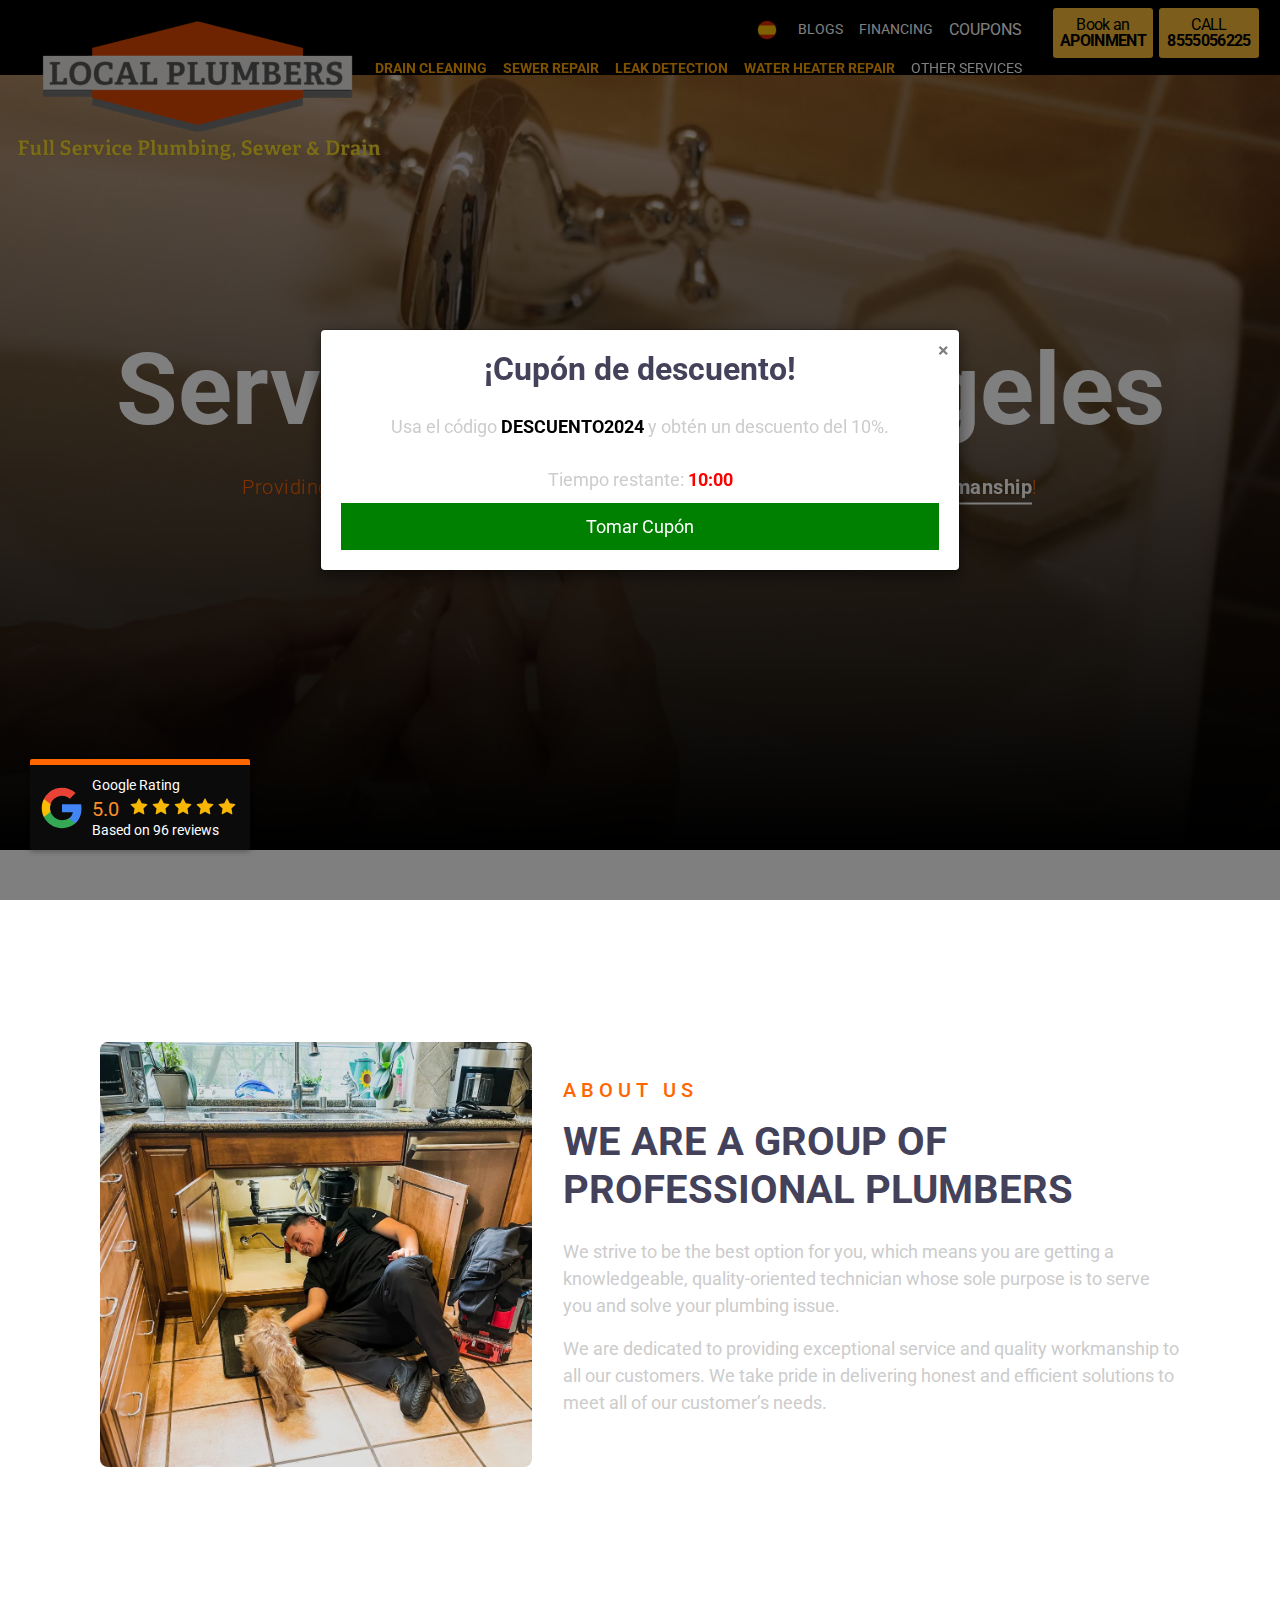
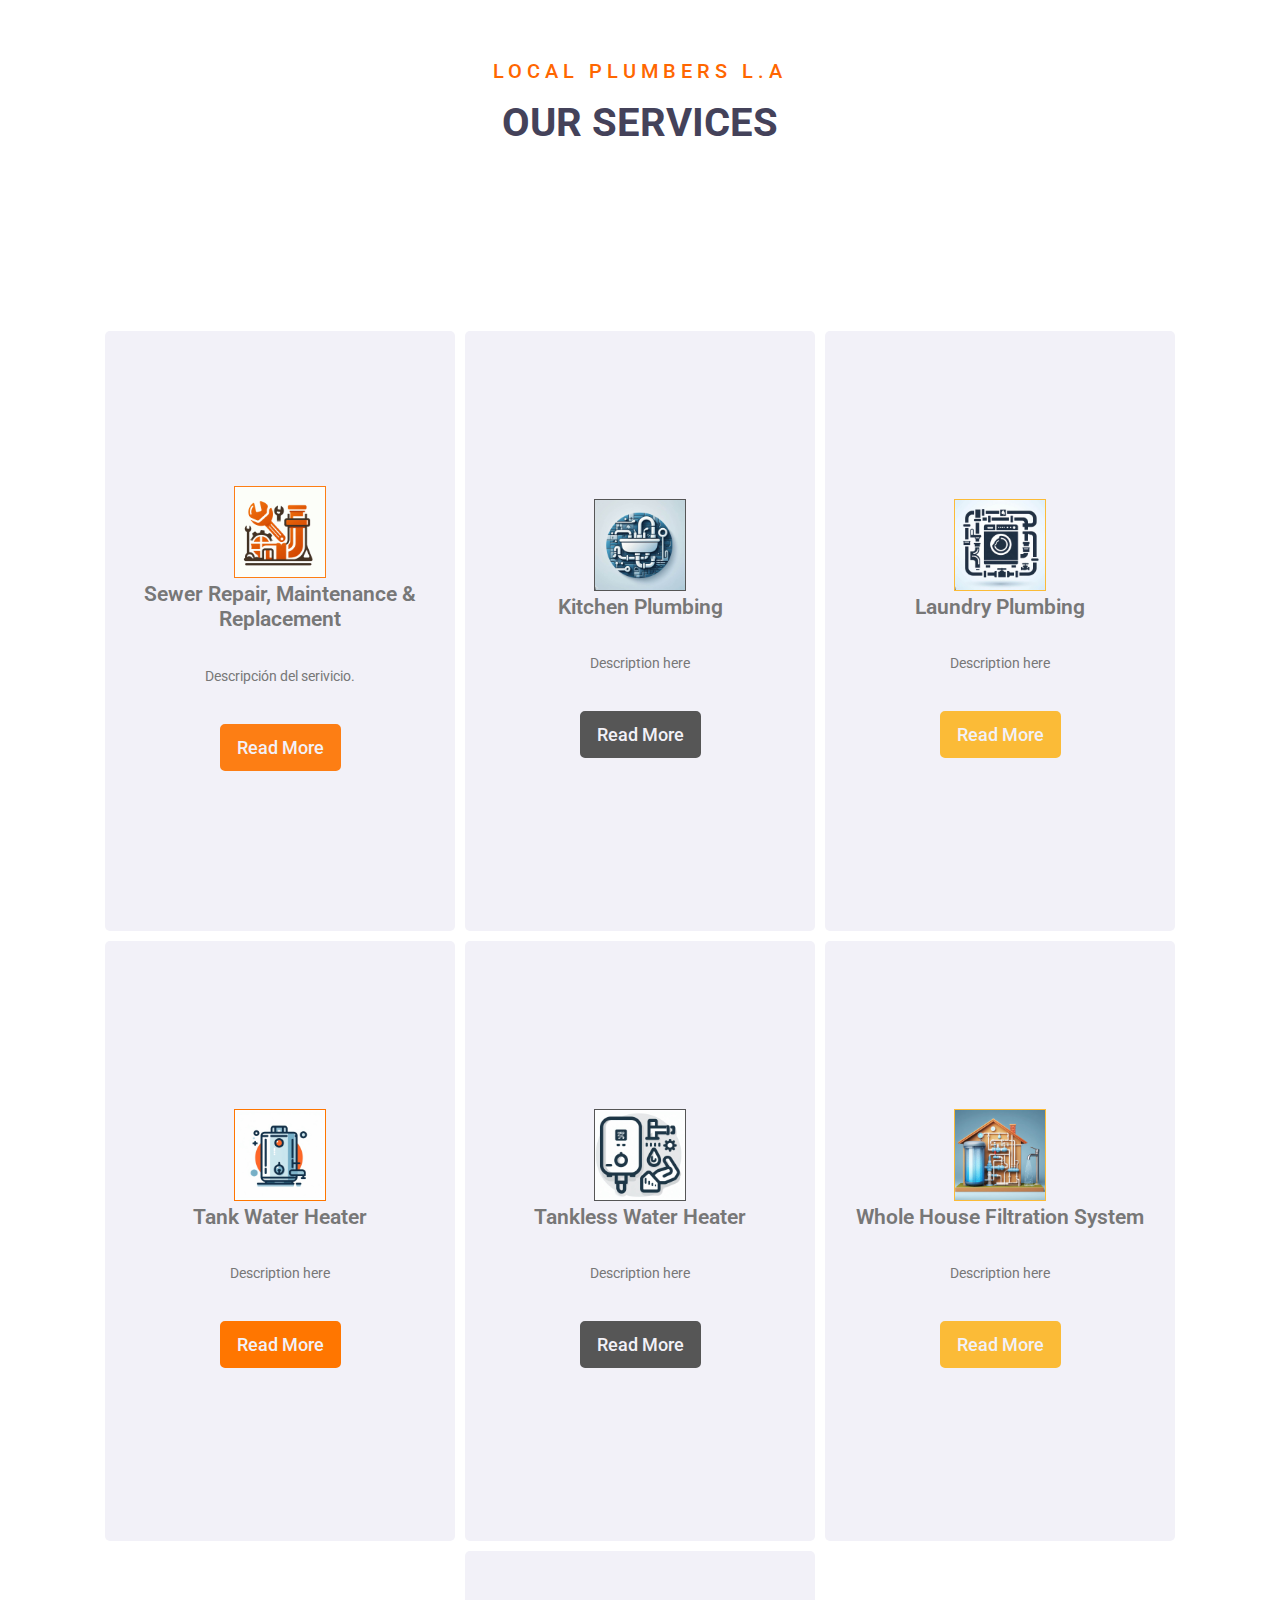
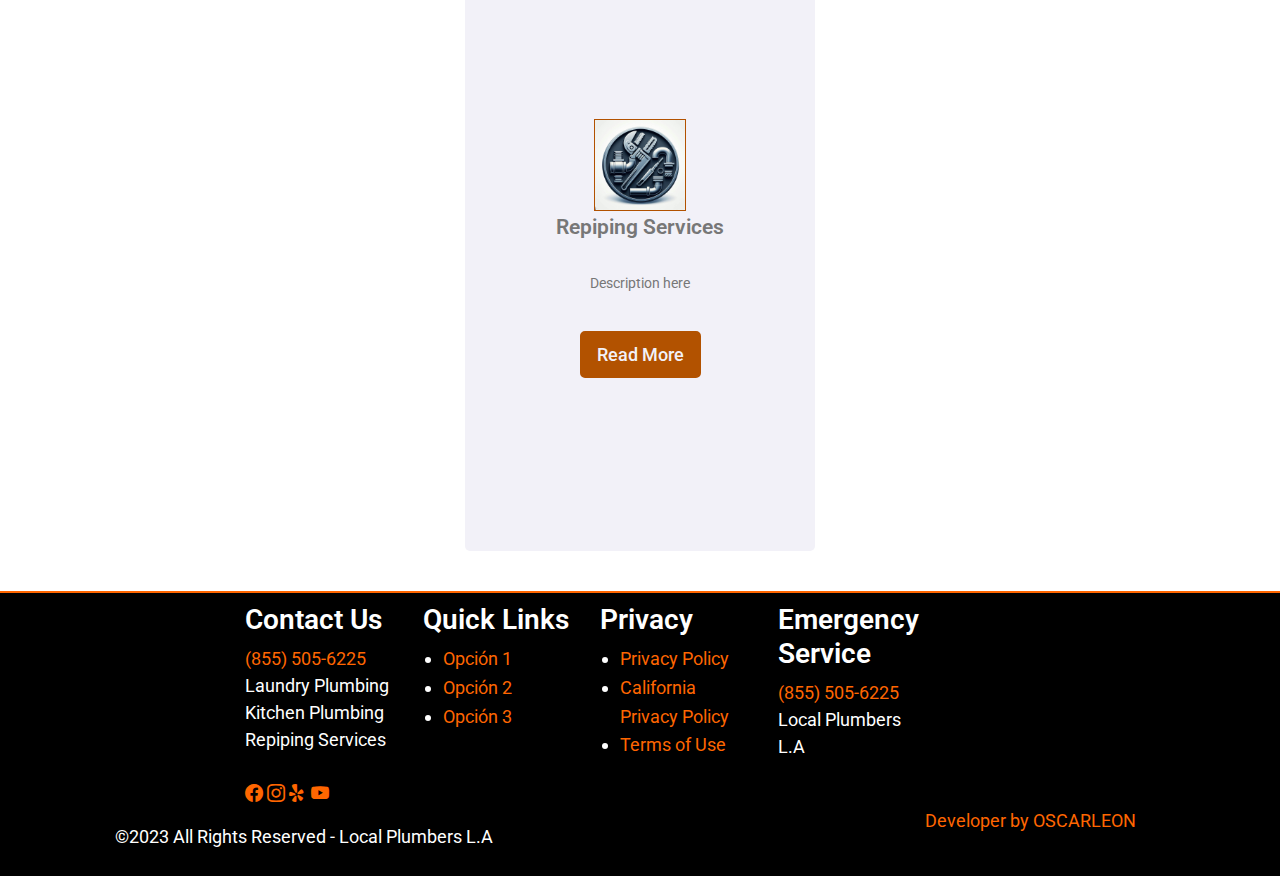
==== commit cb55fd20: "cupon" ====
--- a/index.html
+++ b/index.html
@@ -69,11 +69,25 @@
     <link rel='stylesheet' href='https://cdnjs.cloudflare.com/ajax/libs/font-awesome/6.4.2/css/all.min.css'>
     <!-- CARDS PRODUCTS -->
 
+    <!-- CUPON -->
+    <link rel="stylesheet" href="blog/css/libraries/cupon.css">
+
 
 
 </head>
 
 <body>
+    <!-- PRUEBA MODAL -->
+    <div id="cupon-modal" class="modal">
+        <div class="modal-content">
+            <span class="close">&times;</span>
+            <h2>¡Cupón de descuento!</h2>
+            <p>Usa el código <strong id="cupon-code">DESCUENTO2024</strong> y obtén un descuento del 10%.</p>
+            <div id="countdown">Tiempo restante: <span id="timer">10:00</span></div>
+            <button id="tomar-cupon">Tomar Cupón</button>
+        </div>
+    </div>
+    <!-- END PRUEBA MODAL -->
     <!-- HEADER TOP -->
     <div class="rss-container-btns">
         <div>
@@ -108,12 +122,15 @@
 
                         </div><!-- /.large-3 -->
 
+
                         <div class="large-9 medium-7 small-10 columns menu-container">
 
                             <div class="button-container">
                                 <a href="tel:+18555056225" class="button quote-button"><span>CALL
                                         <b>8555056225</b></span></a>
-                                <a href="make-apoinment.html" class="button quote-button"><span>Book an
+                                <a class="button quote-button" data-token="0c3af1c3f7dd496b95de2907ab5ccf4f"
+                                    data-orgname="Local-Plumbers" class="hcp-button"
+                                    onClick="HCPWidget.openModal()"><span>Book an
                                         <b>APOINMENT</b></span></a>
                             </div>
 
@@ -169,7 +186,7 @@
                                     </li>
                                     <li id="menu-item-10372"
                                         class="menu-item menu-item-type-custom menu-item-object-custom menu-item-10372"
-                                        role="menuitem"><a href="tel:855-505-6225">Coupons</a></li>
+                                        role="menuitem"><a id="mostrar-cupon">Coupons</a></li>
 
                                 </ul>
                             </nav><!-- /#top-menu -->
@@ -775,6 +792,10 @@
         </section>
 
     </section>
+
+
+
+
     <!-- CARDS-PRODUCTS -->
 
 
@@ -2121,6 +2142,14 @@
         }
     </script>
 
+    <script async
+        src="https://online-booking.housecallpro.com/script.js?token=0c3af1c3f7dd496b95de2907ab5ccf4f&orgName=Local-Plumbers">
+        </script>
+
+    <script src="https://code.jquery.com/jquery-3.6.4.min.js"></script>
+    <script src="blog/js/cupon.js"></script>
+
+
 </body>
 
 </html>--- a/blog/css/libraries/cupon.css
+++ b/blog/css/libraries/cupon.css
@@ -0,0 +1,55 @@
+/* body {
+  font-family: Arial, sans-serif;
+  margin: 0;
+  padding: 0;
+  display: flex;
+  align-items: center;
+  justify-content: center;
+  height: 100vh;
+} */
+
+.modal {
+  display: none;
+  position: fixed;
+  background-color: rgba(0, 0, 0, 0.5);
+  width: 100%;
+  height: 100%;
+  top: 0;
+  left: 0;
+  display: flex;
+  align-items: center;
+  justify-content: center;
+}
+
+.modal-content {
+  width: 50%;
+  background-color: #fff;
+  padding: 20px;
+  text-align: center;
+}
+
+.close {
+  position: absolute;
+  top: 10px;
+  right: 10px;
+  font-size: 20px;
+  cursor: pointer;
+}
+
+#countdown {
+  margin-top: 10px;
+}
+
+#timer {
+  font-weight: bold;
+  color: red;
+}
+
+#tomar-cupon {
+  margin-top: 10px;
+  padding: 10px;
+  background-color: green;
+  color: white;
+  border: none;
+  cursor: pointer;
+}
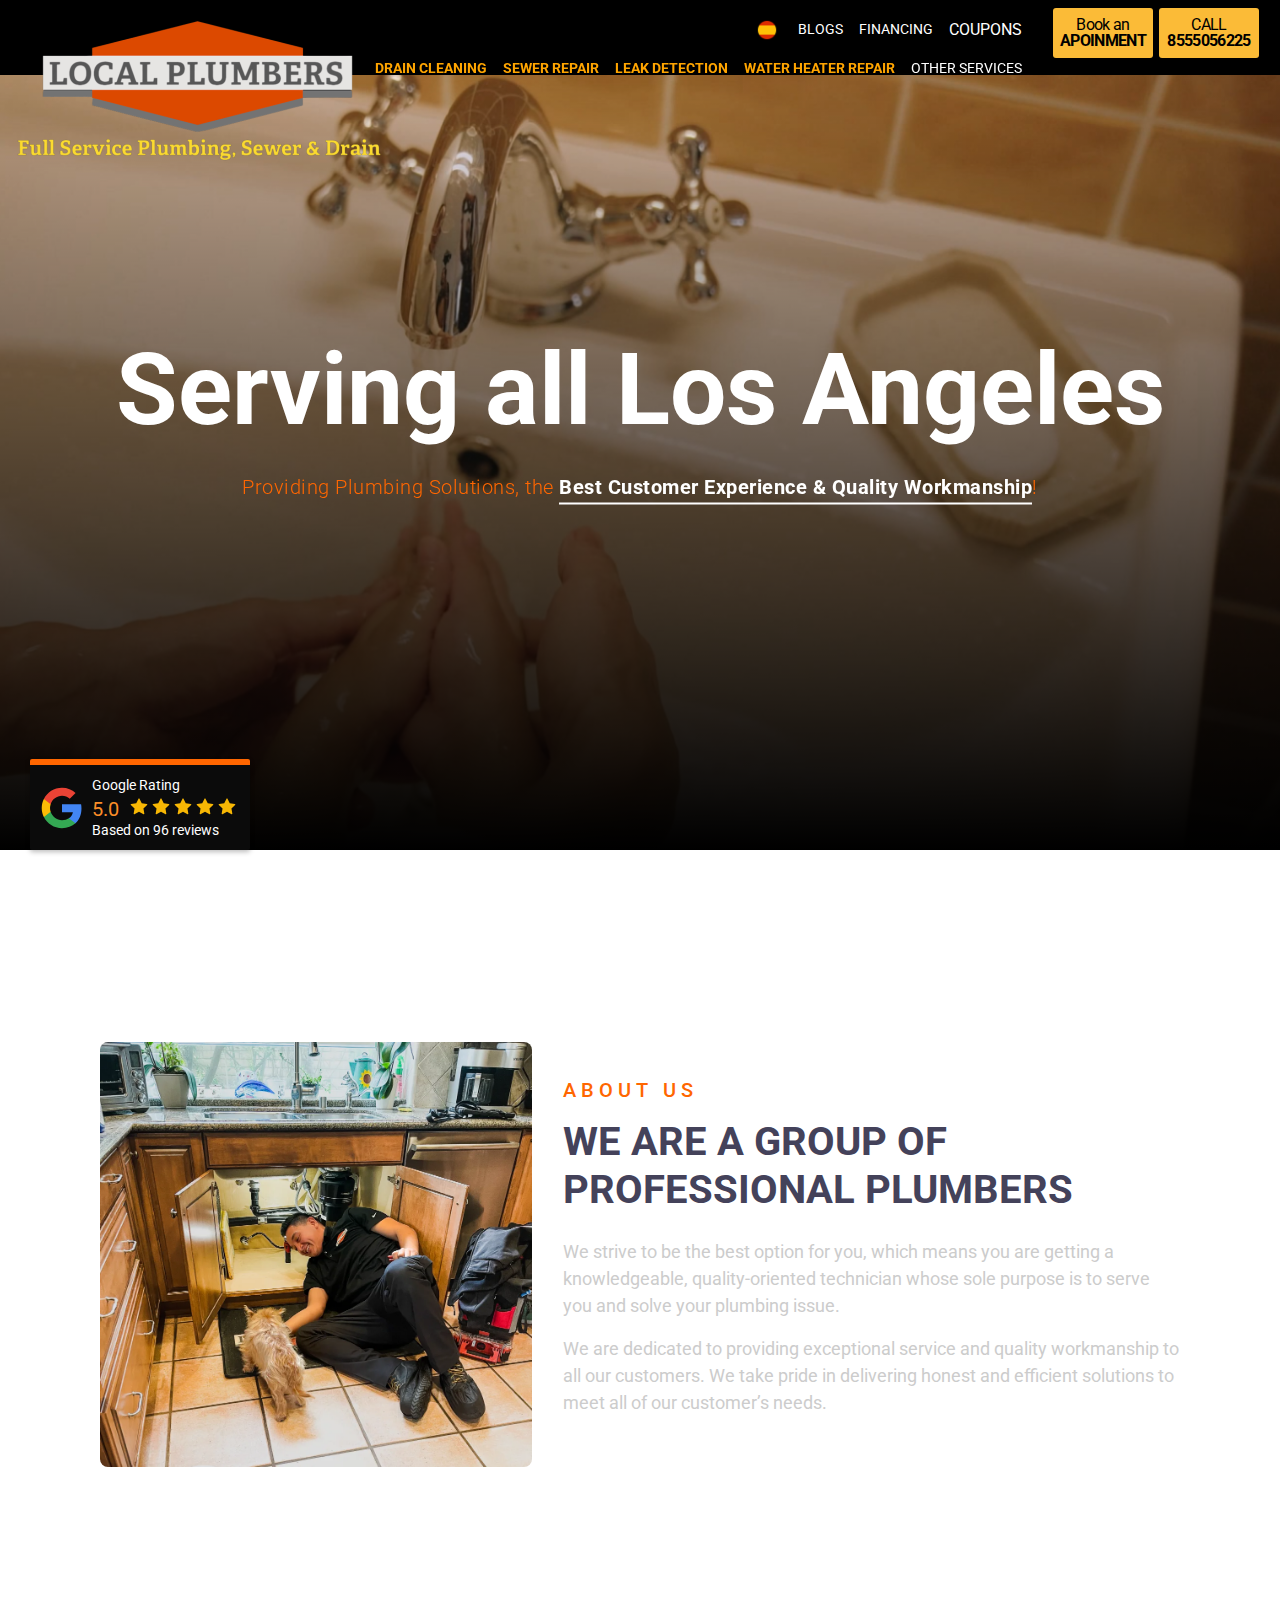
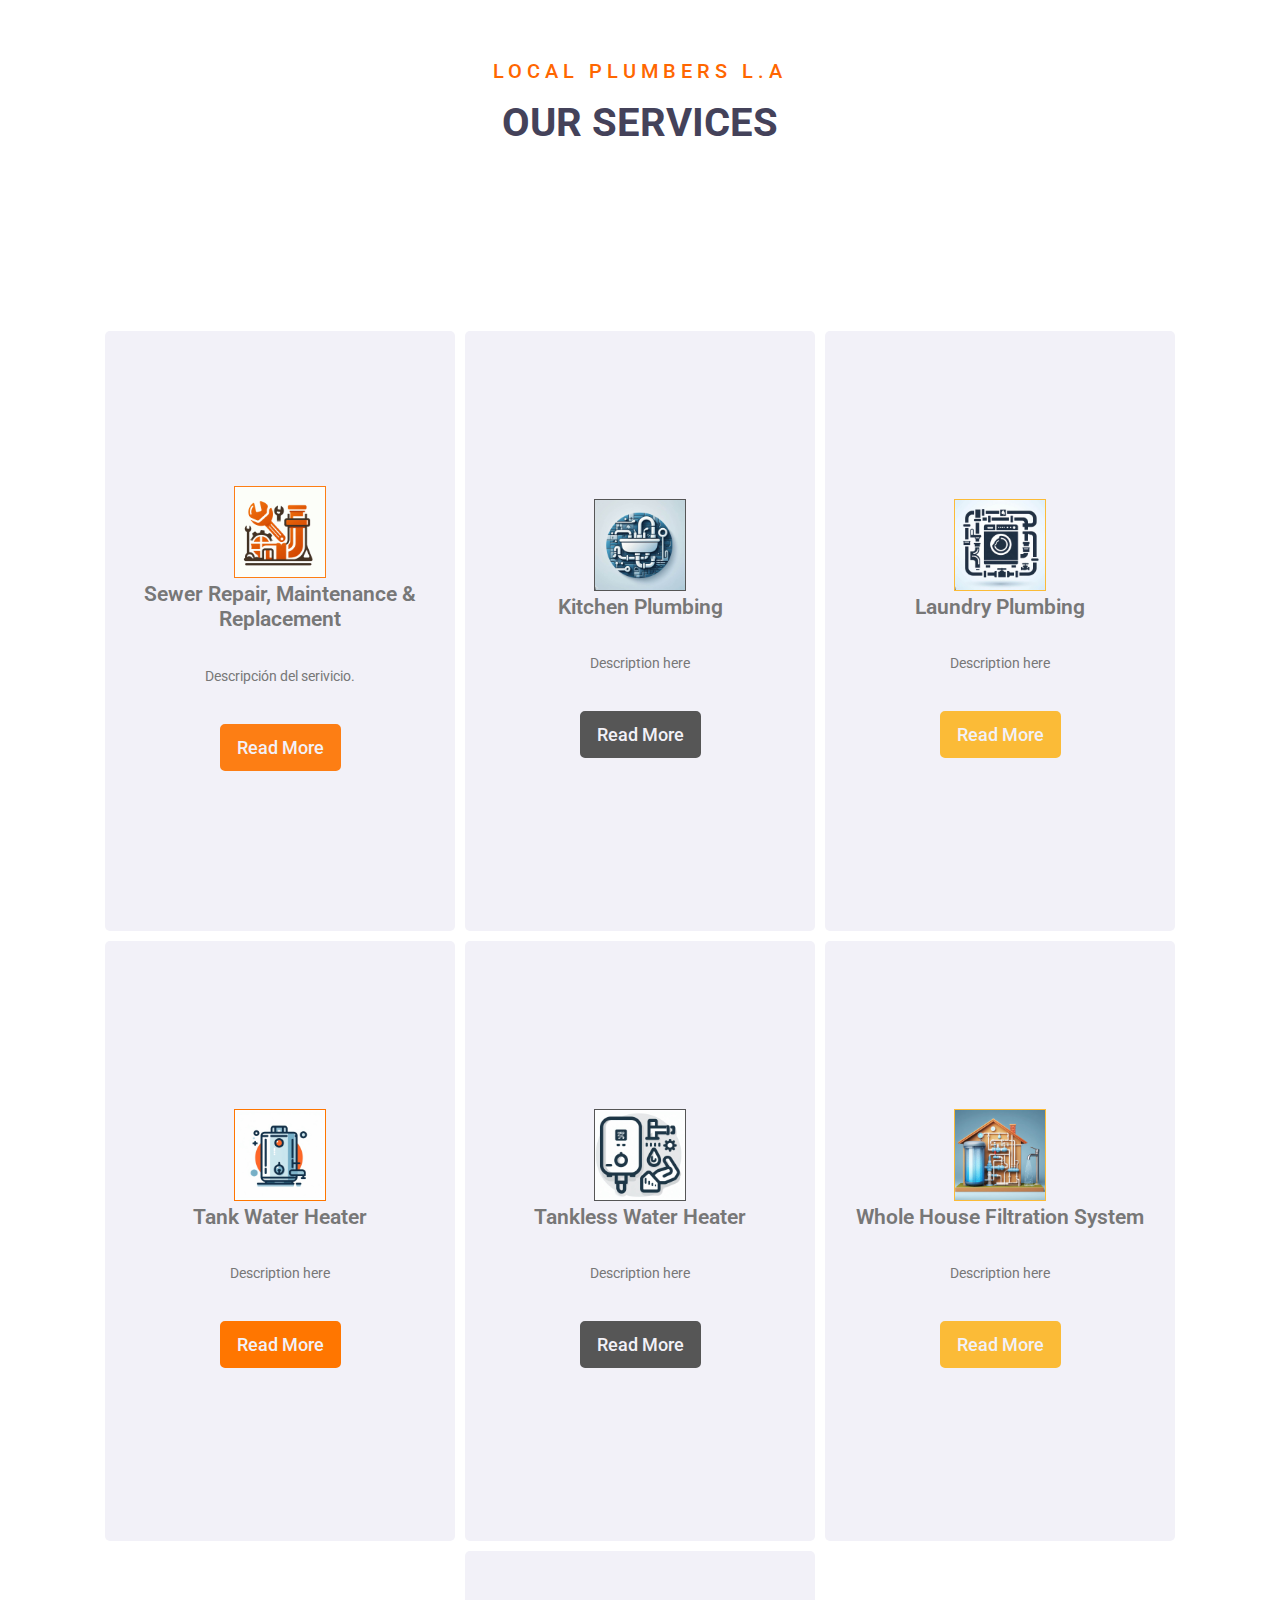
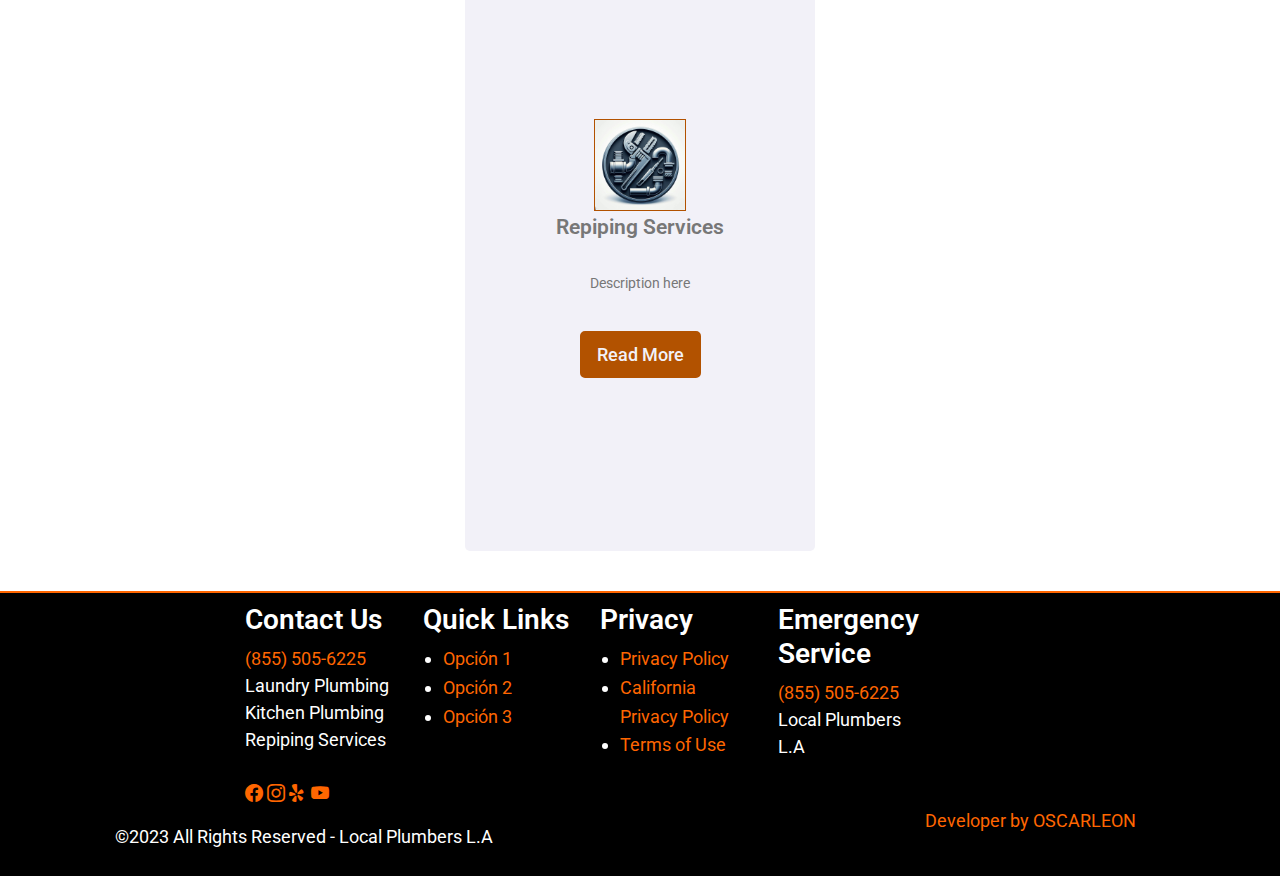
==== commit 589a92c4: "cupon modal" ====
--- a/index.html
+++ b/index.html
@@ -77,7 +77,7 @@
 </head>
 
 <body>
-    <!-- PRUEBA MODAL -->
+    <!-- PRUEBA CUPON -->
     <div id="cupon-modal" class="modal">
         <div class="modal-content">
             <span class="close">&times;</span>
@@ -88,6 +88,20 @@
         </div>
     </div>
     <!-- END PRUEBA MODAL -->
+    <!-- REGISTRO CUPON -->
+    <div id="segundo-modal" class="modal">
+        <div class="modal-content">
+            <span class="close">&times;</span>
+            <h2>Enlace del Cupón</h2>
+            <p>
+                Acá se mostrara un formulario de Google con los datos requeridos para cambiar el cupon y los datos
+                llegarán
+                al correo de local plumbers.
+            </p>
+            <!-- Puedes agregar un iframe o contenido adicional aquí -->
+        </div>
+    </div>
+    <!-- END REGISTRO CUPON -->
     <!-- HEADER TOP -->
     <div class="rss-container-btns">
         <div>
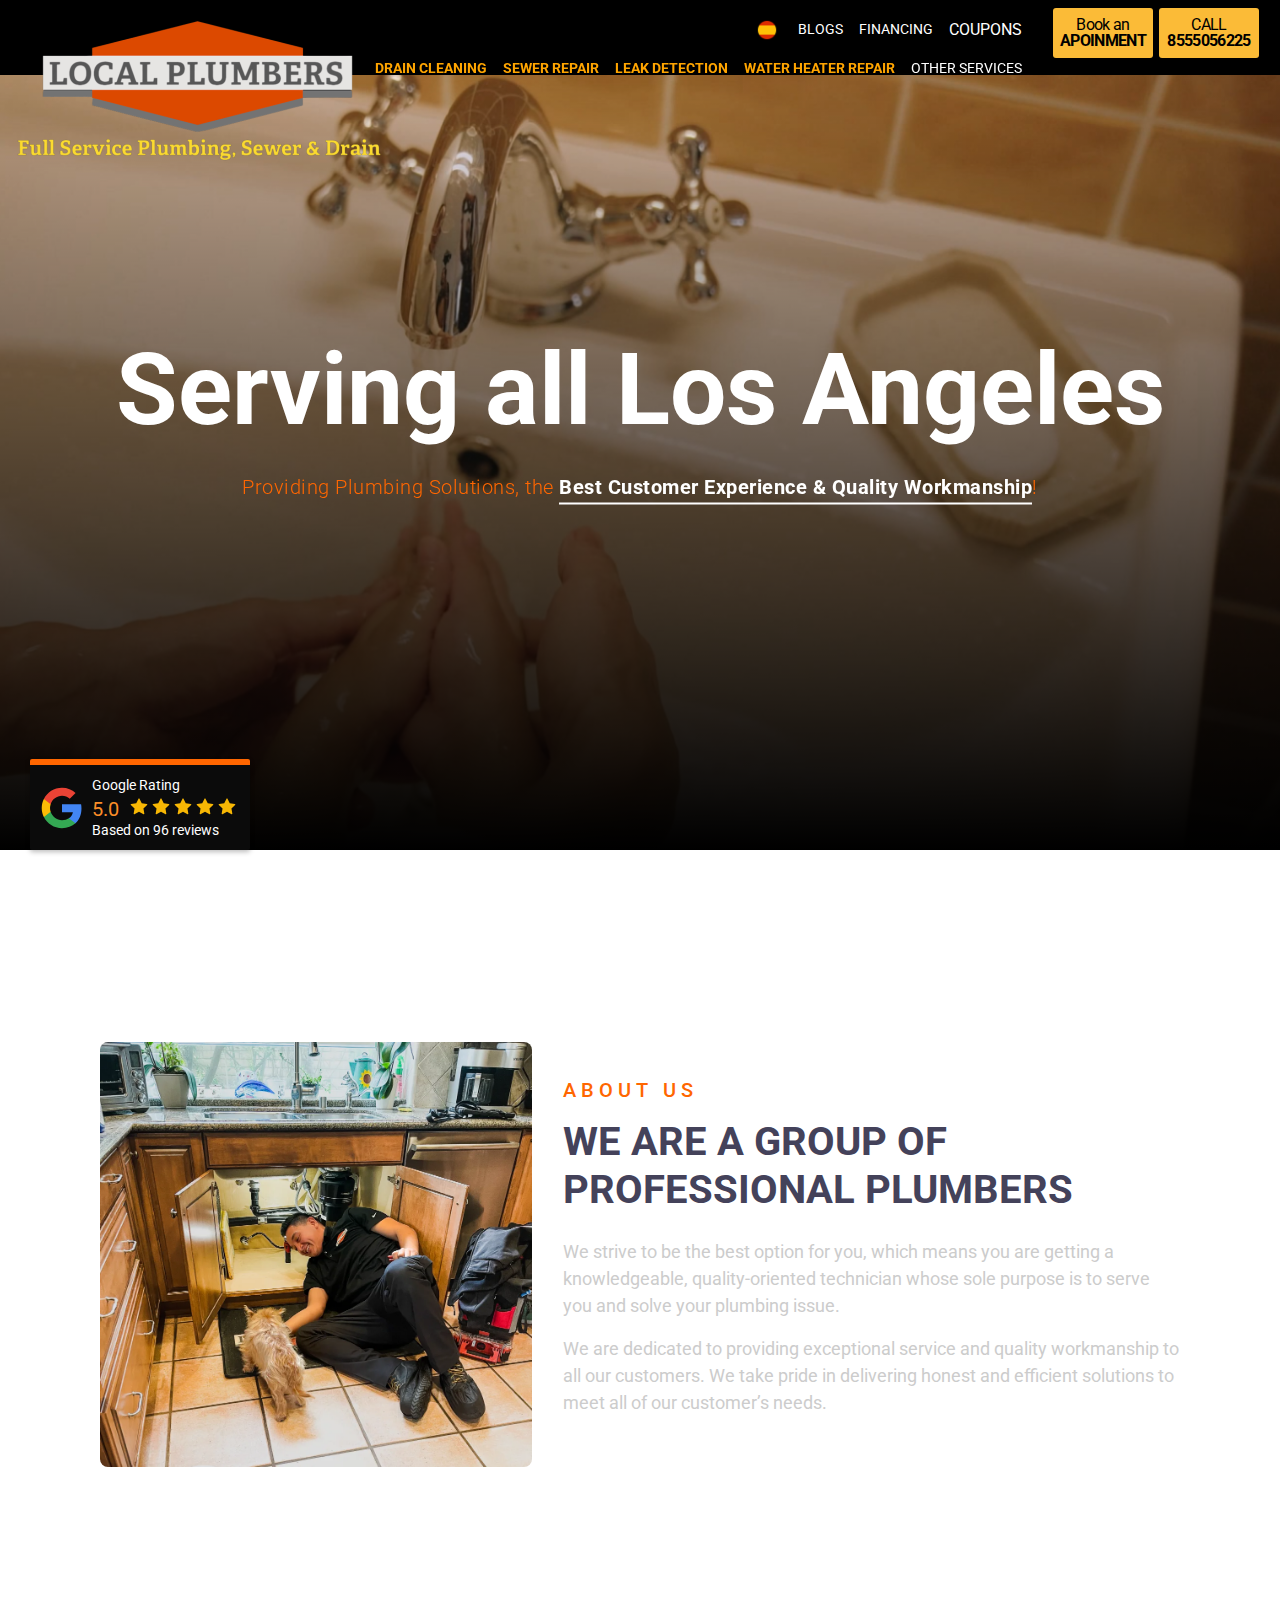
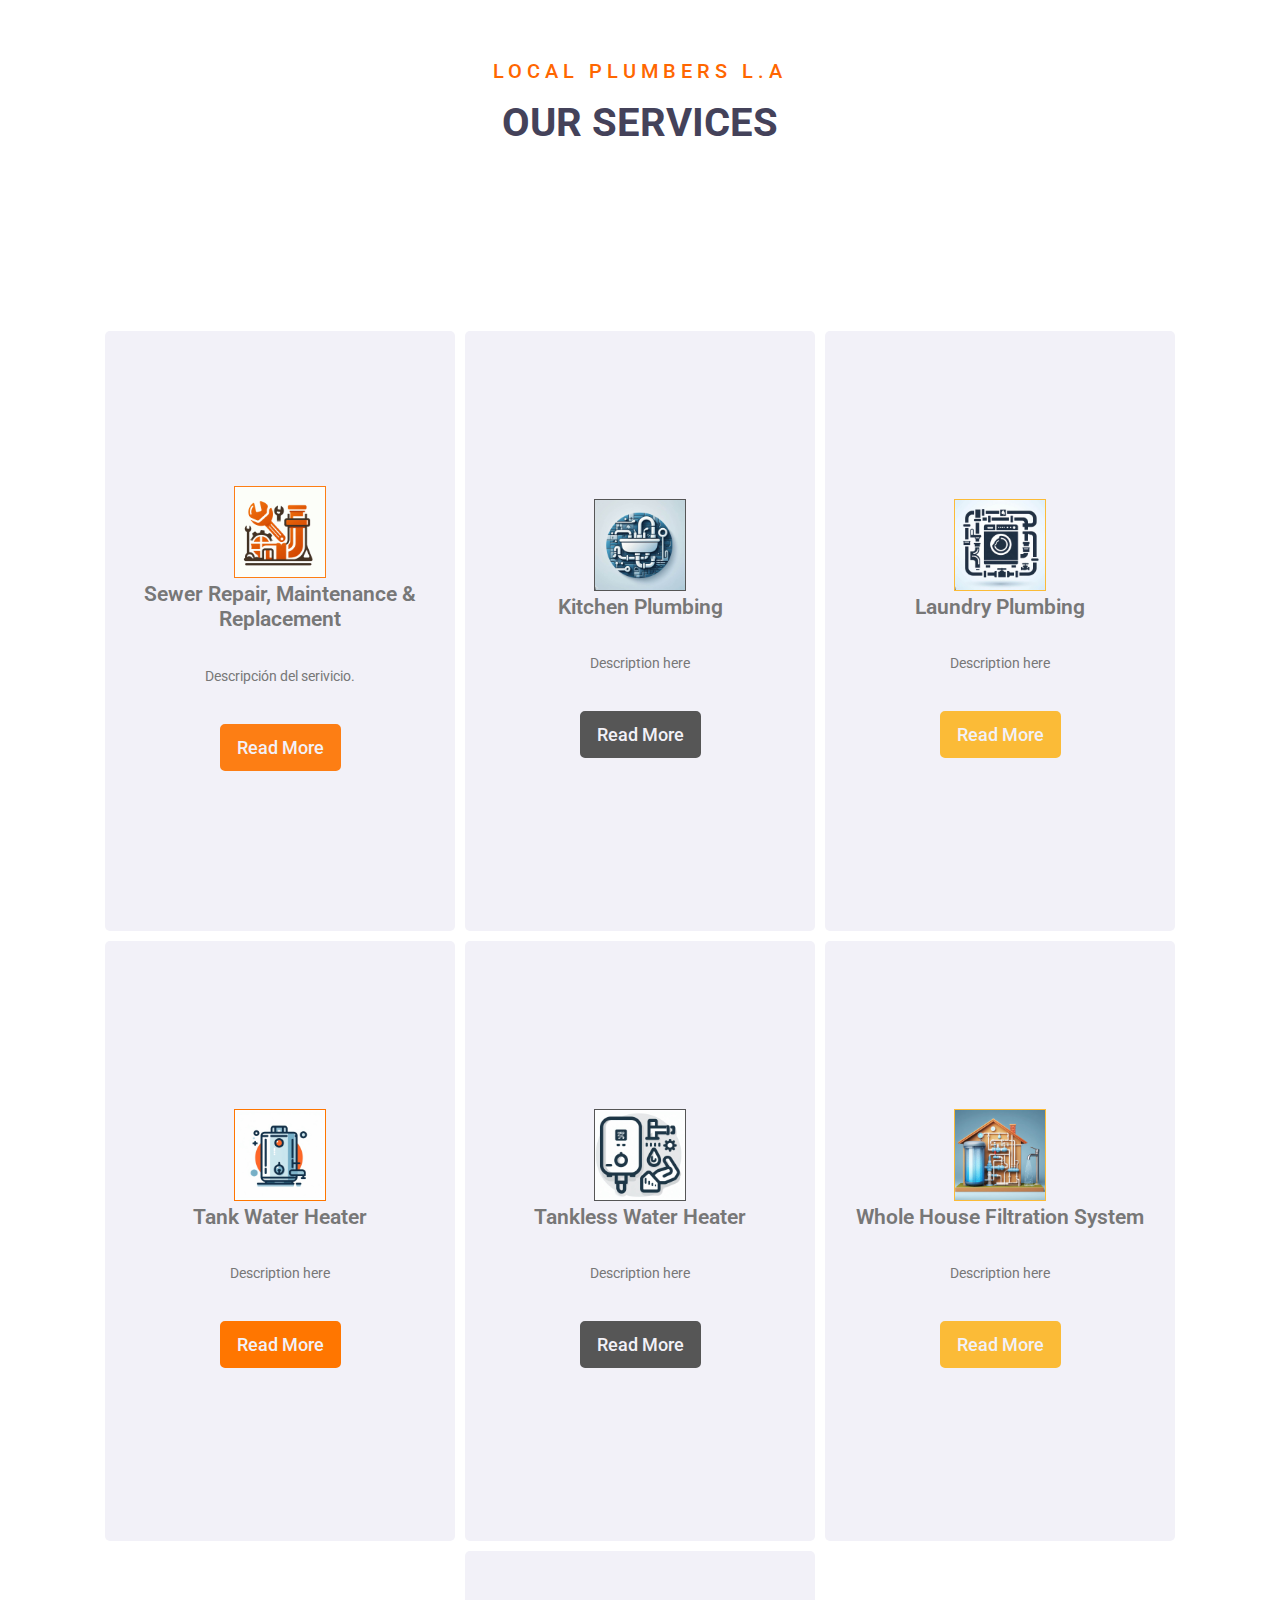
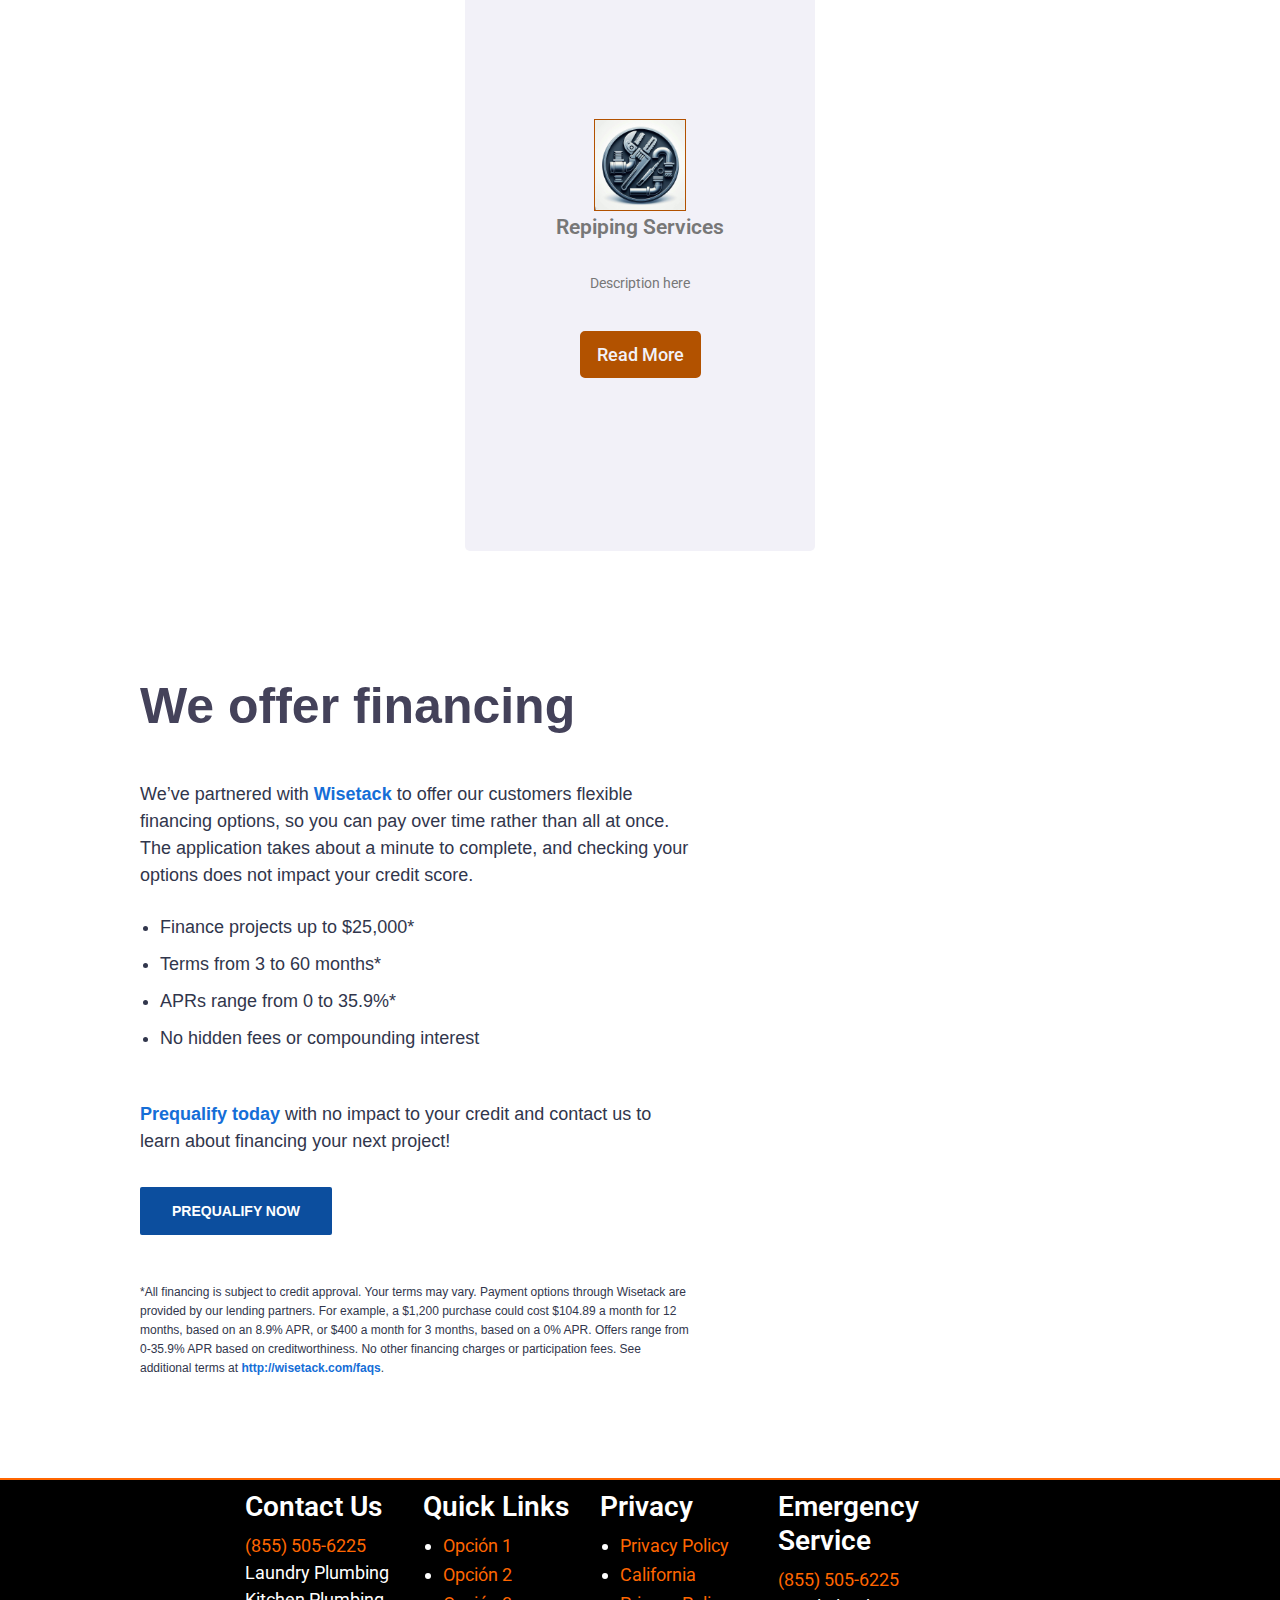
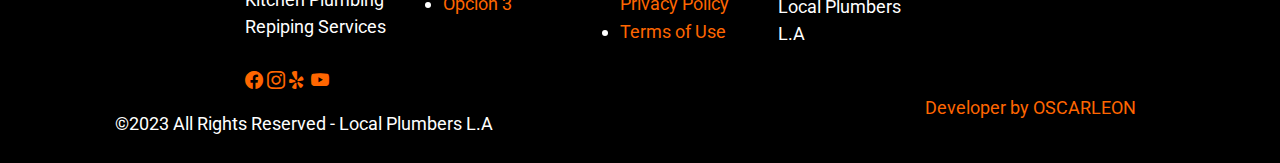
==== commit 5e760497: "financing" ====
--- a/index.html
+++ b/index.html
@@ -196,7 +196,7 @@
                                     </li>
                                     <li id="menu-item-10371"
                                         class="menu-item menu-item-type-post_type menu-item-object-page menu-item-10371"
-                                        role="menuitem"><a href="#">Financing</a>
+                                        role="menuitem"><a href="#fanincing">Financing</a>
                                     </li>
                                     <li id="menu-item-10372"
                                         class="menu-item menu-item-type-custom menu-item-object-custom menu-item-10372"
@@ -290,7 +290,7 @@
                                     <li id="menu-item-10363"
                                         class="menu-item menu-item-type-post_type menu-item-object-page menu-item-has-children menu-item-10363 level-0 is-dropdown-submenu-parent opens-right"
                                         role="menuitem" aria-haspopup="true" aria-expanded="false" aria-label="About"><a
-                                            href="#">Other Services</a>
+                                            href="#otherservices">Other Services</a>
                                         <!-- <ul class="menu submenu is-dropdown-submenu first-sub vertical" data-submenu=""
                                             aria-hidden="true" role="menu">
                                             <li id="menu-item-14215"
@@ -703,7 +703,7 @@
     </div>
     <!-- Courses End -->
     <!-- CARDS-PRODUCTS -->
-    <section class=".container-cards-products">
+    <section class=".container-cards-products" id="otherservices">
         <section class="card__container">
             <div class="card__bx" style="--clr: #fd7e14">
                 <div class="card__data">
@@ -807,7 +807,316 @@
 
     </section>
 
-
+    <!-- FINANCING -->
+    <style>
+        .section-code-example {
+            position: relative;
+            display: -webkit-box;
+            display: -webkit-flex;
+            display: -ms-flexbox;
+            display: flex;
+            overflow: hidden;
+            padding: 80px 6vw;
+            -webkit-box-orient: vertical;
+            -webkit-box-direction: normal;
+            -webkit-flex-direction: column;
+            -ms-flex-direction: column;
+            flex-direction: column;
+            -webkit-box-pack: center;
+            -webkit-justify-content: center;
+            -ms-flex-pack: center;
+            justify-content: center;
+            -webkit-box-align: center;
+            -webkit-align-items: center;
+            -ms-flex-align: center;
+            align-items: center;
+            font-family: Montserrat, sans-serif;
+            color: #31364c;
+            font-size: 16px;
+            line-height: 150%;
+            font-weight: 400;
+        }
+
+        .iphone-img-code-example {
+            width: 40%;
+            max-width: 437px;
+        }
+
+        .box-code-example {
+            display: -webkit-box;
+            display: -webkit-flex;
+            display: -ms-flexbox;
+            display: flex;
+            max-width: 55%;
+            -webkit-box-orient: vertical;
+            -webkit-box-direction: normal;
+            -webkit-flex-direction: column;
+            -ms-flex-direction: column;
+            flex-direction: column;
+            -webkit-box-align: start;
+            -webkit-align-items: flex-start;
+            -ms-flex-align: start;
+            align-items: flex-start;
+        }
+
+        .container-code-example {
+            z-index: 1;
+            width: 100%;
+            max-width: 1000px;
+            margin-right: auto;
+            margin-left: auto;
+            -webkit-box-pack: justify;
+            -webkit-justify-content: space-between;
+            -ms-flex-pack: justify;
+            justify-content: space-between;
+            -webkit-box-align: center;
+            -webkit-align-items: center;
+            -ms-flex-align: center;
+            align-items: center;
+        }
+
+        .margin-bot-24-code-example {
+            margin-bottom: 24px;
+        }
+
+        .paragraph-code-example {
+            margin-bottom: 20px;
+            font-family: Montserrat, sans-serif;
+            color: #31364c;
+            font-size: 12px;
+            line-height: 1.6;
+            font-weight: 400;
+        }
+
+        .margin-bot-32-code-example {
+            margin-bottom: 32px;
+        }
+
+        .btn-code-example {
+            display: -webkit-box;
+            display: -webkit-flex;
+            display: -ms-flexbox;
+            display: flex;
+            padding: 12px 32px;
+            -webkit-box-pack: center;
+            -webkit-justify-content: center;
+            -ms-flex-pack: center;
+            justify-content: center;
+            -webkit-box-align: center;
+            -webkit-align-items: center;
+            -ms-flex-align: center;
+            align-items: center;
+            border-radius: 2px;
+            background-color: #0c4e9e;
+            -webkit-transition: all 250ms cubic-bezier(.25, .46, .45, .94);
+            transition: all 250ms cubic-bezier(.25, .46, .45, .94);
+            color: #fff;
+            font-size: 14px;
+            font-weight: 700;
+            text-decoration: none;
+            text-transform: uppercase;
+        }
+
+        .btn-code-example:hover {
+            -webkit-transform: translate(0px, -5px);
+            -ms-transform: translate(0px, -5px);
+            transform: translate(0px, -5px);
+        }
+
+        .content-code-example-1 {
+            display: -webkit-box;
+            display: -webkit-flex;
+            display: -ms-flexbox;
+            display: flex;
+            -webkit-box-orient: horizontal;
+            -webkit-box-direction: normal;
+            -webkit-flex-direction: row;
+            -ms-flex-direction: row;
+            flex-direction: row;
+            -webkit-box-pack: justify;
+            -webkit-justify-content: space-between;
+            -ms-flex-pack: justify;
+            justify-content: space-between;
+            -webkit-box-align: center;
+            -webkit-align-items: center;
+            -ms-flex-align: center;
+            align-items: center;
+            grid-column-gap: 40px;
+            grid-row-gap: 40px;
+        }
+
+        .link-blue {
+            color: #156ed7;
+            font-weight: 600;
+        }
+
+        .title-code-example {
+            margin-top: 0px;
+            margin-bottom: 0px;
+            font-size: 50px;
+            line-height: 140%;
+        }
+
+        .list-code-example {
+            display: -webkit-box;
+            display: -webkit-flex;
+            display: -ms-flexbox;
+            display: flex;
+            margin-bottom: 0px;
+            -webkit-box-orient: vertical;
+            -webkit-box-direction: normal;
+            -webkit-flex-direction: column;
+            -ms-flex-direction: column;
+            flex-direction: column;
+            grid-row-gap: 8px;
+            font-size: 18px;
+        }
+
+        .paragraph-code-example-lg {
+            margin-bottom: 0px;
+            font-family: Montserrat, sans-serif;
+            color: #31364c;
+            font-size: 18px;
+            line-height: 150%;
+            font-weight: 400;
+        }
+
+        @media screen and (max-width: 991px) {
+            .iphone-img-code-example {
+                top: auto;
+                bottom: 0px;
+            }
+
+            .title-code-example {
+                font-size: 32px;
+            }
+        }
+
+        @media screen and (max-width: 767px) {
+            .iphone-img-code-example {
+                width: 60%;
+            }
+
+            .box-code-example {
+                max-width: 100%;
+            }
+
+            .paragraph-code-example {
+                font-size: 16px;
+            }
+
+            .btn-code-example {
+                font-size: 12px;
+            }
+
+            .content-code-example-1 {
+                -webkit-box-orient: vertical;
+                -webkit-box-direction: reverse;
+                -webkit-flex-direction: column-reverse;
+                -ms-flex-direction: column-reverse;
+                flex-direction: column-reverse;
+                grid-row-gap: 20px;
+            }
+
+            .title-code-example {
+                font-size: 26px;
+            }
+
+            .paragraph-code-example-lg {
+                font-size: 16px;
+            }
+        }
+
+        @media screen and (max-width: 479px) {
+            .section-code-example {
+                padding: 60px 16px;
+            }
+
+            .iphone-img-code-example {
+                position: relative;
+                left: 0px;
+                display: block;
+                width: 100%;
+                margin-right: auto;
+                margin-left: auto;
+            }
+
+            .box-code-example {
+                width: 100%;
+                max-width: none;
+                min-width: 100%;
+            }
+
+            .container-code-example {
+                display: -webkit-box;
+                display: -webkit-flex;
+                display: -ms-flexbox;
+                display: flex;
+                -webkit-box-orient: vertical;
+                -webkit-box-direction: normal;
+                -webkit-flex-direction: column;
+                -ms-flex-direction: column;
+                flex-direction: column;
+            }
+
+            .btn-code-example {
+                width: 100%;
+                min-width: 0px;
+            }
+
+            .title-code-example {
+                font-size: 24px;
+            }
+        }
+    </style>
+
+
+
+    <div class="section-code-example wf-section" id="fanincing">
+        <div class="container-code-example">
+            <div class="content-code-example-1">
+                <div class="box-code-example">
+                    <div class="margin-bot-24-code-example">
+                        <h2 class="title-code-example">We offer financing <br> </h2>
+                    </div>
+                    <div class="margin-bot-24-code-example">
+                        <p class="paragraph-code-example-lg">We’ve partnered with <a href="https://www.wisetack.com/"
+                                target="_blank" class="link-blue">Wisetack </a> to offer our customers flexible
+                            financing options, so you can pay over time rather than all at once. The application takes
+                            about a minute to complete, and checking your options does not impact your credit score.
+                        </p>
+                    </div>
+                    <div class="margin-bot-32-code-example">
+                        <ul role="list" class="list-code-example">
+                            <li class="list-item-code-example">Finance projects up to $25,000*</li>
+                            <li class="list-item-code-example">Terms from 3 to 60 months*</li>
+                            <li class="list-item-code-example">APRs range from 0 to 35.9%*</li>
+                            <li class="list-item-code-example">No hidden fees or compounding interest</li>
+                        </ul>
+                    </div>
+                    <div class="margin-bot-32-code-example">
+                        <p class="paragraph-code-example-lg">
+                            <a href="#" class="link-blue">Prequalify today</a> with no impact to your credit and contact
+                            us to learn about financing your next project!
+                        </p>
+                    </div>
+                    <div class="margin-bot-32-code-example">
+                        <a href="#" class="btn-code-example w-button">PREQUALIFY NOW </a>
+                    </div>
+                    <p class="paragraph-code-example">*All financing is subject to credit approval. Your terms may vary.
+                        Payment options through Wisetack are provided by our lending partners. For example, a $1,200
+                        purchase could cost $104.89 a month for 12 months, based on an 8.9% APR, or $400 a month for 3
+                        months, based on a 0% APR. Offers range from 0-35.9% APR based on creditworthiness. No other
+                        financing charges or participation fees. See additional terms at <a
+                            href="http://wisetack.com/faqs" target="_blank"
+                            class="link-blue">http://wisetack.com/faqs</a>.</p>
+                </div><img
+                    src="https://assets.website-files.com/5f194315e6b47c1697925302/63ff515202d8072e4de31a7c_offers-mockup%402x%201%20(1)%20(1).png"
+                    loading="lazy" width="496" alt="" class="iphone-img-code-example">
+            </div>
+        </div>
+    </div>
+    <!-- FINANCING END -->
 
 
     <!-- CARDS-PRODUCTS -->
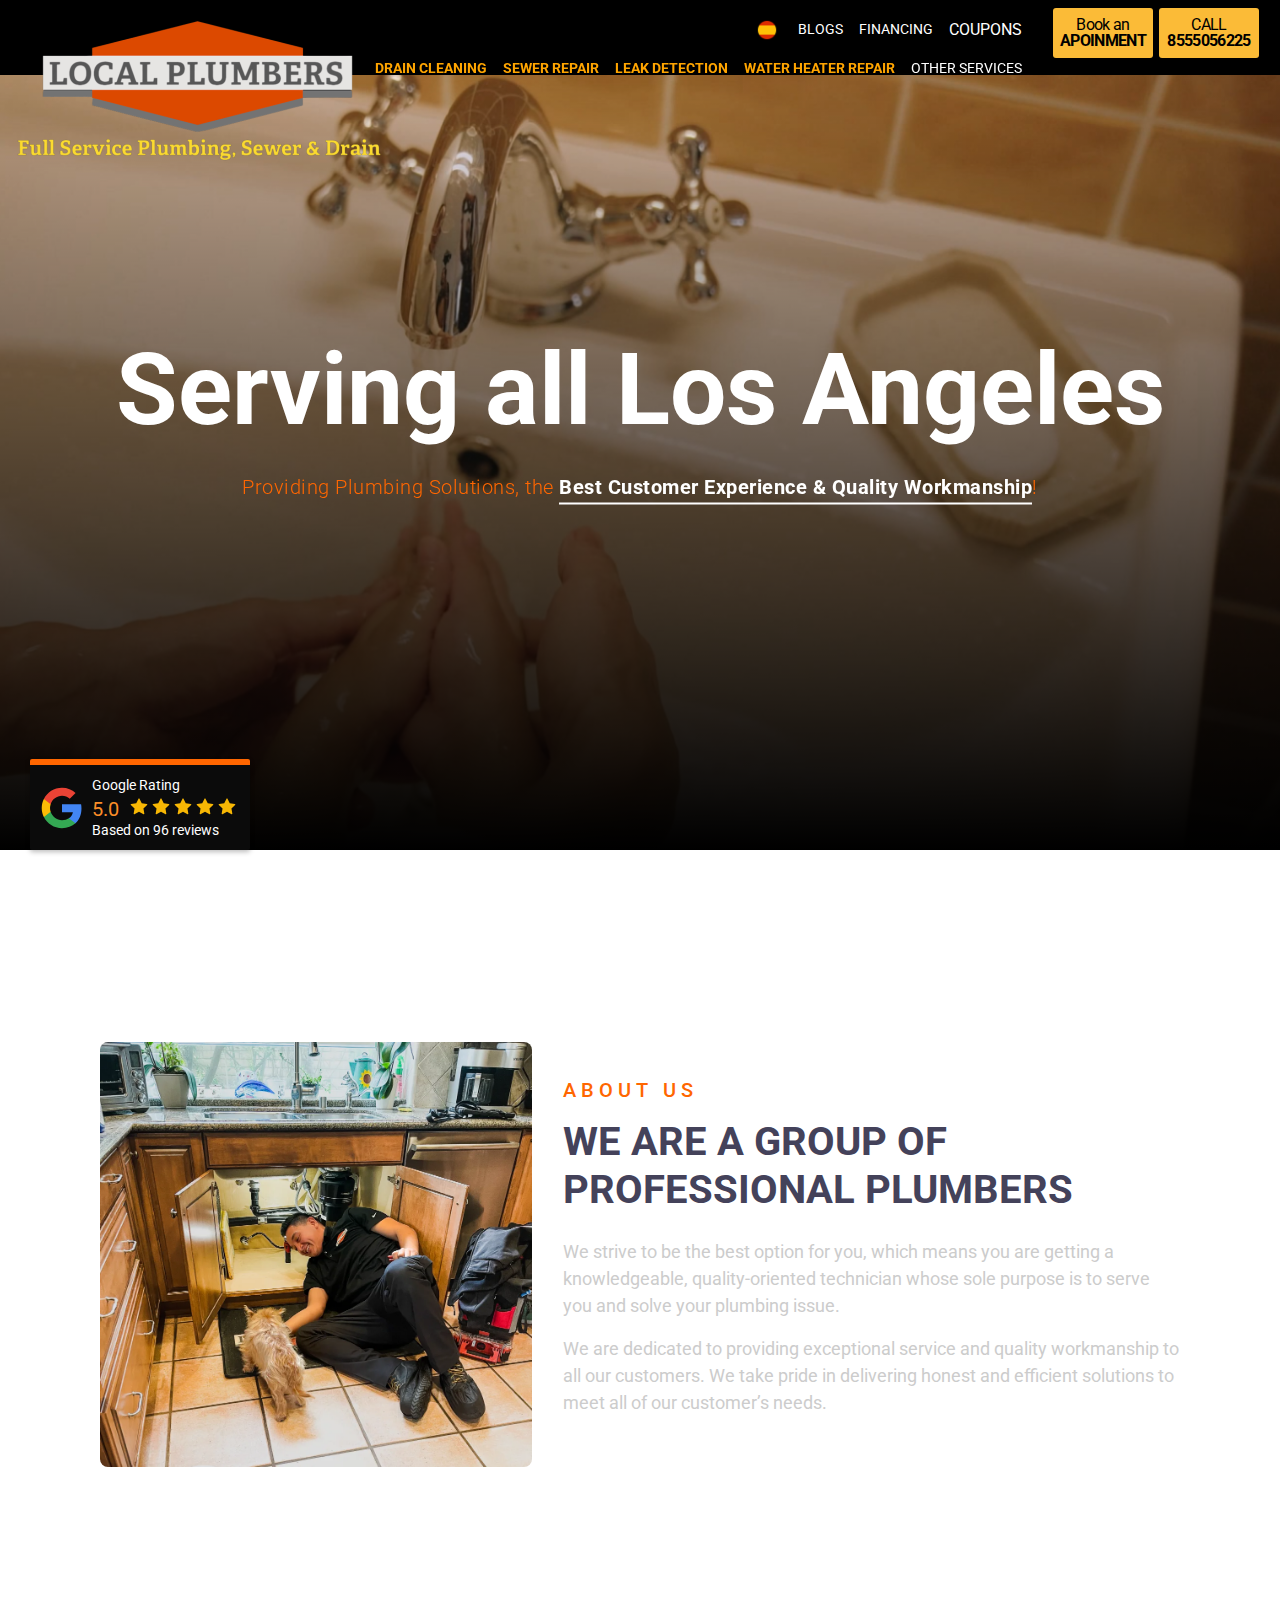
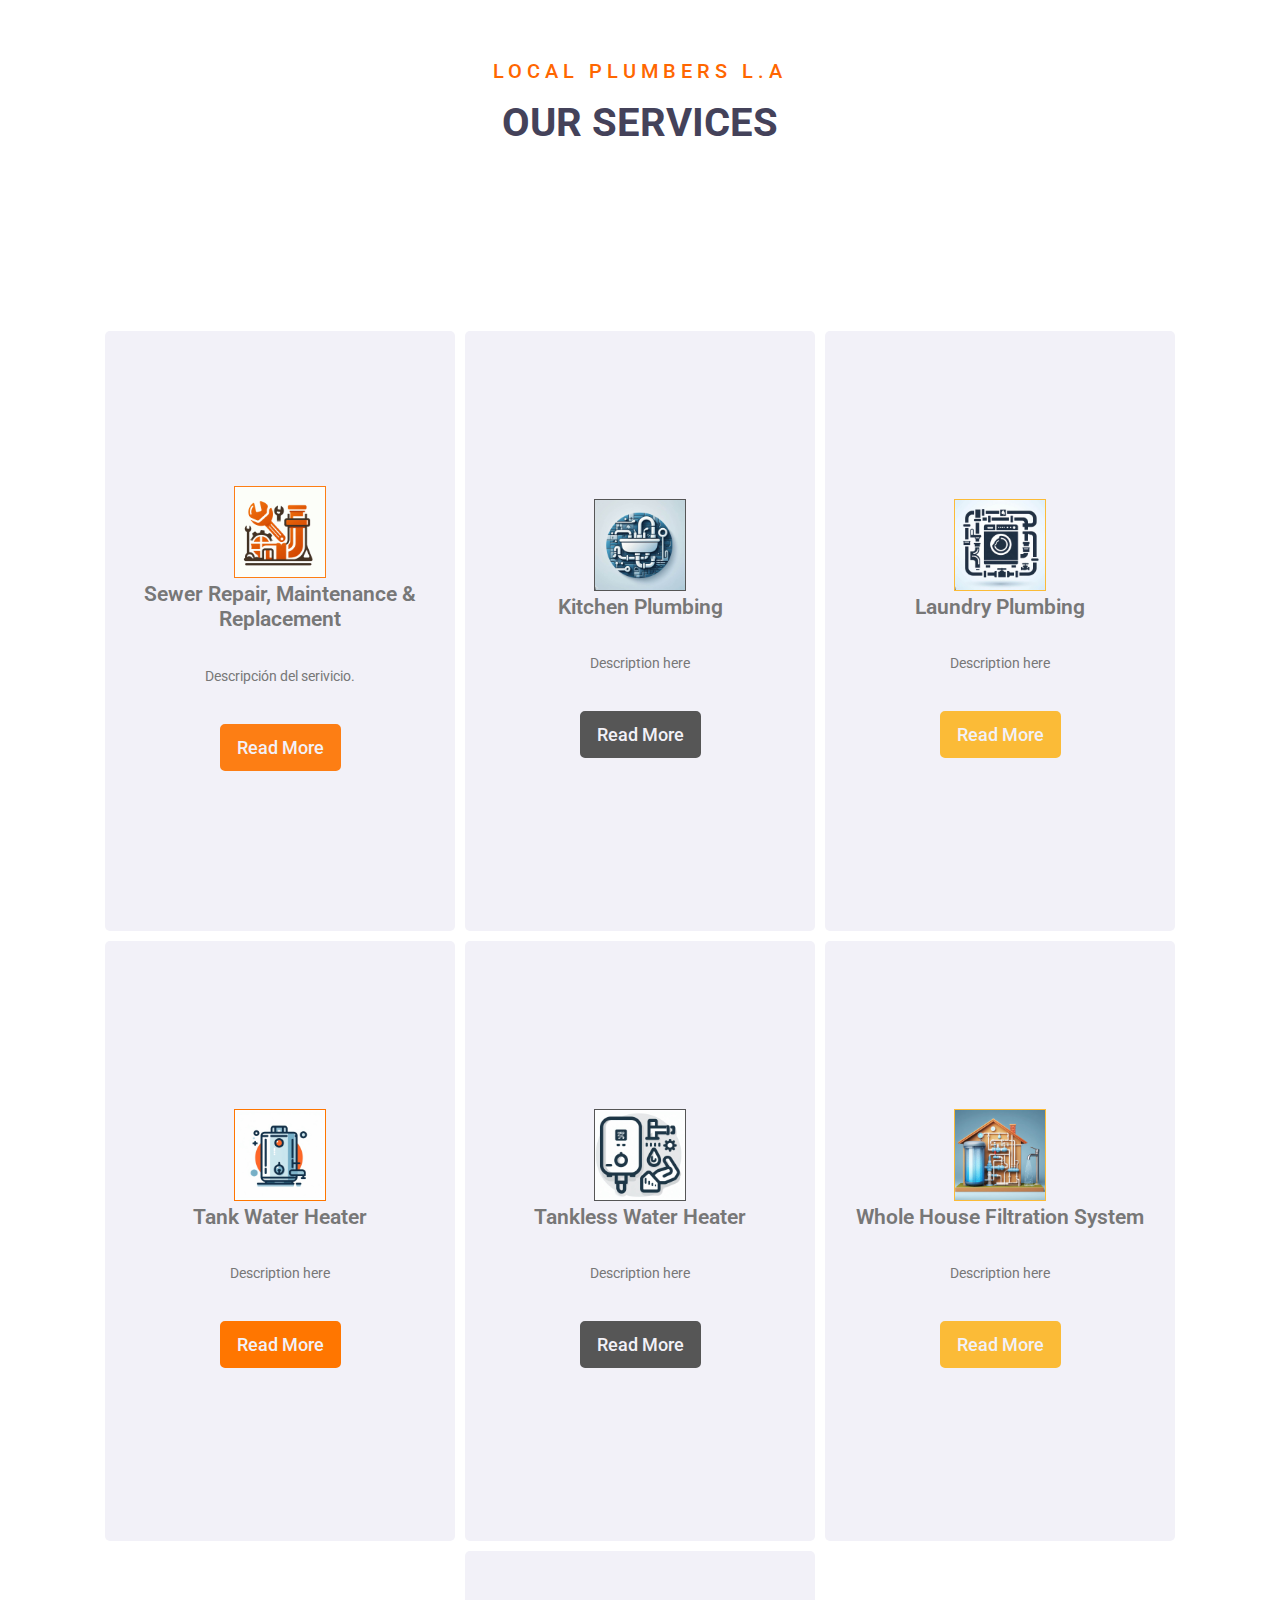
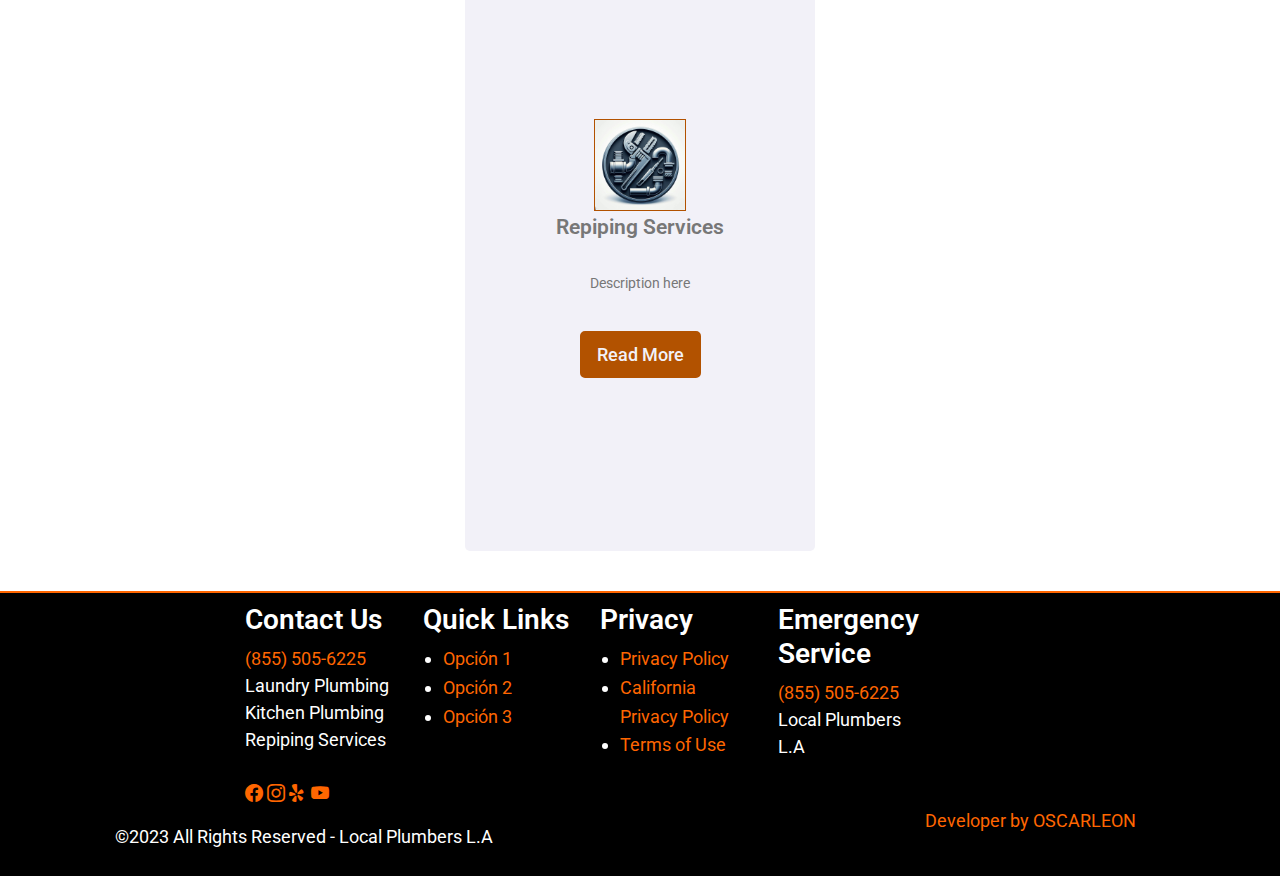
==== commit 6fea775c: "Actualización semana 11 de marzo" ====
--- a/index.html
+++ b/index.html
@@ -196,7 +196,7 @@
                                     </li>
                                     <li id="menu-item-10371"
                                         class="menu-item menu-item-type-post_type menu-item-object-page menu-item-10371"
-                                        role="menuitem"><a href="#fanincing">Financing</a>
+                                        role="menuitem"><a href="financin.html">Financing</a>
                                     </li>
                                     <li id="menu-item-10372"
                                         class="menu-item menu-item-type-custom menu-item-object-custom menu-item-10372"
@@ -210,48 +210,72 @@
                                 <ul id="primary-nav-container" class="menu dropdown" data-close-on-click-inside="false"
                                     data-responsive-menu="accordion medium-dropdown" role="menubar"
                                     data-dropdown-menu="mqh613-dropdown-menu">
-                                    <li id="menu-item-10360"
-                                        class="menu-item menu-item-type-post_type menu-item-object-page menu-item-has-children menu-item-10360 level-0 is-dropdown-submenu-parent opens-right "
+
+                                    <!-- LEAK DETECTION -->
+                                    <li id="menu-item-10361"
+                                        class="menu-item menu-item-type-post_type menu-item-object-page menu-item-has-children menu-item-10361 level-0 is-dropdown-submenu-parent opens-right"
                                         role="menuitem" aria-haspopup="true" aria-expanded="false"
-                                        aria-label="Portfolio"><a href="#" tabindex="0"><span
-                                                class="btn-marca-color">Drain Cleaning</span></a>
+                                        aria-label="Capabilities">
+                                        <a href="#">
+                                            <span class="btn-marca-color">Drain Cleaning</span>
+                                        </a>
+                                        <!-- SUB-MENU -->
                                         <ul class="menu submenu is-dropdown-submenu first-sub vertical" data-submenu=""
                                             aria-hidden="true" role="menu">
-                                            <div class="small-6 columns">
-                                                <!-- <li id="menu-item-14353"
-                                                    class="split menu-category show-for-large menu-item menu-item-type-custom menu-item-object-custom menu-item-14353 level-1 is-submenu-item is-dropdown-submenu-item"
-                                                    role="menuitem"><a href="#">Services #1</a></li> -->
-                                                <li id="menu-item-12067"
-                                                    class="menu-item menu-item-type-post_type menu-item-object-page menu-item-12067 level-1 is-submenu-item is-dropdown-submenu-item"
-                                                    role="menuitem"><a href="#">Lavatory drain cleaning</a></li>
-                                                <li id="menu-item-12067"
-                                                    class="menu-item menu-item-type-post_type menu-item-object-page menu-item-12067 level-1 is-submenu-item is-dropdown-submenu-item"
-                                                    role="menuitem"><a href="#">Kitchen cleaning
-                                                    </a></li>
-
-                                            </div>
-
-                                            <div class="small-6 columns">
-                                                <!-- <li id="menu-item-14354"
-                                                    class="split2 menu-category show-for-large menu-item menu-item-type-custom menu-item-object-custom menu-item-14354 level-1 is-submenu-item is-dropdown-submenu-item"
-                                                    role="menuitem"><a href="#">Services #2</a></li> -->
-                                                <li id="menu-item-14352"
-                                                    class="menu-item menu-item-type-post_type menu-item-object-page menu-item-14352 level-1 is-submenu-item is-dropdown-submenu-item"
-                                                    role="menuitem"><a href="#">Main Line Drain Cleaning</a>
-                                                </li>
-                                                <!-- <li id="menu-item-14352"
-                                                    class="menu-item menu-item-type-post_type menu-item-object-page menu-item-14352 level-1 is-submenu-item is-dropdown-submenu-item"
-                                                    role="menuitem"><a href="#">Sewer Repair</a>
-                                                </li> -->
-
-                                            </div>
+                                            <li id="menu-item-12020"
+                                                class="menu-item menu-item-type-post_type menu-item-object-page menu-item-12020 level-1 is-submenu-item is-dropdown-submenu-item"
+                                                role="menuitem">
+                                                <a href="#">Shower Drain Cleaning
+                                                </a>
+                                            </li>
+                                            <li id="menu-item-12020"
+                                                class="menu-item menu-item-type-post_type menu-item-object-page menu-item-12020 level-1 is-submenu-item is-dropdown-submenu-item"
+                                                role="menuitem">
+                                                <a href="#">Kitchen Drain Cleaning</a>
+                                            </li>
+                                            <li id="menu-item-12020"
+                                                class="menu-item menu-item-type-post_type menu-item-object-page menu-item-12020 level-1 is-submenu-item is-dropdown-submenu-item"
+                                                role="menuitem">
+                                                <a href="#">Washer Machine Drain Cleaning</a>
+                                            </li>
+                                            <li id="menu-item-12020"
+                                                class="menu-item menu-item-type-post_type menu-item-object-page menu-item-12020 level-1 is-submenu-item is-dropdown-submenu-item"
+                                                role="menuitem">
+                                                <a href="#">Main Line Drain Cleaning</a>
+                                            </li>
+                                            <li id="menu-item-12020"
+                                                class="menu-item menu-item-type-post_type menu-item-object-page menu-item-12020 level-1 is-submenu-item is-dropdown-submenu-item"
+                                                role="menuitem">
+                                                <a href="#"> Lavatory Drain Cleaning
+                                                </a>
+                                            </li>
+                                            <li id="menu-item-12020"
+                                                class="menu-item menu-item-type-post_type menu-item-object-page menu-item-12020 level-1 is-submenu-item is-dropdown-submenu-item"
+                                                role="menuitem">
+                                                <a href="#"> Rainwater / Outside / Roof
+                                                </a>
+                                            </li>
+                                            <li id="menu-item-12020"
+                                                class="menu-item menu-item-type-post_type menu-item-object-page menu-item-12020 level-1 is-submenu-item is-dropdown-submenu-item"
+                                                role="menuitem">
+                                                <a href="#"> Drain Cleaning
+
+                                                </a>
+                                            </li>
 
                                         </ul>
                                     </li>
+                                    <!-- LEAK DETECTION -->
+
+                                    <!-- DRAIN SEWER REPAIR -->
                                     <li id="menu-item-25742"
                                         class="menu-item menu-item-type-post_type menu-item-object-page menu-item-25742 level-0"
                                         role="menuitem"><a href="#"><span class="btn-marca-color">Sewer
-                                                Repair</span></a></li>
+                                                Repair</span></a>
+                                    </li>
+                                    <!-- DRAIN SEWER REPAIR -->
+
+                                    <!-- LEAK DETECTION -->
                                     <li id="menu-item-10361"
                                         class="menu-item menu-item-type-post_type menu-item-object-page menu-item-has-children menu-item-10361 level-0 is-dropdown-submenu-parent opens-right"
                                         role="menuitem" aria-haspopup="true" aria-expanded="false"
@@ -265,10 +289,16 @@
                                                 </a></li>
                                             <li id="menu-item-12020"
                                                 class="menu-item menu-item-type-post_type menu-item-object-page menu-item-12020 level-1 is-submenu-item is-dropdown-submenu-item"
-                                                role="menuitem"><a href="#">Water leak detection</a></li>
+                                                role="menuitem"><a href="#">Water leak detection</a></li>
+                                            <li id="menu-item-12020"
+                                                class="menu-item menu-item-type-post_type menu-item-object-page menu-item-12020 level-1 is-submenu-item is-dropdown-submenu-item"
+                                                role="menuitem"><a href="#">Sewer Gas Leak Detection</a></li>
 
                                         </ul>
                                     </li>
+                                    <!-- LEAK DETECTION -->
+
+                                    <!-- WATER HEATER REPAIR -->
                                     <li id="menu-item-10362"
                                         class="menu-item menu-item-type-post_type menu-item-object-page menu-item-has-children menu-item-10362 level-0 is-dropdown-submenu-parent opens-right"
                                         role="menuitem" aria-haspopup="true" aria-expanded="false"
@@ -287,6 +317,9 @@
 
                                         </ul>
                                     </li>
+                                    <!-- WATER HEATER REPAIR -->
+
+                                    <!-- OTHER SERVICES -->
                                     <li id="menu-item-10363"
                                         class="menu-item menu-item-type-post_type menu-item-object-page menu-item-has-children menu-item-10363 level-0 is-dropdown-submenu-parent opens-right"
                                         role="menuitem" aria-haspopup="true" aria-expanded="false" aria-label="About"><a
@@ -298,6 +331,8 @@
                                                 role="menuitem"><a href="#">History</a></li>
                                         </ul> -->
                                     </li>
+                                    <!-- OTHER SERVICES -->
+
                                 </ul>
                             </nav><!-- /#main-menu -->
 
@@ -807,316 +842,7 @@
 
     </section>
 
-    <!-- FINANCING -->
-    <style>
-        .section-code-example {
-            position: relative;
-            display: -webkit-box;
-            display: -webkit-flex;
-            display: -ms-flexbox;
-            display: flex;
-            overflow: hidden;
-            padding: 80px 6vw;
-            -webkit-box-orient: vertical;
-            -webkit-box-direction: normal;
-            -webkit-flex-direction: column;
-            -ms-flex-direction: column;
-            flex-direction: column;
-            -webkit-box-pack: center;
-            -webkit-justify-content: center;
-            -ms-flex-pack: center;
-            justify-content: center;
-            -webkit-box-align: center;
-            -webkit-align-items: center;
-            -ms-flex-align: center;
-            align-items: center;
-            font-family: Montserrat, sans-serif;
-            color: #31364c;
-            font-size: 16px;
-            line-height: 150%;
-            font-weight: 400;
-        }
-
-        .iphone-img-code-example {
-            width: 40%;
-            max-width: 437px;
-        }
-
-        .box-code-example {
-            display: -webkit-box;
-            display: -webkit-flex;
-            display: -ms-flexbox;
-            display: flex;
-            max-width: 55%;
-            -webkit-box-orient: vertical;
-            -webkit-box-direction: normal;
-            -webkit-flex-direction: column;
-            -ms-flex-direction: column;
-            flex-direction: column;
-            -webkit-box-align: start;
-            -webkit-align-items: flex-start;
-            -ms-flex-align: start;
-            align-items: flex-start;
-        }
-
-        .container-code-example {
-            z-index: 1;
-            width: 100%;
-            max-width: 1000px;
-            margin-right: auto;
-            margin-left: auto;
-            -webkit-box-pack: justify;
-            -webkit-justify-content: space-between;
-            -ms-flex-pack: justify;
-            justify-content: space-between;
-            -webkit-box-align: center;
-            -webkit-align-items: center;
-            -ms-flex-align: center;
-            align-items: center;
-        }
-
-        .margin-bot-24-code-example {
-            margin-bottom: 24px;
-        }
-
-        .paragraph-code-example {
-            margin-bottom: 20px;
-            font-family: Montserrat, sans-serif;
-            color: #31364c;
-            font-size: 12px;
-            line-height: 1.6;
-            font-weight: 400;
-        }
-
-        .margin-bot-32-code-example {
-            margin-bottom: 32px;
-        }
-
-        .btn-code-example {
-            display: -webkit-box;
-            display: -webkit-flex;
-            display: -ms-flexbox;
-            display: flex;
-            padding: 12px 32px;
-            -webkit-box-pack: center;
-            -webkit-justify-content: center;
-            -ms-flex-pack: center;
-            justify-content: center;
-            -webkit-box-align: center;
-            -webkit-align-items: center;
-            -ms-flex-align: center;
-            align-items: center;
-            border-radius: 2px;
-            background-color: #0c4e9e;
-            -webkit-transition: all 250ms cubic-bezier(.25, .46, .45, .94);
-            transition: all 250ms cubic-bezier(.25, .46, .45, .94);
-            color: #fff;
-            font-size: 14px;
-            font-weight: 700;
-            text-decoration: none;
-            text-transform: uppercase;
-        }
-
-        .btn-code-example:hover {
-            -webkit-transform: translate(0px, -5px);
-            -ms-transform: translate(0px, -5px);
-            transform: translate(0px, -5px);
-        }
-
-        .content-code-example-1 {
-            display: -webkit-box;
-            display: -webkit-flex;
-            display: -ms-flexbox;
-            display: flex;
-            -webkit-box-orient: horizontal;
-            -webkit-box-direction: normal;
-            -webkit-flex-direction: row;
-            -ms-flex-direction: row;
-            flex-direction: row;
-            -webkit-box-pack: justify;
-            -webkit-justify-content: space-between;
-            -ms-flex-pack: justify;
-            justify-content: space-between;
-            -webkit-box-align: center;
-            -webkit-align-items: center;
-            -ms-flex-align: center;
-            align-items: center;
-            grid-column-gap: 40px;
-            grid-row-gap: 40px;
-        }
-
-        .link-blue {
-            color: #156ed7;
-            font-weight: 600;
-        }
-
-        .title-code-example {
-            margin-top: 0px;
-            margin-bottom: 0px;
-            font-size: 50px;
-            line-height: 140%;
-        }
-
-        .list-code-example {
-            display: -webkit-box;
-            display: -webkit-flex;
-            display: -ms-flexbox;
-            display: flex;
-            margin-bottom: 0px;
-            -webkit-box-orient: vertical;
-            -webkit-box-direction: normal;
-            -webkit-flex-direction: column;
-            -ms-flex-direction: column;
-            flex-direction: column;
-            grid-row-gap: 8px;
-            font-size: 18px;
-        }
-
-        .paragraph-code-example-lg {
-            margin-bottom: 0px;
-            font-family: Montserrat, sans-serif;
-            color: #31364c;
-            font-size: 18px;
-            line-height: 150%;
-            font-weight: 400;
-        }
-
-        @media screen and (max-width: 991px) {
-            .iphone-img-code-example {
-                top: auto;
-                bottom: 0px;
-            }
-
-            .title-code-example {
-                font-size: 32px;
-            }
-        }
-
-        @media screen and (max-width: 767px) {
-            .iphone-img-code-example {
-                width: 60%;
-            }
-
-            .box-code-example {
-                max-width: 100%;
-            }
-
-            .paragraph-code-example {
-                font-size: 16px;
-            }
-
-            .btn-code-example {
-                font-size: 12px;
-            }
-
-            .content-code-example-1 {
-                -webkit-box-orient: vertical;
-                -webkit-box-direction: reverse;
-                -webkit-flex-direction: column-reverse;
-                -ms-flex-direction: column-reverse;
-                flex-direction: column-reverse;
-                grid-row-gap: 20px;
-            }
-
-            .title-code-example {
-                font-size: 26px;
-            }
-
-            .paragraph-code-example-lg {
-                font-size: 16px;
-            }
-        }
-
-        @media screen and (max-width: 479px) {
-            .section-code-example {
-                padding: 60px 16px;
-            }
-
-            .iphone-img-code-example {
-                position: relative;
-                left: 0px;
-                display: block;
-                width: 100%;
-                margin-right: auto;
-                margin-left: auto;
-            }
-
-            .box-code-example {
-                width: 100%;
-                max-width: none;
-                min-width: 100%;
-            }
-
-            .container-code-example {
-                display: -webkit-box;
-                display: -webkit-flex;
-                display: -ms-flexbox;
-                display: flex;
-                -webkit-box-orient: vertical;
-                -webkit-box-direction: normal;
-                -webkit-flex-direction: column;
-                -ms-flex-direction: column;
-                flex-direction: column;
-            }
-
-            .btn-code-example {
-                width: 100%;
-                min-width: 0px;
-            }
-
-            .title-code-example {
-                font-size: 24px;
-            }
-        }
-    </style>
-
-
-
-    <div class="section-code-example wf-section" id="fanincing">
-        <div class="container-code-example">
-            <div class="content-code-example-1">
-                <div class="box-code-example">
-                    <div class="margin-bot-24-code-example">
-                        <h2 class="title-code-example">We offer financing <br> </h2>
-                    </div>
-                    <div class="margin-bot-24-code-example">
-                        <p class="paragraph-code-example-lg">We’ve partnered with <a href="https://www.wisetack.com/"
-                                target="_blank" class="link-blue">Wisetack </a> to offer our customers flexible
-                            financing options, so you can pay over time rather than all at once. The application takes
-                            about a minute to complete, and checking your options does not impact your credit score.
-                        </p>
-                    </div>
-                    <div class="margin-bot-32-code-example">
-                        <ul role="list" class="list-code-example">
-                            <li class="list-item-code-example">Finance projects up to $25,000*</li>
-                            <li class="list-item-code-example">Terms from 3 to 60 months*</li>
-                            <li class="list-item-code-example">APRs range from 0 to 35.9%*</li>
-                            <li class="list-item-code-example">No hidden fees or compounding interest</li>
-                        </ul>
-                    </div>
-                    <div class="margin-bot-32-code-example">
-                        <p class="paragraph-code-example-lg">
-                            <a href="#" class="link-blue">Prequalify today</a> with no impact to your credit and contact
-                            us to learn about financing your next project!
-                        </p>
-                    </div>
-                    <div class="margin-bot-32-code-example">
-                        <a href="#" class="btn-code-example w-button">PREQUALIFY NOW </a>
-                    </div>
-                    <p class="paragraph-code-example">*All financing is subject to credit approval. Your terms may vary.
-                        Payment options through Wisetack are provided by our lending partners. For example, a $1,200
-                        purchase could cost $104.89 a month for 12 months, based on an 8.9% APR, or $400 a month for 3
-                        months, based on a 0% APR. Offers range from 0-35.9% APR based on creditworthiness. No other
-                        financing charges or participation fees. See additional terms at <a
-                            href="http://wisetack.com/faqs" target="_blank"
-                            class="link-blue">http://wisetack.com/faqs</a>.</p>
-                </div><img
-                    src="https://assets.website-files.com/5f194315e6b47c1697925302/63ff515202d8072e4de31a7c_offers-mockup%402x%201%20(1)%20(1).png"
-                    loading="lazy" width="496" alt="" class="iphone-img-code-example">
-            </div>
-        </div>
-    </div>
-    <!-- FINANCING END -->
+
 
 
     <!-- CARDS-PRODUCTS -->
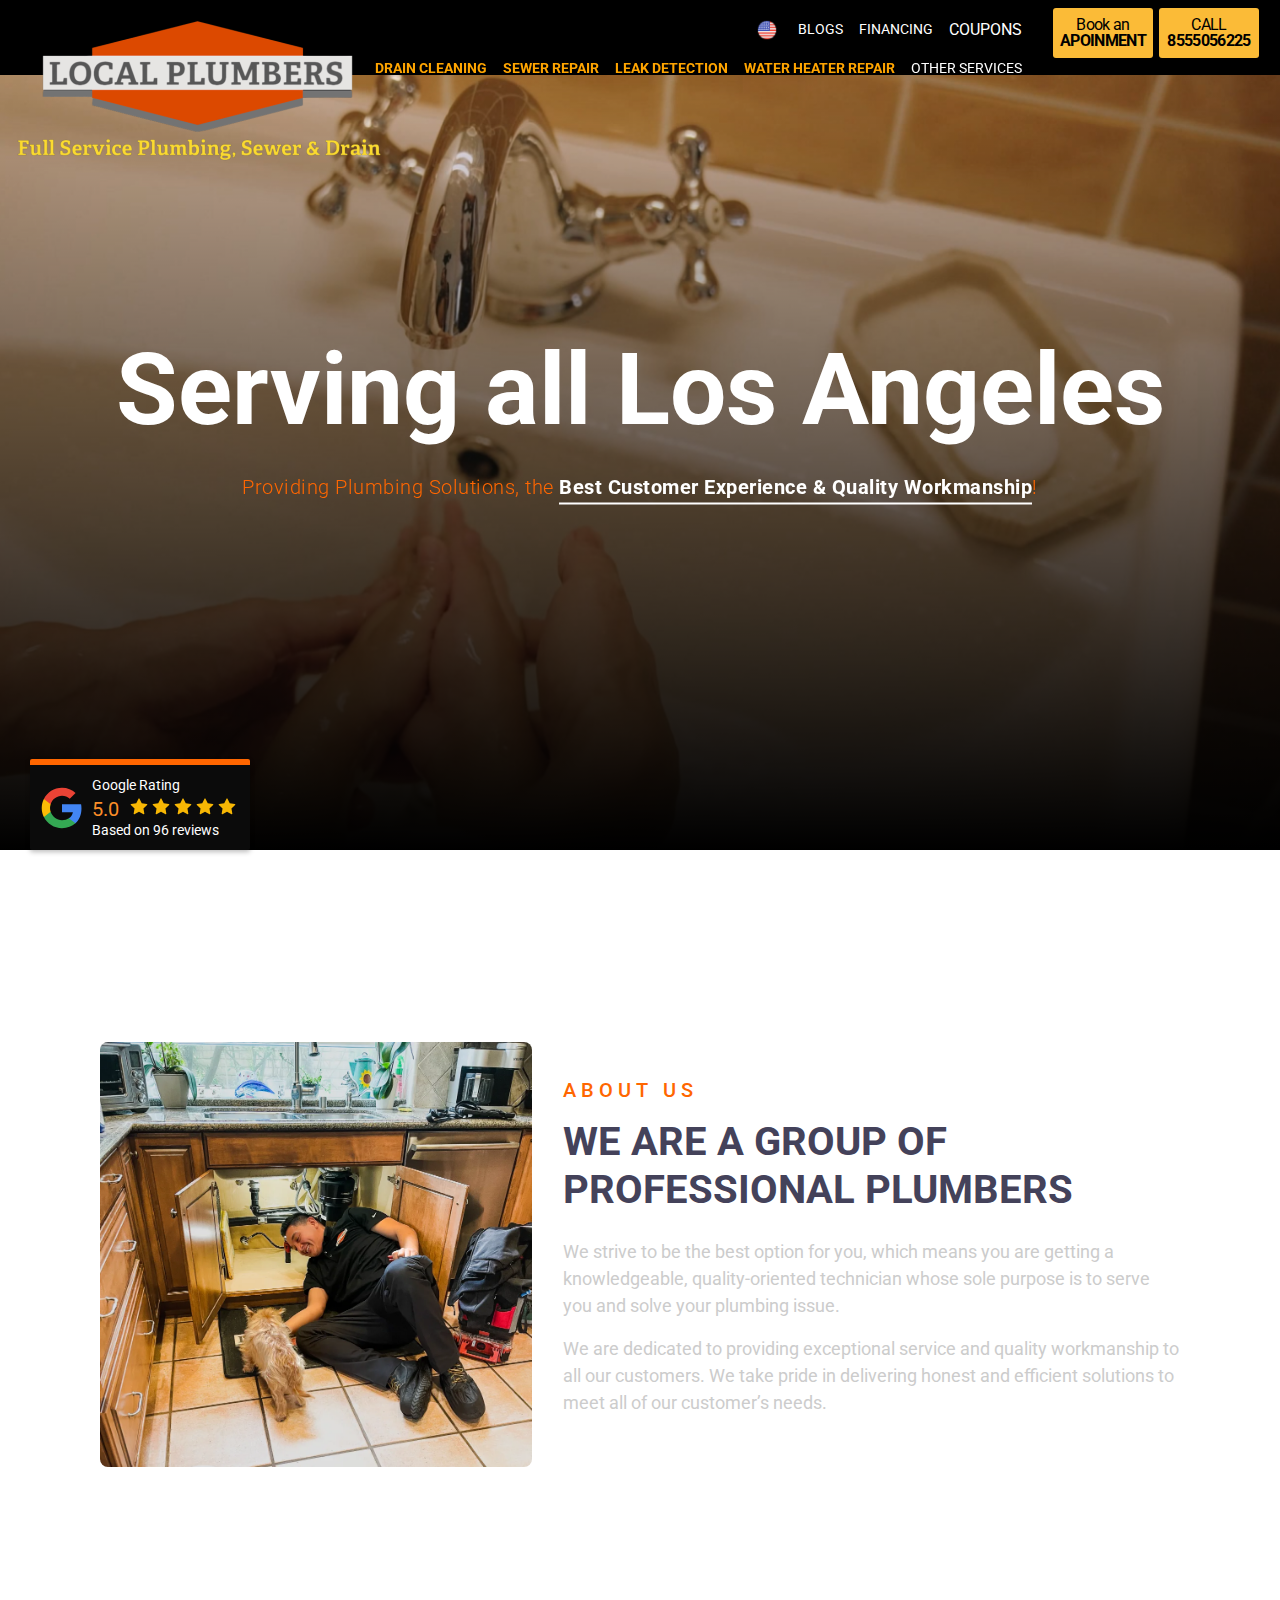
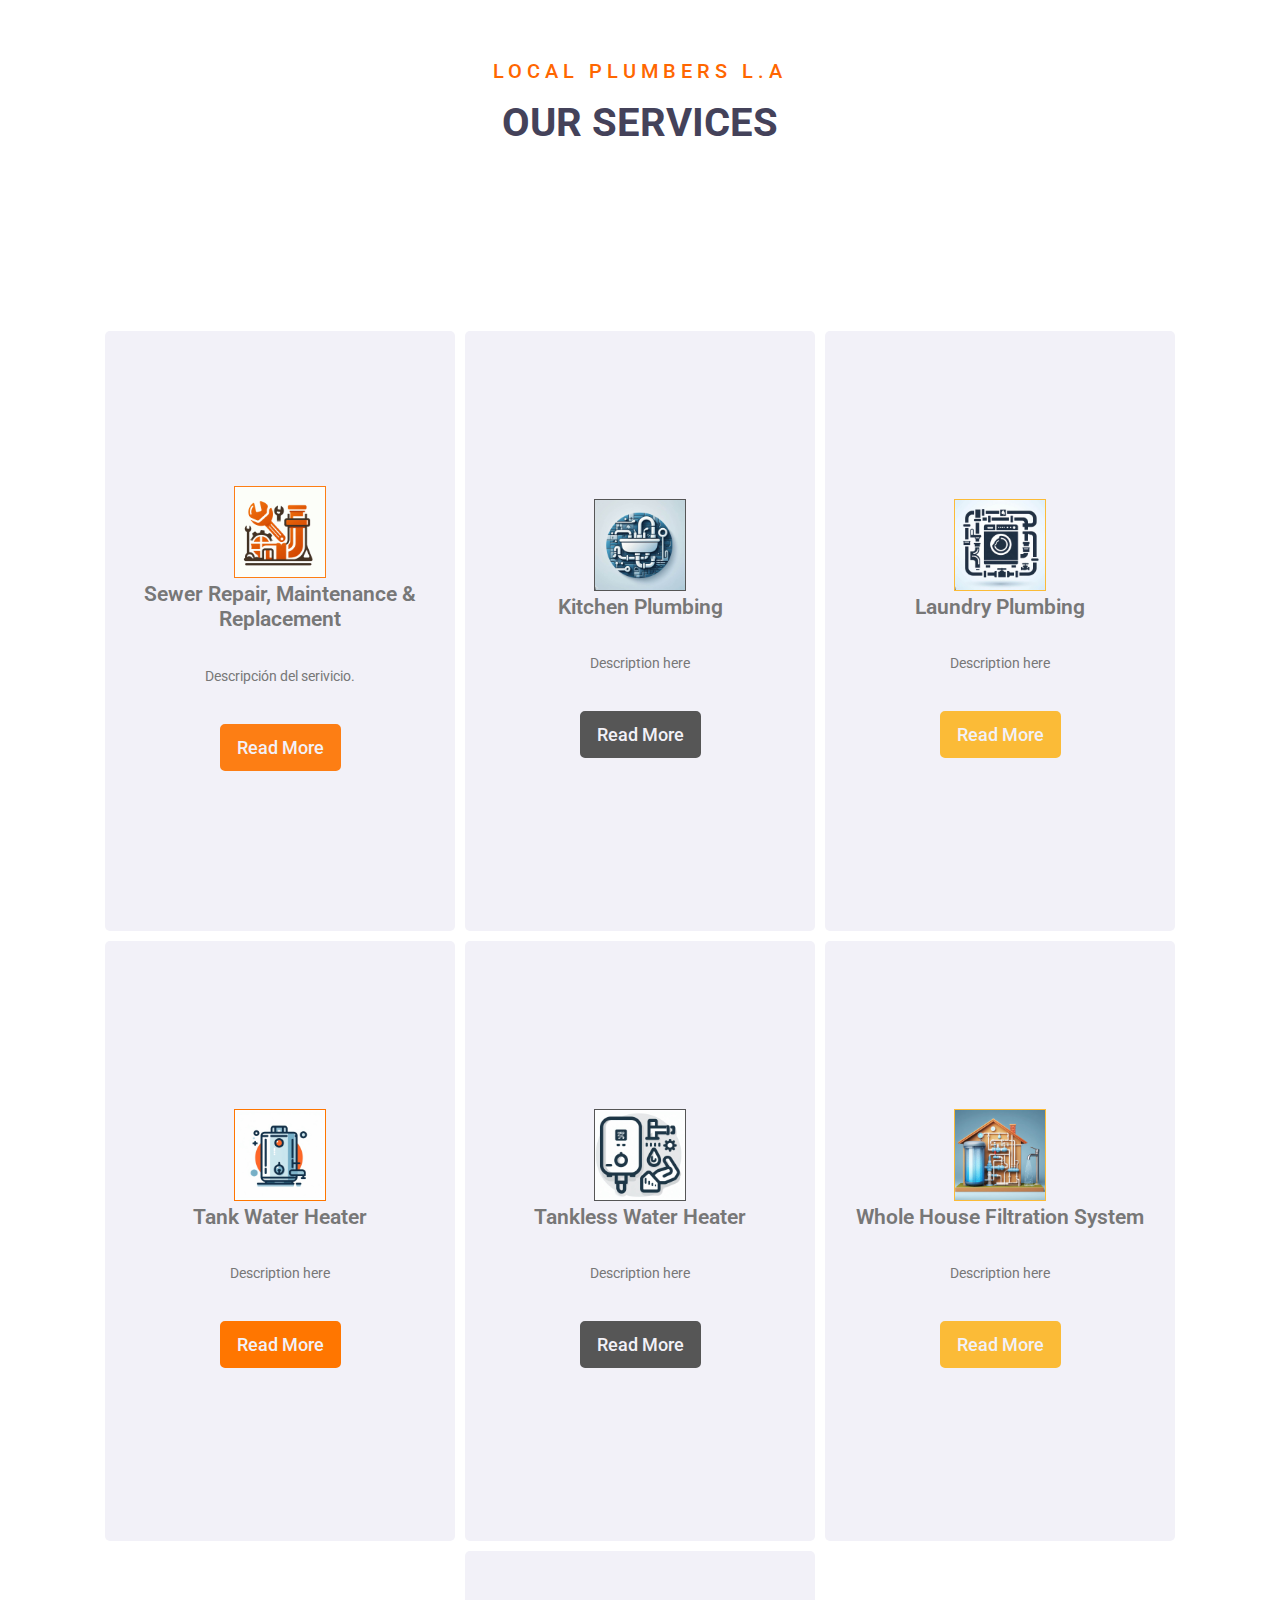
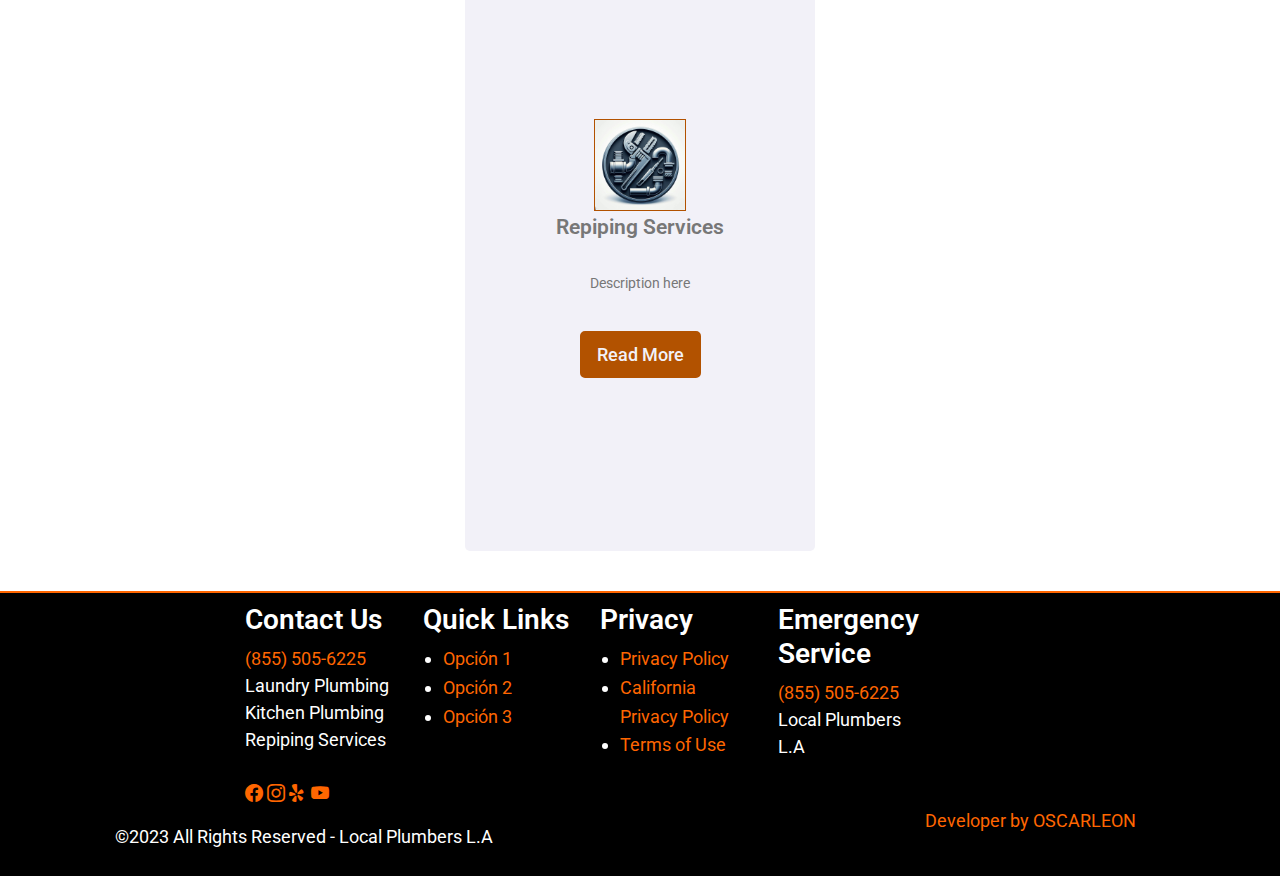
==== commit b03d1335: "blog con SEO" ====
--- a/index.html
+++ b/index.html
@@ -164,8 +164,15 @@
 
                                     <li id="menu-item-10371"
                                         class="menu-item menu-item-type-post_type menu-item-object-page menu-item-10371"
-                                        role="menuitem"><a href="#"><img src="img/espana-flag.png" alt=""
-                                                width="22px"></a>
+                                        role="menuitem"><a href="#"><img src="img/usa-flag.png" alt="" width="22px"></a>
+                                        <ul class="sub-menu submenu is-dropdown-submenu first-sub vertical"
+                                            data-submenu="" aria-hidden="true" role="menu">
+
+                                            <li class="menu-item  " role="menuitem"><a href="#"><img
+                                                        src="img/espana-flag.png" alt="" width="22px">Español</a>
+                                            </li>
+
+                                        </ul>
                                     </li>
 
 
@@ -252,14 +259,7 @@
                                             <li id="menu-item-12020"
                                                 class="menu-item menu-item-type-post_type menu-item-object-page menu-item-12020 level-1 is-submenu-item is-dropdown-submenu-item"
                                                 role="menuitem">
-                                                <a href="#"> Rainwater / Outside / Roof
-                                                </a>
-                                            </li>
-                                            <li id="menu-item-12020"
-                                                class="menu-item menu-item-type-post_type menu-item-object-page menu-item-12020 level-1 is-submenu-item is-dropdown-submenu-item"
-                                                role="menuitem">
-                                                <a href="#"> Drain Cleaning
-
+                                                <a href="#"> Rainwater / Outside / Roof / Drain Cleaning
                                                 </a>
                                             </li>
 
